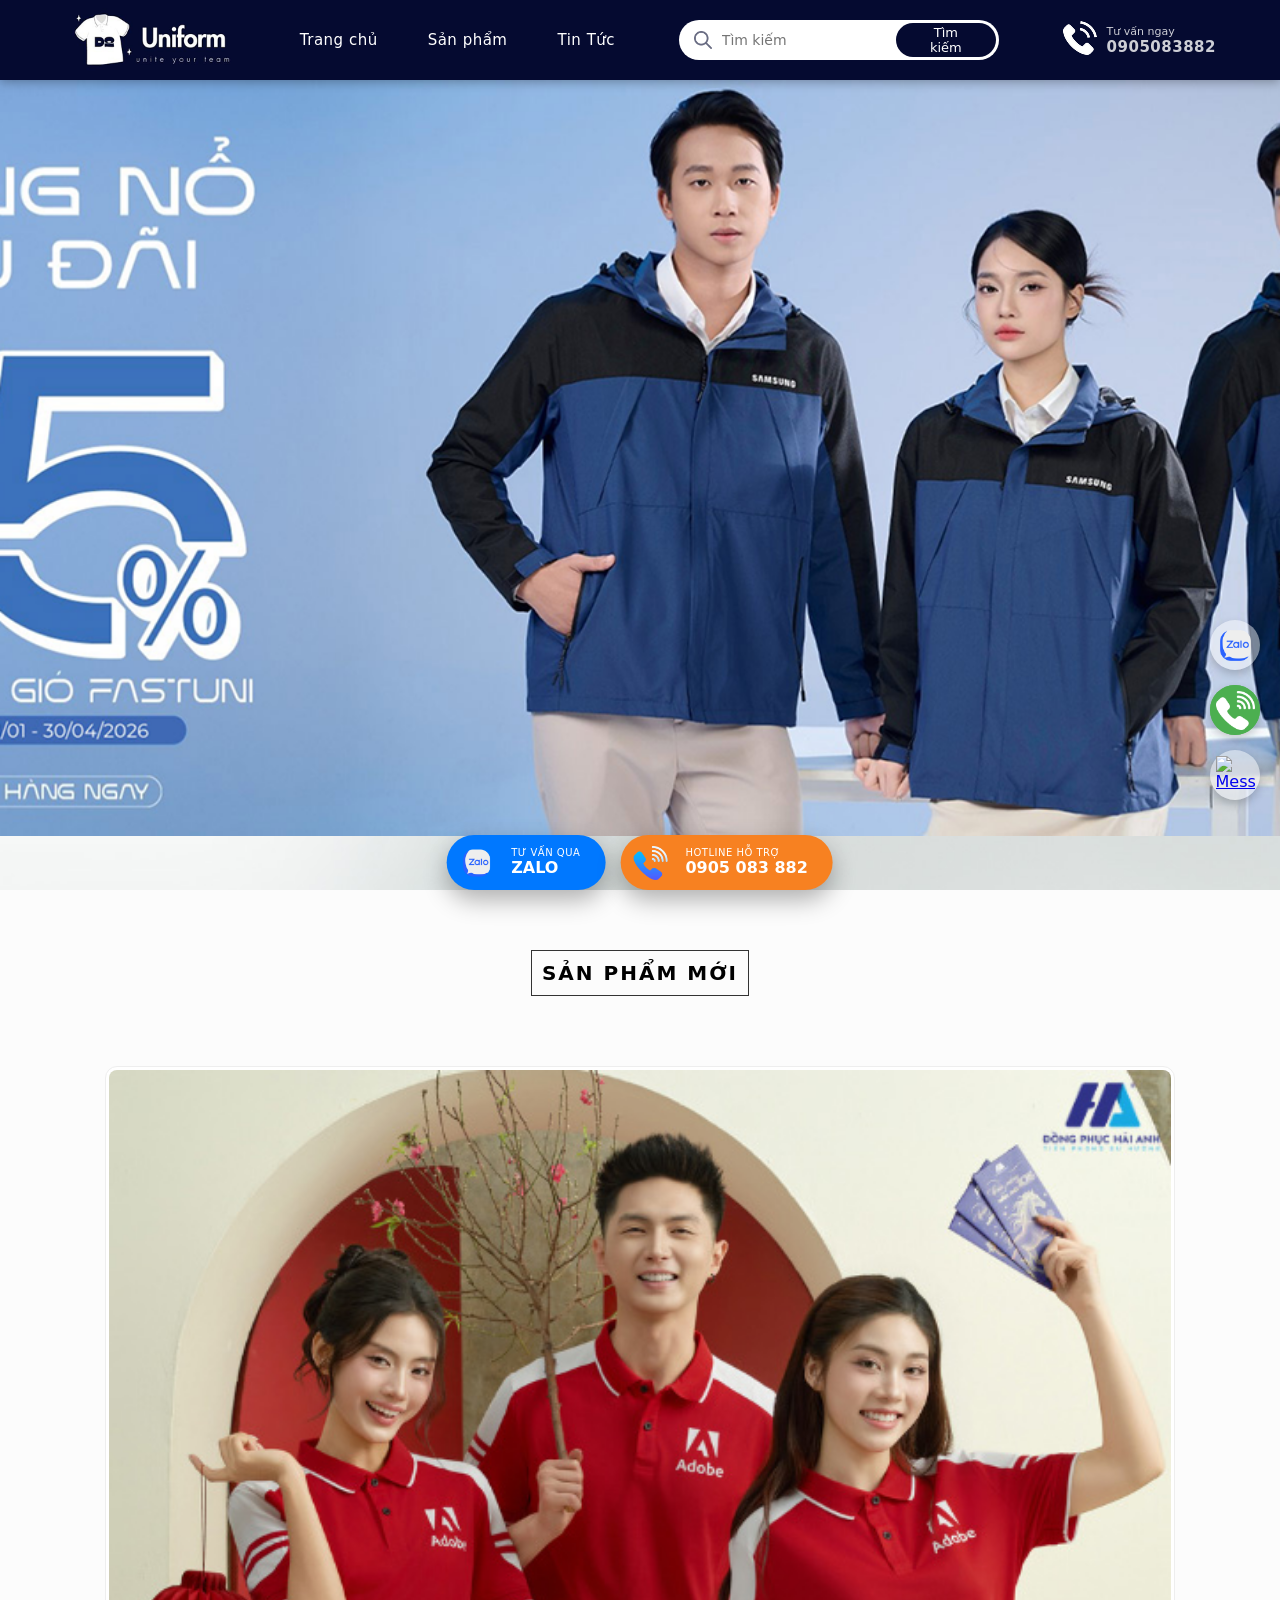
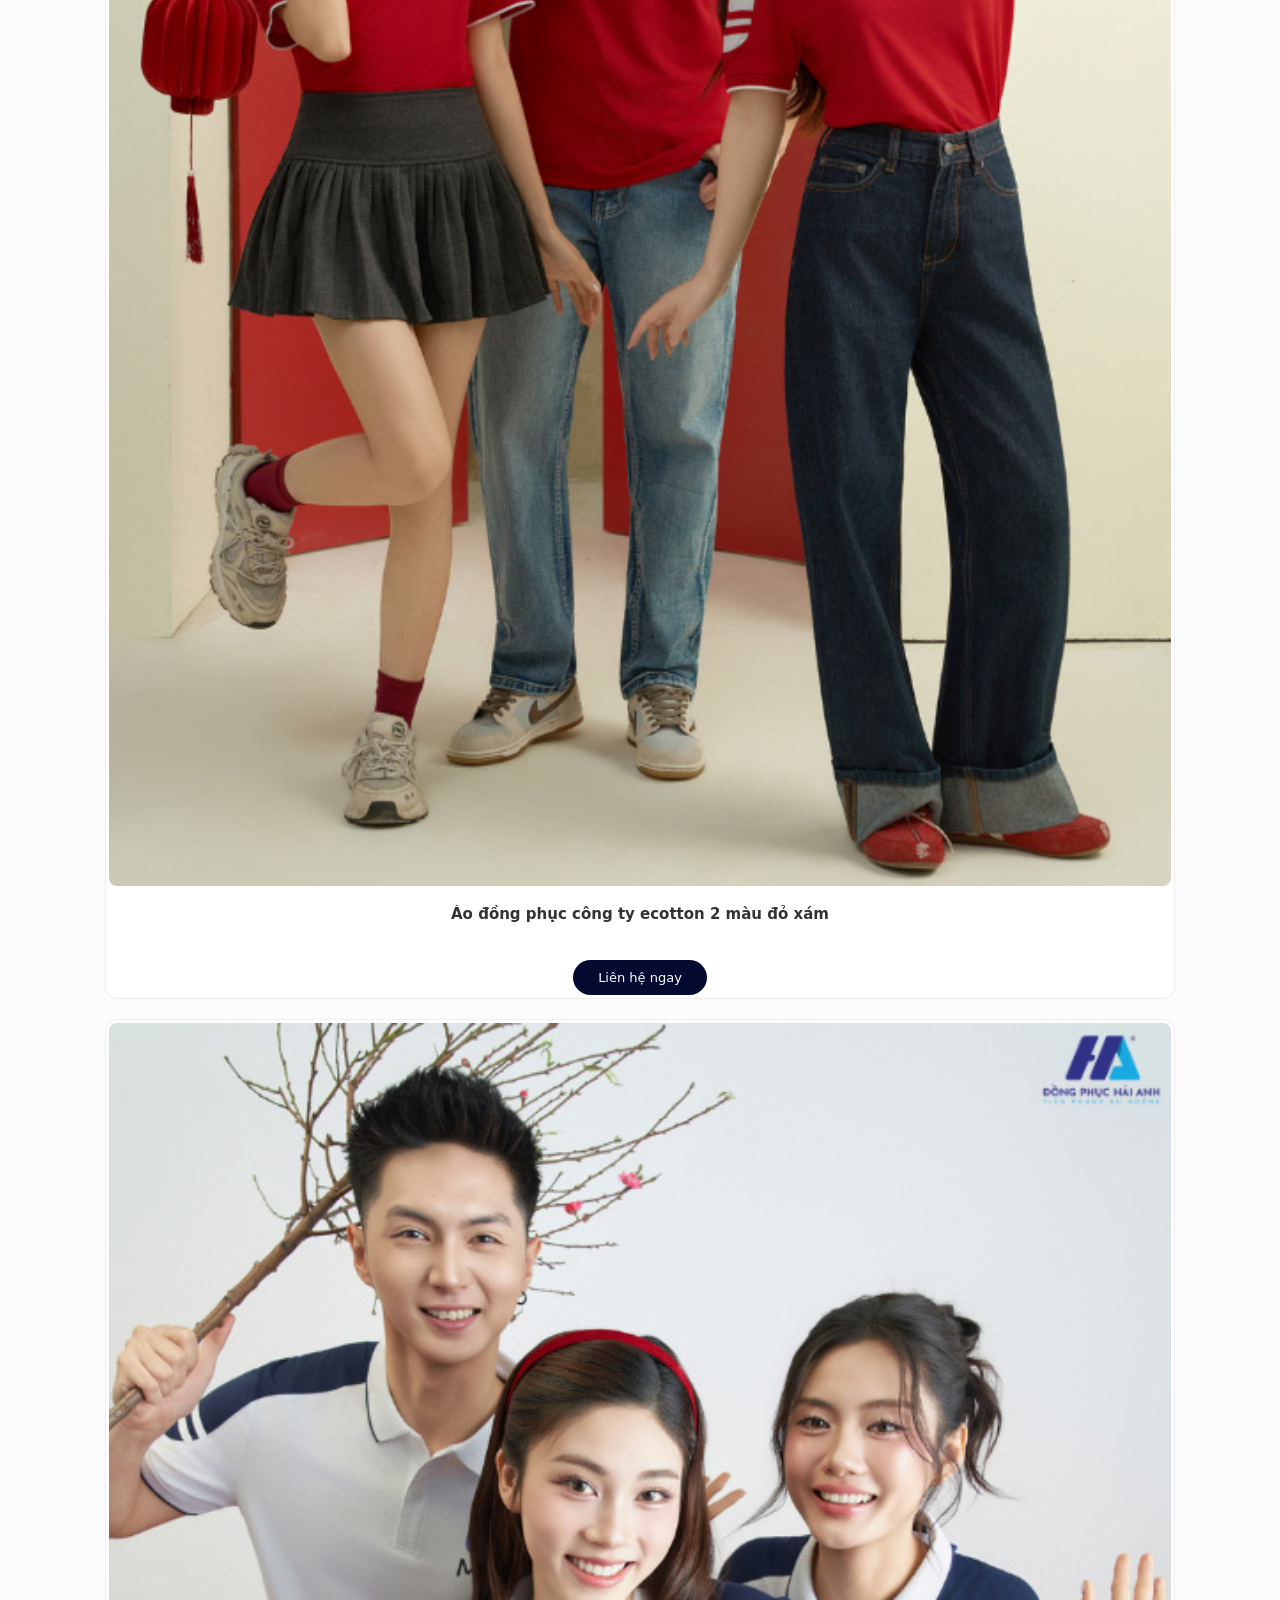
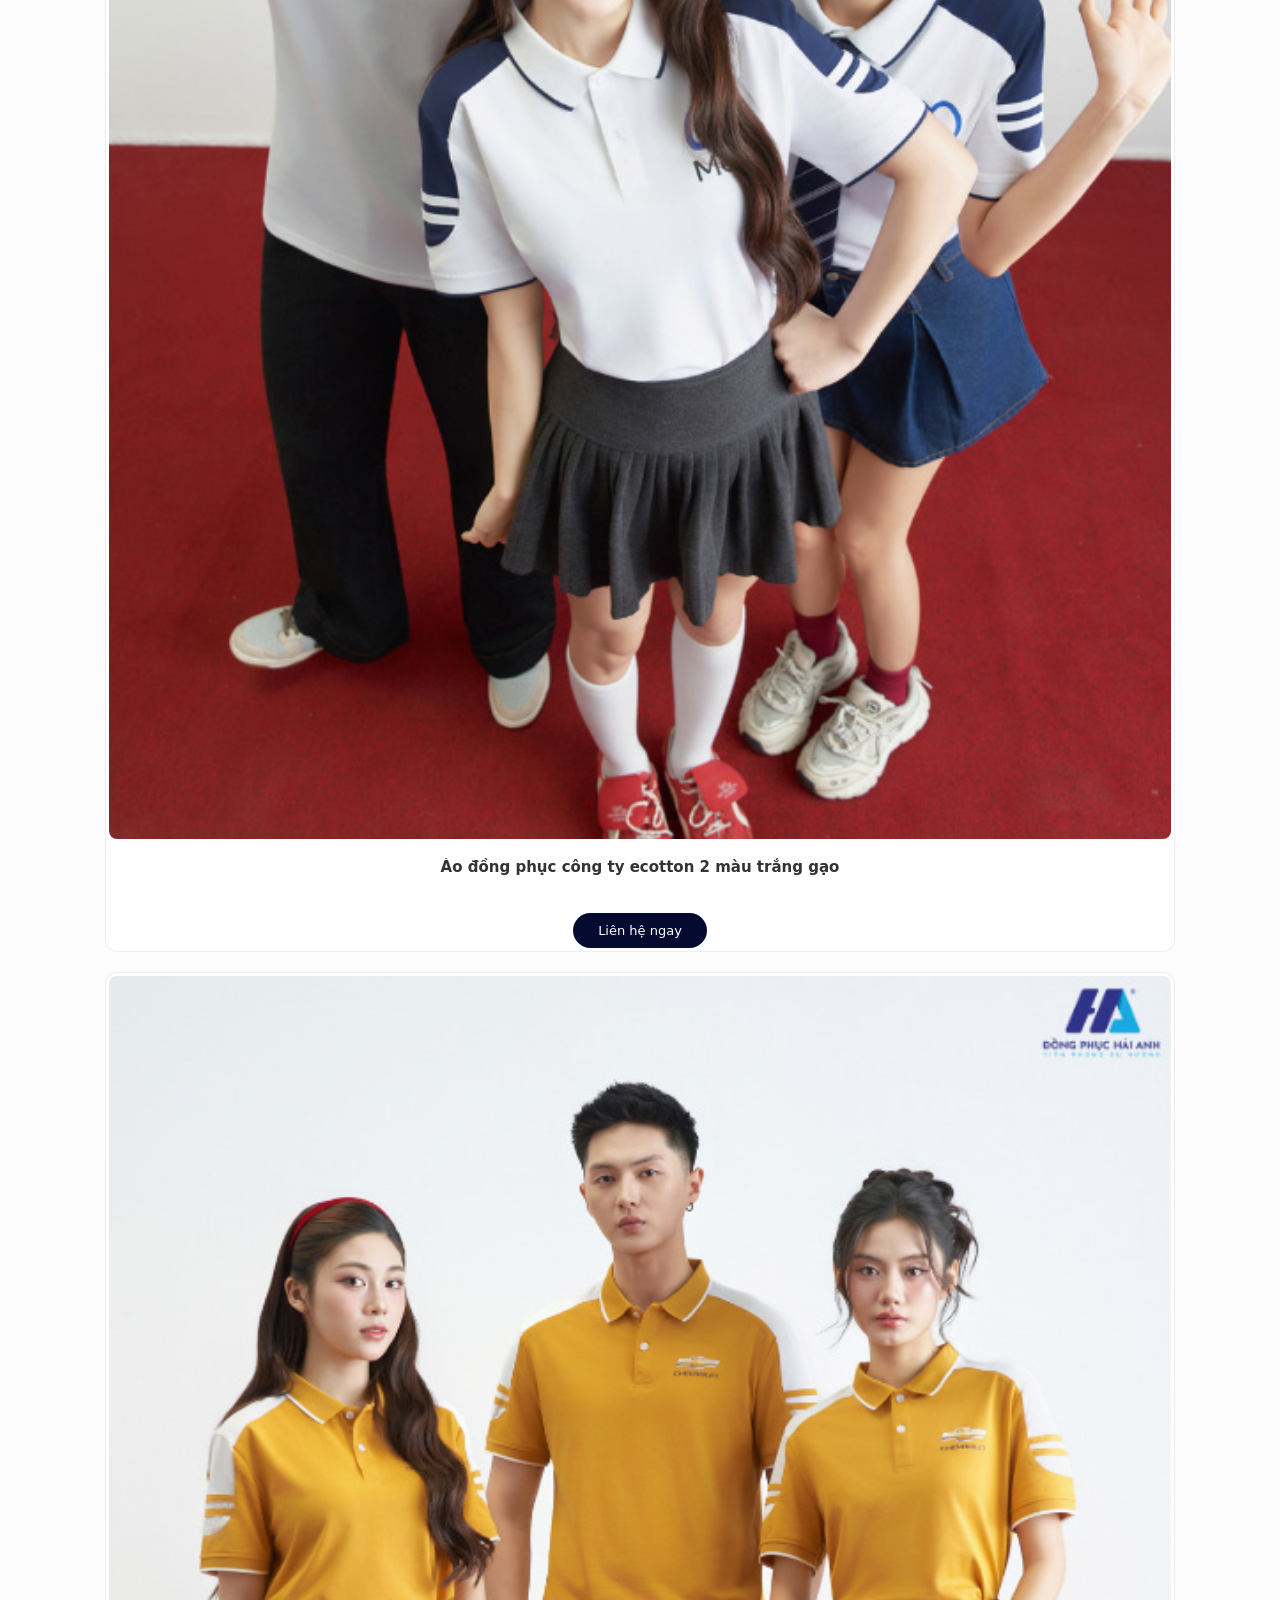
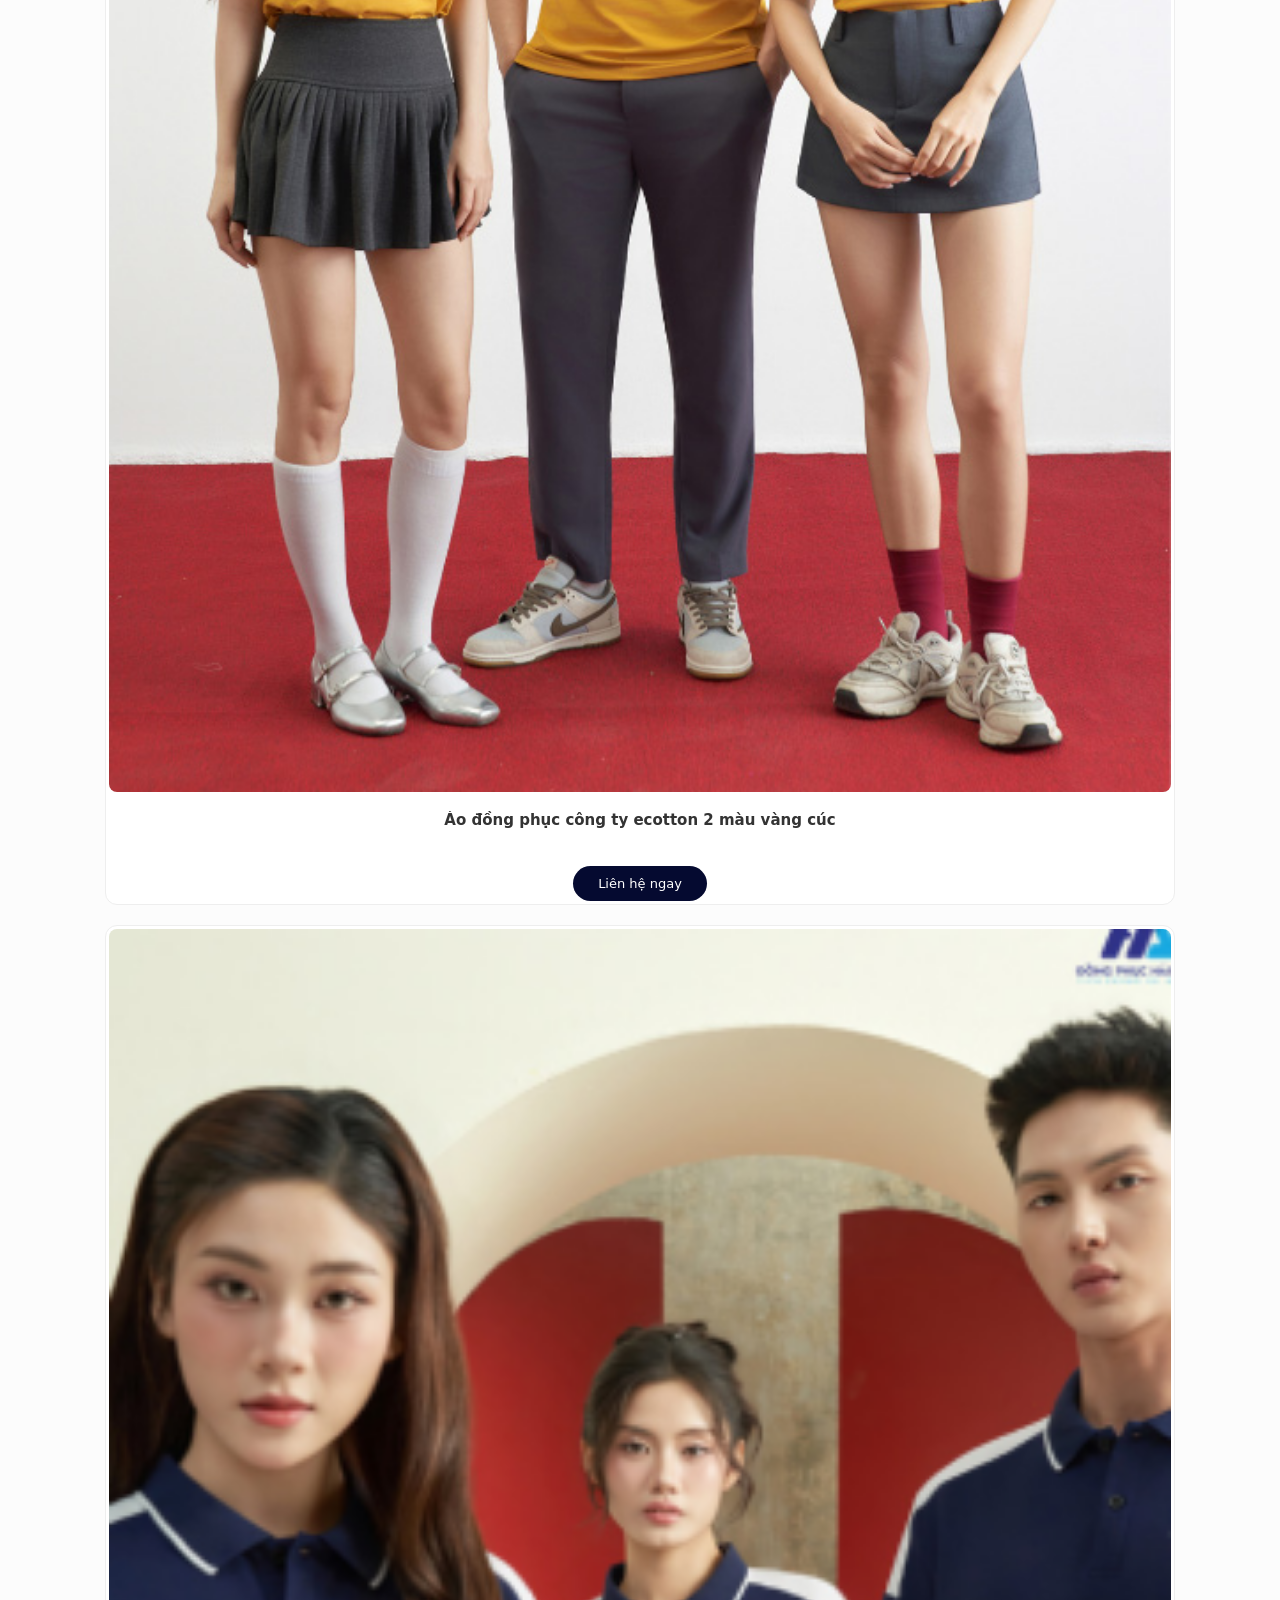
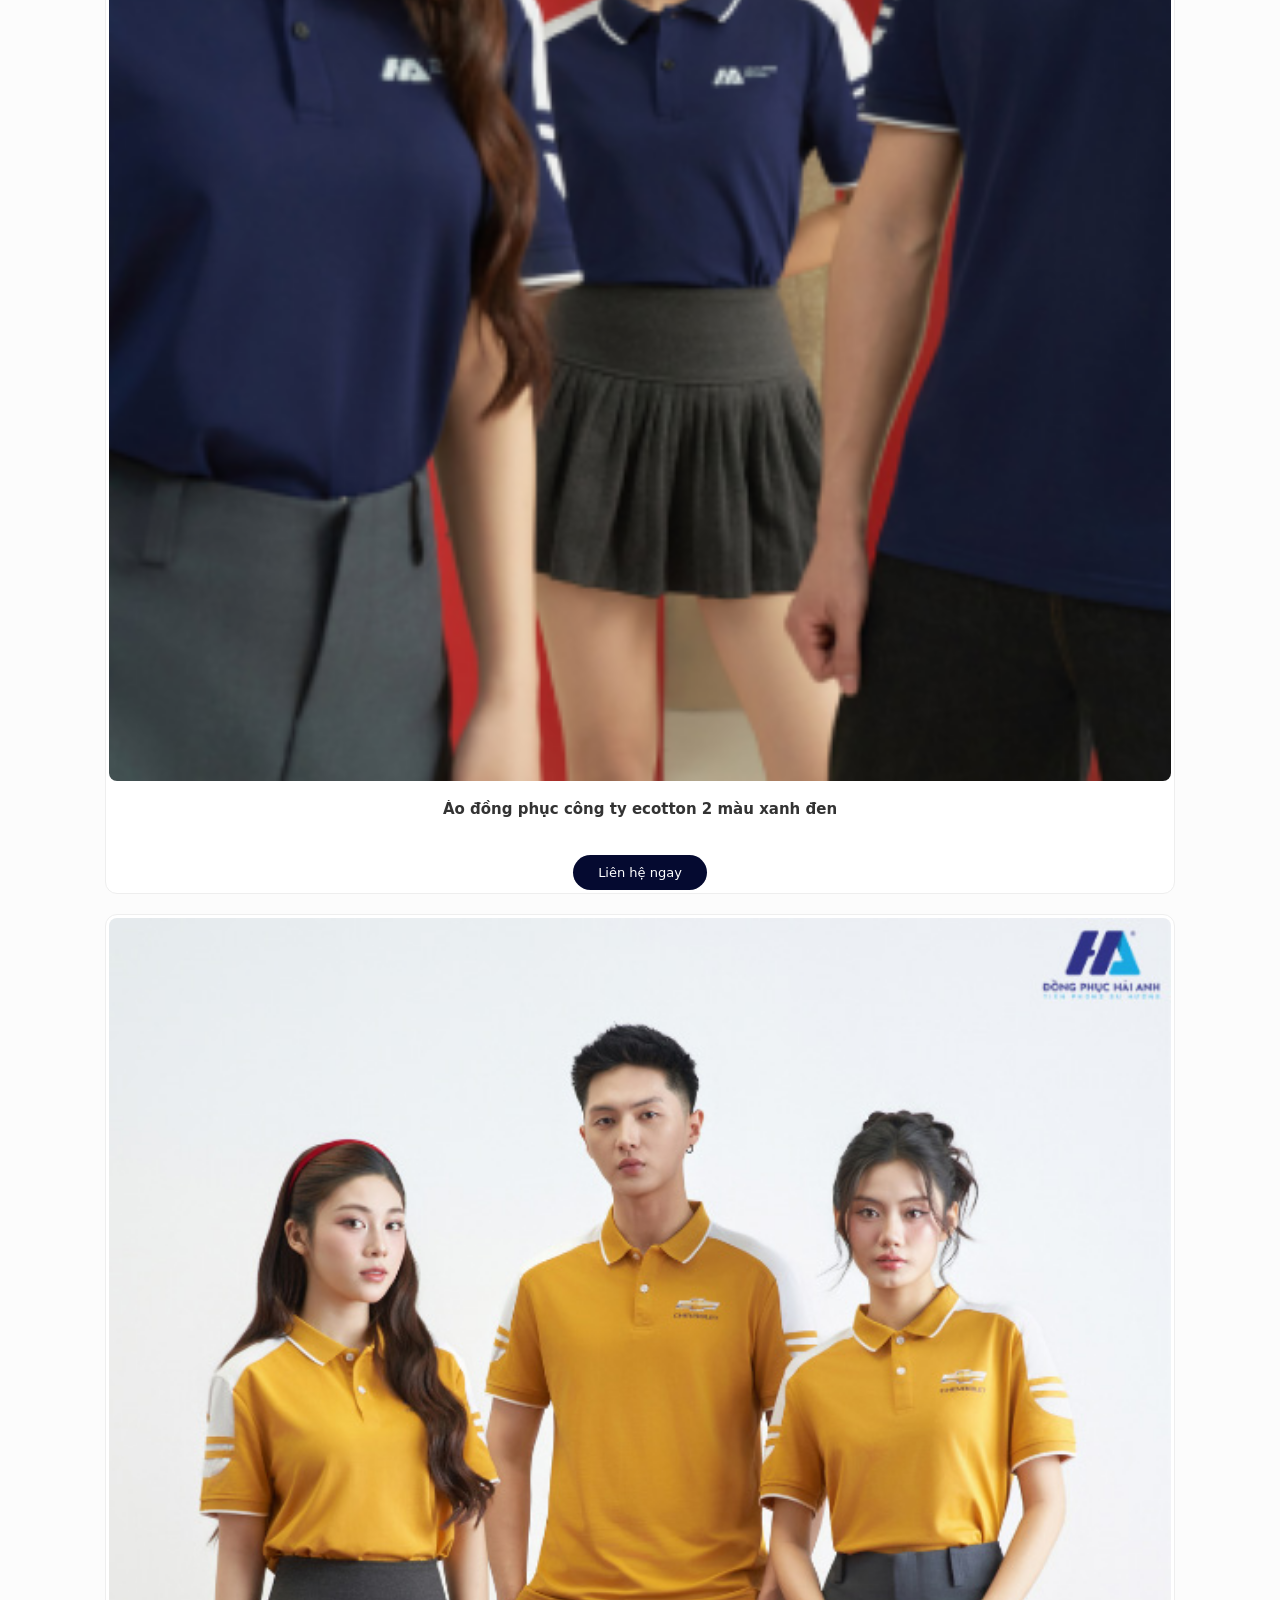
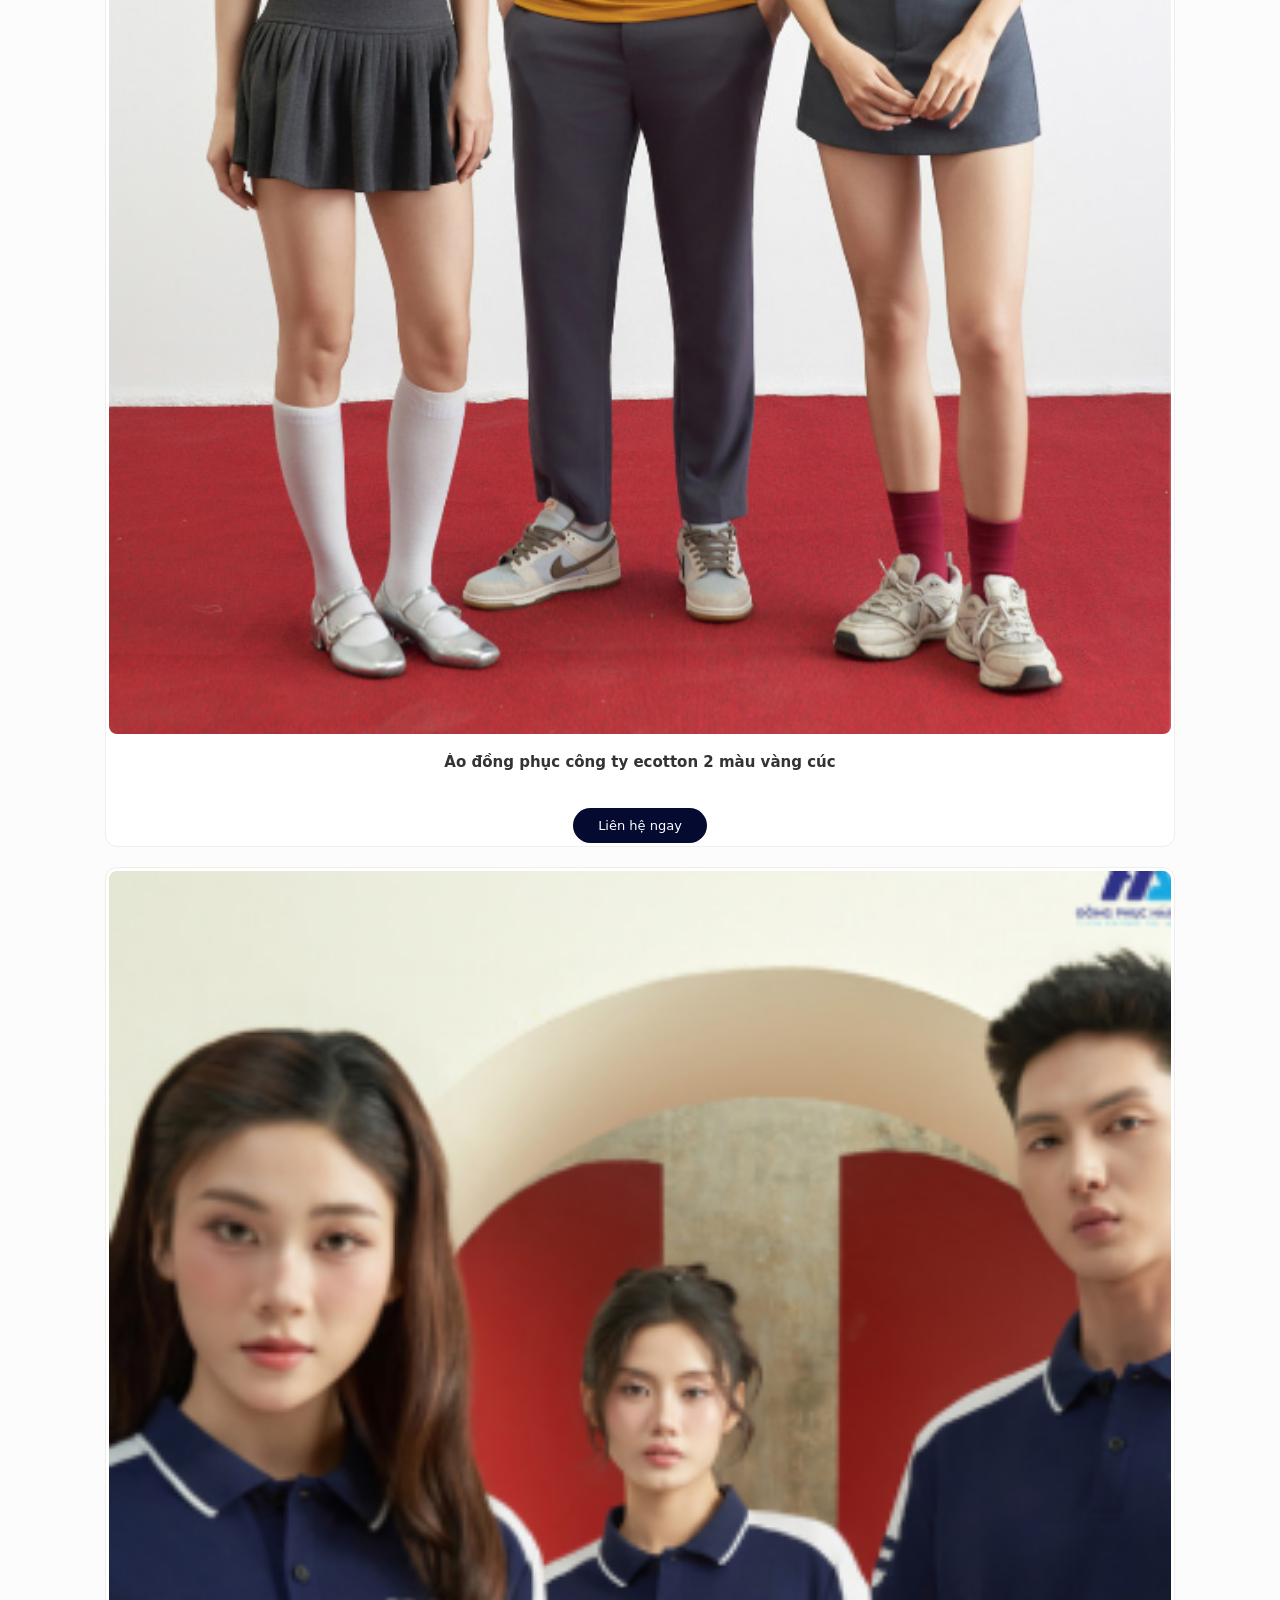
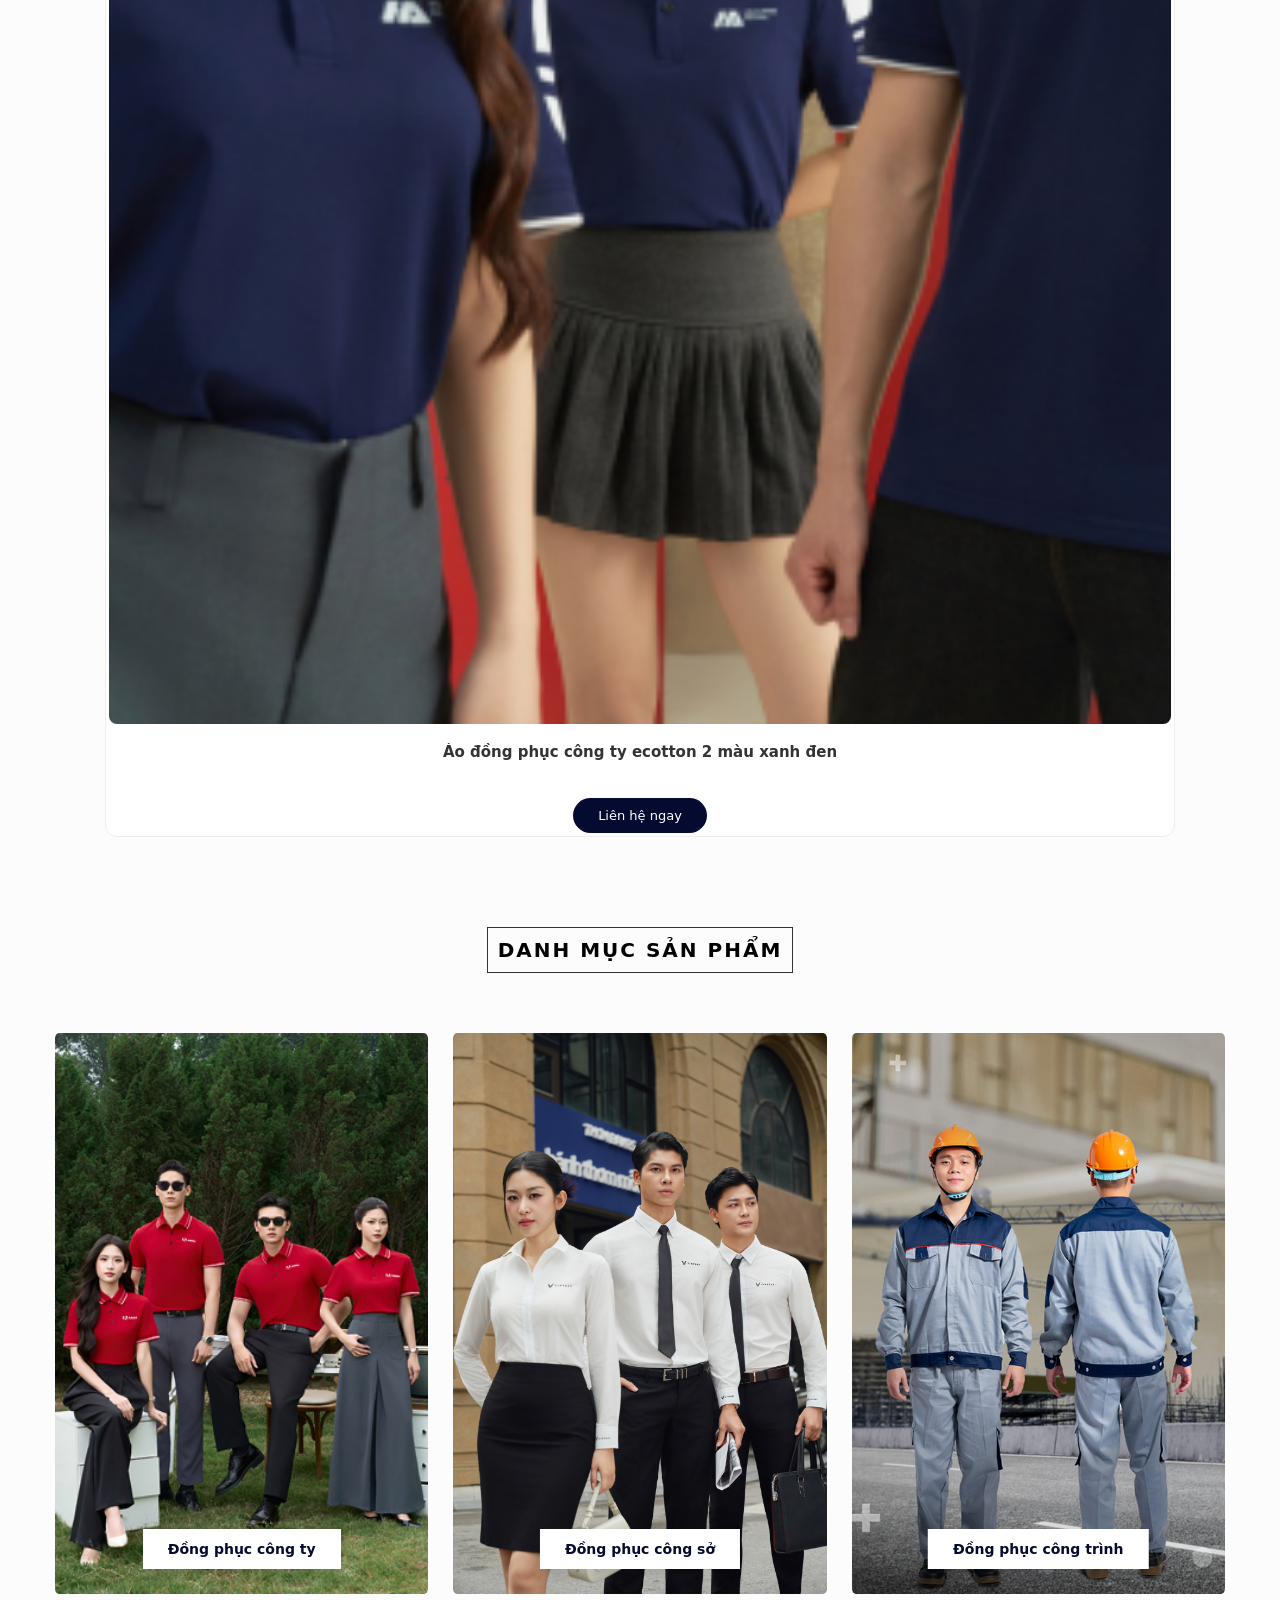
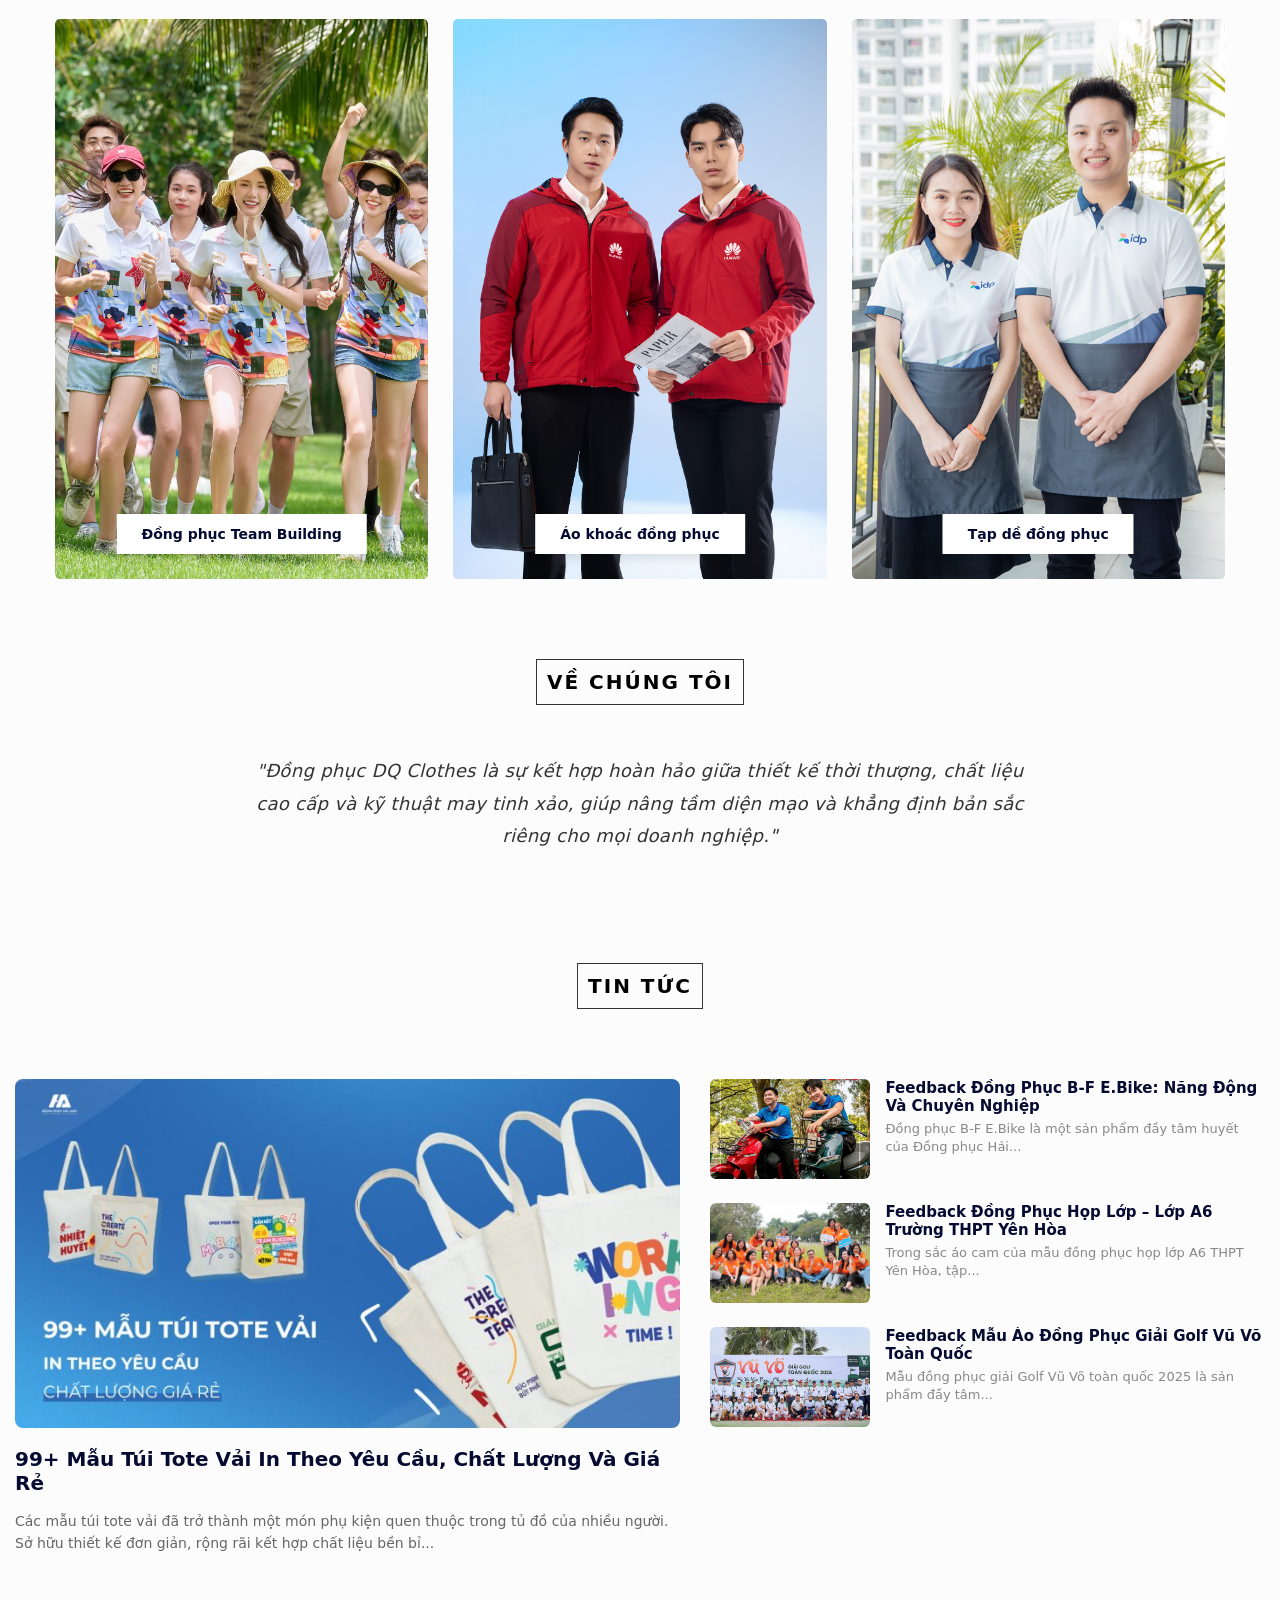
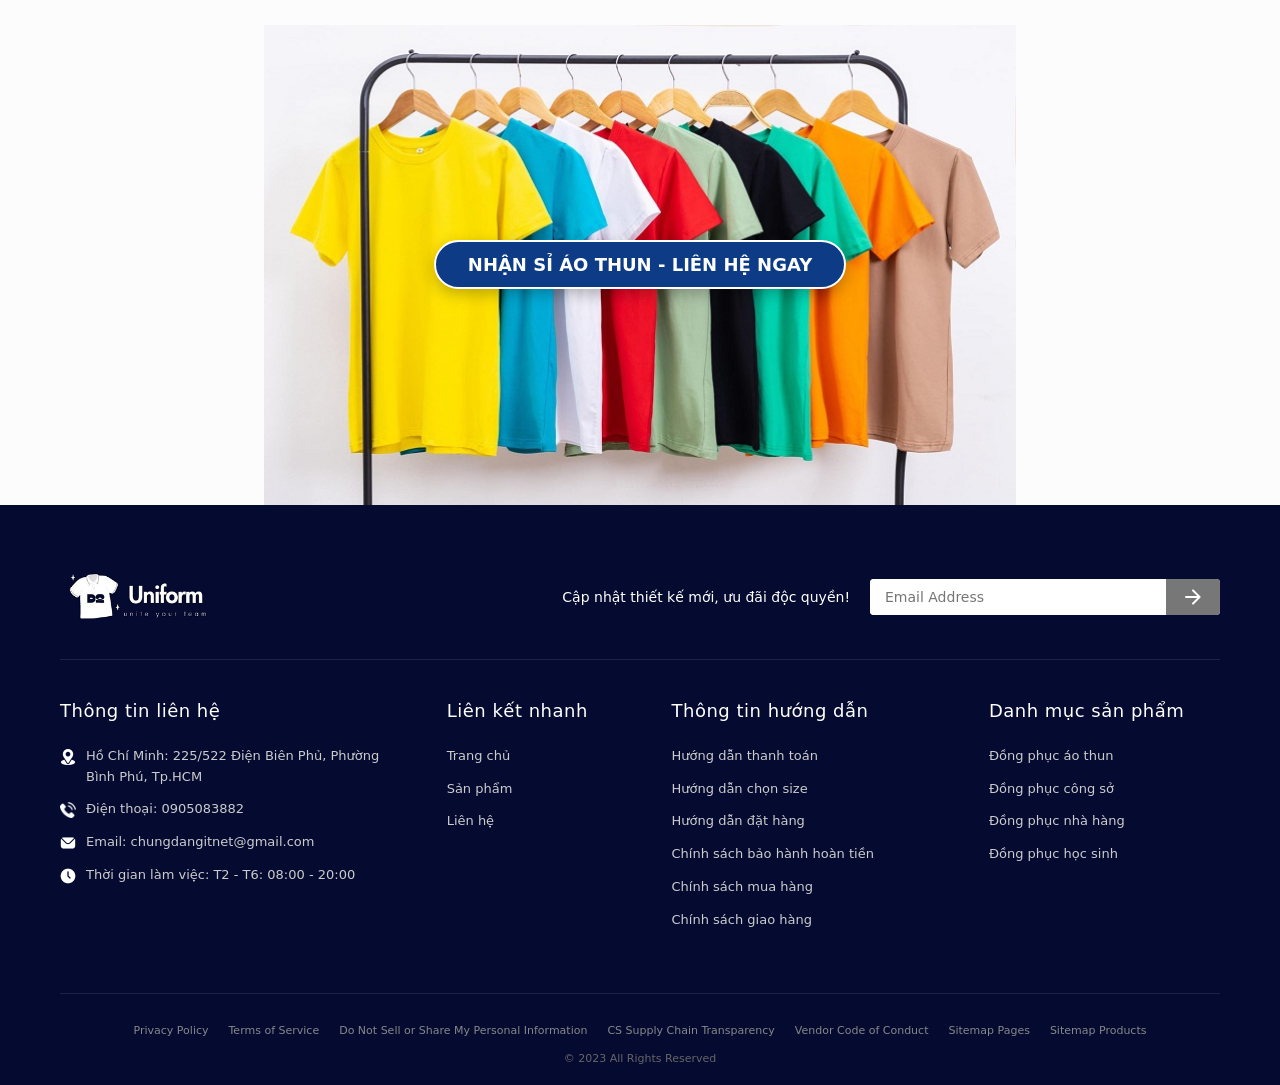
==== index.html @ 07685809 "upload code 8" ====
<!doctype html>
<html lang="vi">
  <head>
    <meta charset="UTF-8" />
    <title>DQ Uniform - Đồng Phục Chất Lượng</title>
    <link
      rel="stylesheet"
      href="https://fonts.googleapis.com/css2?family=Material+Symbols+Rounded:opsz,wght,FILL,GRAD@24,400,0,0&icon_names=arrow_forward"
    />
    <link
      rel="stylesheet"
      href="https://cdn.jsdelivr.net/npm/swiper@12/swiper-bundle.min.css"
    />
    <link rel="stylesheet" href="style.css" />
    <link rel="stylesheet" href="responsive.css" />
    <meta name="viewport" content="width=device-width, initial-scale=1.0" />
  </head>
  <body>
    <header class="main-header">
      <nav class="navbar">
        <div class="logo">
          <a href="index.html">
            <img src="image/logo.png" alt="DQ Uniform Logo" />
          </a>
        </div>

        <ul class="nav-menu">
          <li><a href="index.html">Trang chủ</a></li>
          <li><a href="products.html">Sản phẩm</a></li>
          <li><a href="news.html">Tin Tức</a></li>
        </ul>

        <div class="search-box">
          <div class="search-container">
            <img src="image/search.png" class="search-icon" alt="search" />
            <input type="text" placeholder="Tìm kiếm" class="search-input" />
            <button type="submit" class="search-btn">Tìm kiếm</button>
          </div>
        </div>

        <div class="hotline">
          <div class="hotline-icon">
            <img src="image/telephone 1.png" alt="Hotline Icon" />
          </div>
          <div class="hotline-text">
            <span class="text-top">Tư vấn ngay</span>
            <span class="phone-number">0905083882</span>
          </div>
        </div>

        <div class="menu-toggle" id="mobile-menu">
          <span class="bar"></span>
          <span class="bar"></span>
          <span class="bar"></span>
        </div>
      </nav>
    </header>

    <section class="hero">
      <div class="hero-slider swiper">
        <div class="swiper-wrapper">
          <div class="swiper-slide">
            <div
              class="hero-item bn-1"
              style="background-image: url(&quot;image/banner.png&quot;)"
            ></div>
          </div>
          <div class="swiper-slide">
            <div
              class="hero-item bn-2"
              style="background-image: url(&quot;image/banner-1.jpg&quot;)"
            ></div>
          </div>
          <div class="swiper-slide">
            <div
              class="hero-item bn-3"
              style="background-image: url(&quot;image/banner-2.jpg&quot;)"
            ></div>
          </div>
        </div>
      </div>
      <div class="hero-actions">
        <a
          href="https://zalo.me/0905083882"
          class="action-btn zalo-btn"
          target="_blank"
        >
          <div class="btn-icon">
            <img src="image/icons8-zalo-480.png" alt="Zalo" />
          </div>
          <div class="btn-text">
            <span>TƯ VẤN QUA</span>
            <strong>ZALO</strong>
          </div>
        </a>

        <a href="tel:0905083882" class="action-btn hotline-btn">
          <div class="btn-icon">
            <img src="image/phone-call.png" alt="Hotline" />
          </div>
          <div class="btn-text">
            <span>HOTLINE HỖ TRỢ</span>
            <strong>0905 083 882</strong>
          </div>
        </a>
      </div>
    </section>
    <section class="new-products">
      <div class="section-header">
        <h2>SẢN PHẨM MỚI</h2>
      </div>
      <div class="product-container swiper">
        <div class="card-wrapper">
          <ul class="card-list swiper-wrapper">
            <li class="card-item swiper-slide">
              <a href="#" class="card-link">
                <img
                  src="image/ao-dong-phuc-cong-ty-ecotton-2-mau-do.jpg"
                  alt="Card Image"
                  class="card-imge"
                />
                <h3 class="card-title">
                  Áo đồng phục công ty ecotton 2 màu đỏ xám
                </h3>
                <button class="btn-contact">Liên hệ ngay</button>
              </a>
            </li>
            <li class="card-item swiper-slide">
              <a href="#" class="card-link">
                <img
                  src="image/ao-dong-phuc-cong-ty-ecotton-2-mau-trang-gao-phoi-trang.jpg"
                  alt="Card Image"
                  class="card-imge"
                />
                <h3 class="card-title">
                  Áo đồng phục công ty ecotton 2 màu trắng gạo
                </h3>
                <button class="btn-contact">Liên hệ ngay</button>
              </a>
            </li>
            <li class="card-item swiper-slide">
              <a href="#" class="card-link">
                <img
                  src="image/ao-dong-phuc-cong-ty-ecotton-2-mau-vang-cuc.jpg"
                  alt="Card Image"
                  class="card-imge"
                />
                <h3 class="card-title">
                  Áo đồng phục công ty ecotton 2 màu vàng cúc
                </h3>
                <button class="btn-contact">Liên hệ ngay</button>
              </a>
            </li>
            <li class="card-item swiper-slide">
              <a href="#" class="card-link">
                <img
                  src="image/ao-dong-phuc-cong-ty-ecotton-2-mau-xanh-den.png"
                  alt="Card Image"
                  class="card-imge"
                />
                <h3 class="card-title">
                  Áo đồng phục công ty ecotton 2 màu xanh đen
                </h3>
                <button class="btn-contact">Liên hệ ngay</button>
              </a>
            </li>
            <li class="card-item swiper-slide">
              <a href="#" class="card-link">
                <img
                  src="image/ao-dong-phuc-cong-ty-ecotton-2-mau-vang-cuc.jpg"
                  alt="Card Image"
                  class="card-imge"
                />
                <h3 class="card-title">
                  Áo đồng phục công ty ecotton 2 màu vàng cúc
                </h3>
                <button class="btn-contact">Liên hệ ngay</button>
              </a>
            </li>
            <li class="card-item swiper-slide">
              <a href="#" class="card-link">
                <img
                  src="image/ao-dong-phuc-cong-ty-ecotton-2-mau-xanh-den.png"
                  alt="Card Image"
                  class="card-imge"
                />
                <h3 class="card-title">
                  Áo đồng phục công ty ecotton 2 màu xanh đen
                </h3>
                <button class="btn-contact">Liên hệ ngay</button>
              </a>
            </li>
          </ul>
          <!-- If we need pagination -->
          <div class="swiper-pagination"></div>

          <!-- If we need navigation buttons -->
          <div class="swiper-button-prev"></div>
          <div class="swiper-button-next"></div>
        </div>
      </div>
    </section>
    <section class="product-categories">
      <div class="section-header">
        <h2>DANH MỤC SẢN PHẨM</h2>
      </div>

      <div class="category-grid">
        <div class="category-item">
          <a href="#">
            <img
              src="image/dong-phuc-cong-ty-polo.png"
              alt="Đồng phục công ty"
            />
            <div class="category-label">Đồng phục công ty</div>
          </a>
        </div>

        <div class="category-item">
          <a href="#">
            <img
              src="image/dong-phuc-cong-so-ao-so-mi-dm-1.jpg"
              alt="Đồng phục công sở"
            />
            <div class="category-label">Đồng phục công sở</div>
          </a>
        </div>

        <div class="category-item">
          <a href="#">
            <img
              src="image/bao-ho-lao-dong-mau-xam-xanh.jpg"
              alt="Đồng phục công trình"
            />
            <div class="category-label">Đồng phục công trình</div>
          </a>
        </div>

        <div class="category-item">
          <a href="#">
            <img
              src="image/dong-phuc-du-lich-team-buidling-dm.jpg"
              alt="Đồng phục Team Building"
            />
            <div class="category-label">Đồng phục Team Building</div>
          </a>
        </div>

        <div class="category-item">
          <a href="#">
            <img
              src="image/ao-khoac-dong-phuc-dong-san-pham-chinh.jpg"
              alt="Áo khoác đồng phục"
            />
            <div class="category-label">Áo khoác đồng phục</div>
          </a>
        </div>

        <div class="category-item">
          <a href="#">
            <img
              src="image/tap-de-mau-xam-dong-phuc.jpg"
              alt="Tạp dề đồng phục"
            />
            <div class="category-label">Tạp dề đồng phục</div>
          </a>
        </div>
      </div>
    </section>
    <section class="about-us">
      <div class="section-header">
        <h2>VỀ CHÚNG TÔI</h2>
      </div>

      <div class="about-content">
        <p>
          "Đồng phục DQ Clothes là sự kết hợp hoàn hảo giữa thiết kế thời
          thượng, chất liệu cao cấp và kỹ thuật may tinh xảo, giúp nâng tầm diện
          mạo và khẳng định bản sắc riêng cho mọi doanh nghiệp."
        </p>
      </div>
    </section>
    <section class="news-section">
      <div class="section-header">
        <h2>TIN TỨC</h2>
      </div>

      <div class="news-homepage">
        <div class="news-main">
          <div class="news-image">
            <img
              src="image/99-mau-tui-vai-in-theo-yeu-cau-chat-luong-gia-re-762x400.jpg"
              alt="Tin tức nổi bật"
            />
          </div>
          <div class="news-info">
            <h3>99+ Mẫu Túi Tote Vải In Theo Yêu Cầu, Chất Lượng Và Giá Rẻ</h3>
            <p>
              Các mẫu túi tote vải đã trở thành một món phụ kiện quen thuộc
              trong tủ đồ của nhiều người. Sở hữu thiết kế đơn giản, rộng rãi
              kết hợp chất liệu bền bỉ...
            </p>
          </div>
        </div>

        <div class="news-list">
          <div class="news-item">
            <div class="thumb">
              <img
                src="image/feedback-dong-phuc-b-f-e-bike-1.jpg"
                alt="News 1"
              />
            </div>
            <div class="content">
              <h4>Feedback Đồng Phục B-F E.Bike: Năng Động Và Chuyên Nghiệp</h4>
              <p>
                Đồng phục B-F E.Bike là một sản phẩm đầy tâm huyết của Đồng phục
                Hải...
              </p>
            </div>
          </div>

          <div class="news-item">
            <div class="thumb">
              <img
                src="image/feedback-dong-phuc-hop-lop-lop-a6-truong-thpt-yen-hoa-2.jpg"
                alt="News 2"
              />
            </div>
            <div class="content">
              <h4>Feedback Đồng Phục Họp Lớp – Lớp A6 Trường THPT Yên Hòa</h4>
              <p>
                Trong sắc áo cam của mẫu đồng phục họp lớp A6 THPT Yên Hòa,
                tập...
              </p>
            </div>
          </div>

          <div class="news-item">
            <div class="thumb">
              <img
                src="image/feedback-mau-ao-dong-phuc-giai-golf-vu-vo-toan-quoc-1.jpg"
                alt="News 3"
              />
            </div>
            <div class="content">
              <h4>Feedback Mẫu Áo Đồng Phục Giải Golf Vũ Võ Toàn Quốc</h4>
              <p>
                Mẫu đồng phục giải Golf Vũ Võ toàn quốc 2025 là sản phẩm đầy
                tâm...
              </p>
            </div>
          </div>
        </div>
      </div>
    </section>
    <section class="wholesale-section">
      <div class="wholesale-overlay"></div>
      <div class="wholesale-content">
        <a href="tel:0905083882" class="wholesale-btn">
          NHẬN SỈ ÁO THUN - LIÊN HỆ NGAY
        </a>
      </div>
    </section>
    <footer class="main-footer">
      <div class="footer-container">
        <div class="footer-top">
          <div class="footer-logo">
            <img src="image/logo.png" alt="DQ Uniform Logo" />
          </div>
          <div class="footer-newsletter">
            <p>Cập nhật thiết kế mới, ưu đãi độc quyền!</p>
            <div class="newsletter-form">
              <input type="email" placeholder="Email Address" />
              <button type="submit">
                <span class="material-symbols-rounded">arrow_forward</span>
              </button>
            </div>
          </div>
        </div>

        <hr class="footer-divider" />

        <div class="footer-content">
          <div class="footer-col">
            <h3>Thông tin liên hệ</h3>
            <ul>
              <li>
                <img src="image/location.png" class="footer-icon" /> Hồ Chí
                Minh: 225/522 Điện Biên Phủ, Phường Bình Phú, Tp.HCM
              </li>
              <li>
                <img src="image/telephone 1.png" class="footer-icon" /> Điện
                thoại: 0905083882
              </li>
              <li>
                <img src="image/mail.png" class="footer-icon" /> Email:
                chungdangitnet@gmail.com
              </li>
              <li>
                <img src="image/clock.png" class="footer-icon" /> Thời gian làm
                việc: T2 - T6: 08:00 - 20:00
              </li>
            </ul>
          </div>

          <div class="footer-col">
            <h3>Liên kết nhanh</h3>
            <ul>
              <li><a href="#">Trang chủ</a></li>
              <li><a href="#">Sản phẩm</a></li>
              <li><a href="#">Liên hệ</a></li>
            </ul>
          </div>

          <div class="footer-col">
            <h3>Thông tin hướng dẫn</h3>
            <ul>
              <li><a href="#">Hướng dẫn thanh toán</a></li>
              <li><a href="#">Hướng dẫn chọn size</a></li>
              <li><a href="#">Hướng dẫn đặt hàng</a></li>
              <li><a href="#">Chính sách bảo hành hoàn tiền</a></li>
              <li><a href="#">Chính sách mua hàng</a></li>
              <li><a href="#">Chính sách giao hàng</a></li>
            </ul>
          </div>

          <div class="footer-col">
            <h3>Danh mục sản phẩm</h3>
            <ul>
              <li><a href="#">Đồng phục áo thun</a></li>
              <li><a href="#">Đồng phục công sở</a></li>
              <li><a href="#">Đồng phục nhà hàng</a></li>
              <li><a href="#">Đồng phục học sinh</a></li>
            </ul>
          </div>
        </div>

        <div class="footer-bottom">
          <div class="footer-legal">
            <a href="#">Privacy Policy</a>
            <a href="#">Terms of Service</a>
            <a href="#">Do Not Sell or Share My Personal Information</a>
            <a href="#">CS Supply Chain Transparency</a>
            <a href="#">Vendor Code of Conduct</a>
            <a href="#">Sitemap Pages</a>
            <a href="#">Sitemap Products</a>
          </div>
          <p class="copyright">© 2023 All Rights Reserved</p>
        </div>
      </div>
    </footer>
    <div class="floating-contact">
      <a
        href="https://zalo.me/0905083882"
        target="_blank"
        class="contact-icon zalo"
      >
        <img src="image/icons8-zalo-480.png" alt="Zalo" />
      </a>

      <a href="tel:0905083882" class="contact-icon phone">
        <div class="phone-ring"></div>
        <img src="image/phone-call.png" alt="Phone" />
      </a>

      <a
        href="https://m.me/yourprofile"
        target="_blank"
        class="contact-icon messenger"
      >
        <img
          src="https://upload.wikimedia.org/wikipedia/commons/b/be/Facebook_Messenger_logo_2020.svg"
          alt="Messenger"
        />
      </a>
    </div>
    <button
      id="back-to-top"
      class="back-to-top-btn"
      aria-label="Cuộn lên đầu trang"
    >
      <img src="image/up-arrow.png" alt="Mũi tên lên" class="arrow-up-png" />
    </button>
    <script>
      window.addEventListener("shadow-scroll-init", () => {}); // Mẹo kích hoạt ngầm

      const bttBtn = document.getElementById("back-to-top");
      if (bttBtn) {
        // Hiện nút khi cuộn xuống quá 300px
        window.addEventListener("scroll", function () {
          if (window.scrollY > 300) {
            bttBtn.classList.add("show");
          } else {
            bttBtn.classList.remove("show");
          }
        });

        // Cuộn lên đầu trang mượt mà khi click
        bttBtn.addEventListener("click", function () {
          window.scrollTo({
            top: 0,
            behavior: "smooth",
          });
        });
      }
    </script>

    <!--Linking SwipperJS-->
    <script src="https://cdn.jsdelivr.net/npm/swiper@12/swiper-bundle.min.js"></script>
    <script src="script.js"></script>
  </body>
</html>
---- style.css ----
/* Reset CSS cơ bản */
* {
    margin: 0;
    padding: 0;
    box-sizing: border-box;
    font-family: system-ui, -apple-system, sans-serif;
}

body {
    padding-top: 80px; /* Tránh bị Header che khuất */
    background-color: #fcfcfc;
}

/* --- Header Cố định --- */
.main-header {
    background-color: #050A30; 
    width: 100%;
    position: fixed;
    top: 0;
    left: 0;
    z-index: 1000;
    box-shadow: 0 2px 10px rgba(0,0,0,0.3);
}
.menu-toggle {
    display: none;
    flex-direction: column;
    cursor: pointer;
    gap: 5px;
}

.menu-toggle .bar {
    width: 25px;
    height: 3px;
    background-color: white;
    transition: 0.3s;
    border-radius: 2px;
}

.navbar {
    display: flex;
    justify-content: space-between;
    align-items: center;
    padding: 6px 5%;
    height: 80px;
}

.logo img {
    height: 68px;
    width: auto;
}

/* Menu điều hướng */
.nav-menu {
    display: flex;
    list-style: none;
    gap: 50px;
    margin: 0;
    padding: 0;
}

/* Sửa lỗi bộ chọn để nhận màu trắng */
.nav-menu li a {
    color: #ffffff !important; /* Luôn là màu trắng */
    text-decoration: none !important; /* Bỏ gạch chân */
    font-size: 15px; 
    font-weight: 300; 
    letter-spacing: 0.5px; 
    transition: all 0.3s ease;
    display: block;
}

.nav-menu li a:hover {
    color: #cccccc !important;
    opacity: 0.8;
}

/* Nút Hamburger (Mặc định ẩn trên PC) */
.menu-toggle {
    display: none; 
    flex-direction: column;
    cursor: pointer;
    gap: 5px;
    z-index: 1001;
}

/* --- Thanh tìm kiếm viên thuốc --- */
.search-container {
    display: flex;
    align-items: center;
    background-color: #ffffff;
    border-radius: 50px; 
    padding: 3px 3px 3px 15px; 
    width: 320px; 
    height: 40px;
}

.search-icon {
    width: 18px;
    height: auto;
    margin-right: 10px;
    opacity: 0.6;
}

.search-input {
    flex: 1;
    border: none;
    outline: none;
    background: transparent;
    font-size: 14px;
    color: #333;
}

.search-btn {
    background-color: #050A30;
    color: #ffffff;
    border: none;
    border-radius: 50px; 
    padding: 0 20px;
    font-size: 13px;
    font-weight: 500;
    cursor: pointer;
    height: 100%;
    transition: all 0.3s ease;
}

.search-btn:hover {
    background-color: #1a237e;
}

/* --- Hotline --- */
.hotline {
    display: flex;
    align-items: center;
    gap: 10px;
    color: white;
}

.hotline-text span {
    display: block;
    font-size: 11px;
    opacity: 0.8;
}

.hotline-text .phone-number {
    font-size: 15px;
    font-weight: bold;
    letter-spacing: 0.5px;
}
/* --- Hero Banner Slider --- */
.hero {
    height: 90vh;
    width: 100%;
    overflow: hidden;
    position: relative;
}

.hero-slider {
    max-width: 100%;
    height: 100%;
}

.hero-item {
    width: auto;
    height: 84vh;
    background-repeat: no-repeat;
    background-position: center 40%;
    background-size: cover;
}

/* --- Tùy chỉnh dấu chấm phân trang --- */
.hero .swiper-pagination-bullet {
    width: 10px;
    height: 10px;
    background: #ffffff; /* Màu các chấm không hoạt động */
    opacity: 0.6;
    transition: all 0.3s ease;
}

.hero .swiper-pagination-bullet-active {
    width: 30px; /* Làm dấu chấm đang chọn dài ra nhìn chuyên nghiệp hơn */
    border-radius: 5px;
    background: #ffffff; /* Màu dấu chấm đang hoạt động */
    opacity: 1;
}

/* Đưa các dấu chấm lên cao một chút so với đáy */
.hero .swiper-pagination {
    bottom: 30px !important;
}
/* --- Khung chứa 2 nút --- */
/* --- Khung chứa 2 nút cố định (Sticky) --- */
.hero-actions {
    position: fixed; /* Chuyển từ absolute sang fixed để cố định khi lăn chuột */
    bottom: 10px;    /* Khoảng cách từ đáy màn hình lên */
    left: 50%;
    transform: translateX(-50%);
    display: flex;
    gap: 15px;
    z-index: 9999;   /* Số lớn để luôn nằm trên tất cả các thành phần khác của web */
    width: max-content;
    pointer-events: auto; /* Đảm bảo vẫn click được */
}

/* --- Style chung cho nút --- */
.action-btn {
    display: flex;
    align-items: center;
    text-decoration: none;
    color: white;
    border-radius: 50px;
    padding: 5px 25px 5px 8px;
    transition: all 0.3s ease;
    /* Đổ bóng đậm hơn để nổi bật khi lăn chuột qua các vùng màu trắng */
    box-shadow: 0 10px 25px rgba(0,0,0,0.3); 
}

/* Hiệu ứng khi hover */
.action-btn:hover {
    transform: translateY(-5px) translateX(0); /* Nhảy nhẹ lên trên */
    box-shadow: 0 15px 30px rgba(0,0,0,0.4);
}

/* Icon hình tròn trắng bên trái nút */
.btn-icon {
    background: rgba(255, 255, 255, 0);
    width: 45px;
    height: 45px;
    border-radius: 50%;
    display: flex;
    align-items: center;
    justify-content: center;
    margin-right: 12px;
}

.btn-icon img {
    width: 34px;
    height: 34px;
}

/* Phần chữ bên phải */
.btn-text {
    display: flex;
    flex-direction: column;
    text-align: left;
}

.btn-text span {
    font-size: 10px;
    font-weight: 400;
    letter-spacing: 0.5px;
}

.btn-text strong {
    font-size: 16px;
    font-weight: bold;
    line-height: 1.2;
}

/* --- Màu sắc riêng từng nút --- */
.zalo-btn {
    background-color: #0078FF; /* Màu xanh Zalo */
}

.hotline-btn {
    background-color: #F78121; /* Màu cam Hotline */
}
/* --- Section Sản phẩm mới --- */
.new-products {
    max-width: 1250px;
    margin: 60px auto;
    padding: 0 20px;
    text-align: center;
}

.section-header {
    display: inline-block;
    border: 1px solid #333;
    padding: 10px 10px;
    margin-bottom: 40px;
}

.section-header h2 {
    font-size: 20px;
    text-transform: uppercase;
    letter-spacing: 2px;
}

/* Card Swiper Item */
.card-item {
    list-style: none;
    padding: 10px;
}

.card-link {
    display: block;
    background: white;
    padding: 3px;
    border-radius: 12px;
    text-decoration: none;
    border: 1px solid #eee;
    transition: all 0.3s ease;
}

.card-link:hover {
    border-color: #050A30;
    box-shadow: 0 10px 20px rgba(0,0,0,0.05);
}

.card-imge {
    width: 100%;
    border-radius: 8px;
    margin-bottom: 15px;
}

.card-title {
    color: #333;
    font-size: 15px;
    margin-bottom: 15px;
    height: 40px;
    overflow: hidden;
}
.card-wrapper{
    max-width: 1400px;
    margin: 0 50px 20px;
    padding: 20px 10px;
    overflow: hidden;
}

.btn-contact {
    background-color: #050A30;
    color: #ffffff;
    padding: 10px 25px;
    border-radius: 50px;
    font-size: 13px;
    font-weight: 500;
    transition: 0.3s;
    border: none;
    cursor: pointer;
}

.btn-contact:hover {
    background-color: #1a237e;
    transform: translateY(-2px);
}

/* --- Lưới danh mục (Category Grid) --- */
/* Tổng thể section danh mục */
.product-categories {
    max-width: 1200px;
    margin: 60px auto;
    padding: 0 15px;
    text-align: center;
}

/* Lưới Grid: 3 cột đều nhau */
.category-grid {
    display: grid;
    grid-template-columns: repeat(3, 1fr); /* 3 cột */
    gap: 25px; /* Khoảng cách giữa các ô */
    margin-top: 20px;
}

/* Từng ô sản phẩm */
.category-item {
    position: relative; /* Cần thiết để nhãn chữ căn theo ảnh */
    overflow: hidden;
    border-radius: 4px;
}

.category-item img {
    width: 100%;
    height: 100%;
    object-fit: cover; /* Giúp ảnh không bị méo khi kích thước khác nhau */
    display: block;
    transition: transform 0.5s ease;
    border-radius: 1%;
}

/* Nhãn chữ trắng đè lên ảnh */
.category-label {
    position: absolute;
    bottom: 25px; /* Cách đáy ảnh */
    left: 50%;
    transform: translateX(-50%); /* Căn giữa hoàn hảo */
    background-color: white;
    color: #050A30; /* Màu xanh Navy của bạn */
    padding: 12px 25px;
    font-size: 14px;
    font-weight: bold;
    white-space: nowrap; /* Giữ chữ trên 1 hàng */
    box-shadow: 0 4px 10px rgba(0,0,0,0.1);
    z-index: 2;
    pointer-events: none; /* Tránh cản trở việc click vào link */
    min-width: 180px;
}

/* Hiệu ứng Zoom ảnh khi hover */
.category-item:hover img {
    transform: scale(1.08);
}

/* Responsive: Trên điện thoại chỉ hiện 1-2 cột */

/* Section Về chúng tôi */
.about-us {
    max-width: 1200px;
    margin: 80px auto; /* Khoảng cách rộng rãi giữa các phần */
    padding: 0 20px;
    text-align: center;
}

/* Nội dung văn bản */
.about-content {
    max-width: 800px; /* Giới hạn độ rộng để chữ không bị trải quá dài */
    margin: 0 auto;
    margin-top: 30px;
}

.about-content p {
    font-family: 'SVN-Font-Chinh', system-ui, sans-serif; /* Sử dụng font mảnh của bạn */
    font-size: 18px;
    line-height: 1.8; /* Khoảng cách dòng thoáng */
    color: #333;
    font-weight: 300; /* Nét chữ mảnh */
    font-style: italic; /* Nếu bạn muốn nghiêng như một câu trích dẫn */
    letter-spacing: 0.3px;
}

/* Tùy chỉnh riêng cho tiêu đề nếu cần khác biệt */
.about-us .section-header {
    margin-bottom: 20px;
}

.news-section {
    max-width: 1200px;
    margin: 60px auto;
    padding: 0 15px;
    text-align: center;
}

.news-homepage {
    display: grid;
    grid-template-columns: 1.2fr 1fr; /* Bên trái to hơn bên phải một chút */
    gap: 30px;
    margin-top: 30px;
    text-align: left;
}

/* Tin chính bên trái */
.news-main .news-image img {
    width: 100%;
    border-radius: 8px;
    object-fit: cover;
}

.news-main h3 {
    font-size: 20px;
    margin: 15px 0;
    color: #050A30;
    font-weight: bold;
}

.news-main p {
    font-size: 14px;
    color: #666;
    line-height: 1.6;
}

/* Danh sách tin bên phải */
.news-list {
    display: flex;
    flex-direction: column;
    gap: 20px;
}

.news-item {
    display: flex;
    gap: 15px;
    align-items: flex-start;
}

.news-item .thumb {
    flex: 0 0 160px; /* Độ rộng cố định cho ảnh nhỏ */
}

.news-item .thumb img {
    width: 100%;
    height: 100px;
    object-fit: cover;
    border-radius: 6px;
}

.news-item h4 {
    font-size: 15px;
    color: #050A30;
    margin-bottom: 5px;
    display: -webkit-box;
    -webkit-line-clamp: 2; /* Giới hạn 2 dòng tiêu đề */
    -webkit-box-orient: vertical;
    overflow: hidden;
}

.news-item p {
    font-size: 13px;
    color: #888;
    line-height: 1.4;
    display: -webkit-box;
    -webkit-line-clamp: 2; /* Giới hạn 2 dòng mô tả */
    -webkit-box-orient: vertical;
    overflow: hidden;
}

/* Hover hiệu ứng */
.news-item:hover h4, .news-main:hover h3 {
    color: #1a237e;
    text-decoration: underline;
    cursor: pointer;
}

.main-footer {
    background-color: #050A30; /* Màu xanh Navy đậm */
    color: #ffffff;
    padding: 60px 0 20px;
    font-family: 'SVN-Font-Chinh', sans-serif;
}

.footer-container {
    max-width: 1200px;
    margin: 0 auto;
    padding: 0 20px;
}

/* Footer Top: Logo & Newsletter */
.footer-top {
    display: flex;
    justify-content: space-between;
    align-items: center;
    margin-bottom: 30px;
}

.footer-logo img {
    height: 60px;
}

.footer-newsletter {
    display: flex;
    align-items: center;
    gap: 20px;
}

.footer-newsletter p {
    font-size: 14px;
    font-weight: 300;
}

.newsletter-form {
    display: flex;
    background: white;
    border-radius: 4px;
    overflow: hidden;
    width: 350px;
}

.newsletter-form input {
    border: none;
    padding: 10px 15px;
    flex: 1;
    outline: none;
    font-size: 14px;
}

.newsletter-form button {
    background-color: #777; /* Màu xám như mẫu */
    color: white;
    border: none;
    padding: 0 15px;
    cursor: pointer;
    display: flex;
    align-items: center;
    transition: 0.3s;
}

.newsletter-form button:hover {
    background-color: #555;
}

.footer-divider {
    border: 0;
    border-top: 1px solid rgba(255,255,255,0.1);
    margin-bottom: 40px;
}

/* Footer Content: Columns */
.footer-content {
    display: grid;
    grid-template-columns: 1.5fr 0.8fr 1.2fr 1fr;
    gap: 40px;
    margin-bottom: 50px;
}

.footer-col h3 {
    font-size: 18px;
    font-weight: 500;
    margin-bottom: 25px;
    letter-spacing: 0.5px;
}

.footer-col ul {
    list-style: none;
}

.footer-col ul li {
    margin-bottom: 12px;
    font-size: 13px;
    font-weight: 300;
    line-height: 1.6;
    color: #ccc;
    display: flex;
    align-items: flex-start;
    gap: 10px;
}

.footer-col ul li a {
    color: #ccc;
    text-decoration: none;
    transition: 0.3s;
}

.footer-col ul li a:hover {
    color: white;
    padding-left: 5px;
}

.footer-icon {
    width: 16px;
    margin-top: 3px;
}

/* Footer Bottom: Legal & Copyright */
.footer-bottom {
    text-align: center;
    border-top: 1px solid rgba(255,255,255,0.1);
    padding-top: 30px;
}

.footer-legal {
    display: flex;
    justify-content: center;
    flex-wrap: wrap;
    gap: 20px;
    margin-bottom: 15px;
}

.footer-legal a {
    color: #888;
    text-decoration: none;
    font-size: 11px;
    transition: 0.3s;
}

.footer-legal a:hover {
    color: #ccc;
}

.copyright {
    font-size: 11px;
    color: #666;
}

/* Container chứa các icon */
.floating-contact {
    position: fixed;
    bottom: 100px;
    right: 20px;
    z-index: 9999;
    display: flex;
    flex-direction: column;
    gap: 15px;
}

/* Định dạng chung cho icon */
.contact-icon {
    width: 50px;
    height: 50px;
    display: flex;
    align-items: center;
    justify-content: center;
    border-radius: 50%;
    transition: all 0.3s ease;
    box-shadow: 0 4px 10px rgba(0,0,0,0.2);
    background: rgba(255, 255, 255, 0.457);
}

.contact-icon img {
    width: 39px;
    height: 39px;
}

/* Hiệu ứng phóng to khi hover */
.contact-icon:hover {
    transform: scale(1.1) translateX(-5px);
}

/* Hiệu ứng rung cho nút Phone */
.phone {
    background-color: #4CAF50; /* Màu xanh lá cho hotline */
    position: relative;
}

.phone img {
    filter: brightness(0) invert(1); /* Chuyển icon phone sang màu trắng */
}

/* Vòng tròn lan tỏa xung quanh nút điện thoại */
.phone-ring {
    position: absolute;
    top: 0; left: 0;
    width: 100%; height: 100%;
    border-radius: 50%;
    border: 2px solid #4CAF50;
    animation: phone-ring-out 1.5s infinite ease-out;
}

@keyframes phone-ring-out {
    0% { transform: scale(1); opacity: 1; }
    100% { transform: scale(1.8); opacity: 0; }
}

/* Animation nhẹ cho toàn bộ khối (nhấp nhô) */
@keyframes bounce {
    0%, 100% { transform: translateY(0); }
    50% { transform: translateY(-10px); }
}

.floating-contact {
    animation: bounce 3s infinite ease-in-out;
}
/* Products*/
/* --- Breadcrumb Style --- */
.breadcrumb-area {
    background-color: #ffffff; /* Nền trắng sạch sẽ */
    padding: 20px 0; /* Khoảng cách trên dưới */
    border-bottom: 1px solid #f1f1f1; /* Đường kẻ mờ bên dưới */
}

.breadcrumb-area .container {
    max-width: 1250px;
    margin: 0 auto;
    padding: 0 15px;
}

.breadcrumb {
    display: flex;
    align-items: center;
    font-size: 16px;
    color: #333;
}

.breadcrumb a {
    text-decoration: none;
    color: #666; /* Màu xám cho Trang chủ */
    transition: 0.3s;
}

.breadcrumb a:hover {
    color: #050A30; /* Hover đổi màu Navy */
}

.breadcrumb .delimiter {
    margin: 0 10px;
    color: #ccc; /* Màu cho dấu gạch chéo / */
}

.breadcrumb .current {
    font-weight: bold; /* Chữ Shop in đậm như mẫu */
    color: #000;
}
.shop-header {
    display: flex;
    justify-content: space-between; /* Đẩy 2 bên về 2 đầu */
    align-items: center;            /* Căn giữa theo chiều dọc */
    padding: 20px 0;
    margin-bottom: 20px;
}   

.results-count {
    font-size: 16px;
    color: #333;
}
.filter-mobile-wrapper {
    display: none;
    cursor: pointer;
    align-items: center;
    gap: 8px;
    font-weight: 500;
    font-size: 16px;
}
.support-box p {
    padding-left: 10px;
    padding-right: 10px;
}

.filter-icon-img {
    width: 20px; /* Điều chỉnh kích thước icon */
    height: auto;
}
/* Tùy chỉnh ô chọn Mới nhất */
.sort-select {
    padding: 10px 15px;
    border: 1px solid #000; /* Viền đen mỏng như ảnh */
    background-color: #fff;
    font-size: 14px;
    cursor: pointer;
    outline: none;
    min-width: 200px; /* Độ rộng của ô chọn */
    appearance: none; /* Xóa mũi tên mặc định của trình duyệt để tự custom nếu muốn */
    background-image: url('data:image/svg+xml;charset=US-ASCII,<svg xmlns="http://www.w3.org/2000/svg" width="12" height="12" viewBox="0 0 24 24" fill="none" stroke="black" stroke-width="2" stroke-linecap="round" stroke-linejoin="round"><path d="M6 9l6 6 6-6"/></svg>');
    background-repeat: no-repeat;
    background-position: right 15px center; /* Đặt mũi tên bên phải */
}

.sort-select:hover {
    border-color: #666;
}
.shop-container {
    max-width: 1250px;
    margin: 30px auto;
    display: flex;
    gap: 25px;
    padding: 0 15px;
}

.sidebar { flex: 0 0 280px; }
.main-content { flex: 1; }

/* Sidebar Box */
.sidebar-box { 
    border: 1px solid #eee; 
    margin-bottom: 20px;
    border-radius: 8px; /* Bạn có thể tăng/giảm số này để bo nhiều hay ít */
    overflow: hidden;
 }
.sidebar-box h3 { 
    background: #050A30; color: #fff; 
    padding: 10px 15px; font-size: 15px; text-transform: uppercase;
}

.cat-list { list-style: none; }
.cat-list li a { 
    display: flex; justify-content: space-between;
    padding: 12px 15px; color: #333; text-decoration: none;
    border-bottom: 1px solid #f5f5f5; font-size: 14px;
}

/* Lưới sản phẩm 4 cột */
.product-grid {
    display: grid;
    /* Tự động chia cột, mỗi cột tối thiểu 200px, tối đa là 1 phần đều nhau */
    grid-template-columns: repeat(auto-fill, minmax(210px,2fr)); 
    gap: 20px;
}

.product-card { text-align: left; }
.product-card img { 
    width: 100%; aspect-ratio: 3/4; object-fit: cover; 
    border-radius: 4px;
}
.product-info h4 {
    font-size: 13px;
    margin: 10px 0 5px;
    color: #333;
    height: 38px; /* Đủ cho 2 dòng */
    line-height: 1.4;
    display: -webkit-box;
    -webkit-line-clamp: 2; /* Giới hạn đúng 2 dòng */
    -webkit-box-orient: vertical;
    overflow: hidden;
}
.product-info .price { font-weight: bold; color: #000; font-size: 14px; }

/* Nút hỗ trợ sidebar */
.support-btns a {
    display: block; text-align: center; padding: 8px;
    margin: 10px 15px; border-radius: 5px; text-decoration: none;
    border: 1px solid #050A30; font-size: 13px;
}
.btn-zalo-sidebar { background: #050A30; color: #fff; }
.btn-call-sidebar { color: #050A30; }
.pagination-product{
   display: flex;
    justify-content: center;
    align-items: center;
    gap: 10px; /* Khoảng cách giữa các ô số */
    margin: 40px 0;
}
/* Định dạng từng ô số */
.pagination-product a, 
.pagination-product span {
    display: flex;           /* Quan trọng: Để căn số vào giữa ô */
    justify-content: center;
    align-items: center;
    width: 40px;             /* Chiều rộng ô vuông */
    height: 40px;            /* Chiều cao ô vuông */
    
    border: 1px solid #000;  /* VIỀN ĐEN NGOÀI */
    text-decoration: none !important; /* BỎ GẠCH CHÂN DƯỚI SỐ */
    color: #000;             /* Màu chữ đen */
    font-weight: bold;       /* Chữ in đậm */
    background-color: #fff;  /* NỀN TRẮNG mặc định */
    transition: all 0.3s ease;
}

/* Ô đang hiển thị (Số 1 có nền xám đen) */
.pagination-product a.active, 
.pagination-product .active {
    background-color: #444;  /* BACKGROUND TỪNG SỐ (màu tối) */
    color: #fff;             /* Chữ trắng để nổi bật trên nền tối */
    border-color: #444;
}

/* Hiệu ứng khi di chuột qua các số */
.pagination-product a:hover:not(.active) {
    background-color: #050A30; /* Đổi sang màu xanh navy khi hover */
    color: #fff;
    border-color: #050A30;
}
/* --- News Page Style --- */
.news-container {
   max-width: 1250px;
    margin: 30px auto;
    padding: 0 15px;
    display: block;
}

.news-intro {
  width: 100%;
    margin-bottom: 30px;
}

.news-intro h1 {
    font-size: 26px;
    margin-bottom: 10px;
}

.news-intro p {
    color: #666;
    line-height: 1.6;
}

.news-section {
    padding: 30px 0;
    max-width: 1250px;
    margin: 0 auto;
}

/* Hệ thống Row và Col */
.row {
    display: grid;
    grid-template-columns: 1.4fr 1fr; /* Chia tỉ lệ 65/35 */
    gap: 40px;
}

.section-title {
    font-size: 24px;
    font-weight: bold;
    margin-bottom: 20px;
    color: #333;
}

/* Bài viết nổi bật (Bên trái) */
.featured-post img {
    width: 100%;
    border-radius: 8px;
    margin-bottom: 15px;
}

.featured-post h3 {
    font-size: 20px;
    margin-bottom: 10px;
    color: #000;
    line-height: 1.4;
}
.featured-post{
    text-align: left;
}

.post-date {
    display: block;
    color: #888;
    font-size: 13px;
    margin-bottom: 10px;
}

.featured-post p {
    color: #555;
    line-height: 1.6;
    font-size: 15px;
}

/* Danh sách xem nhiều (Bên phải) */
.side-post-item {
    display: flex;
    gap: 15px;
    margin-bottom: 25px;
    align-items: flex-start; /* Đảm bảo nội dung luôn căn đỉnh cùng ảnh */
}

.side-post-item img {
    width: 180px;
    height: 101px;
    object-fit: cover;
    border-radius: 4px;
}

.side-post-info h4 {
    font-size: 16px;
    line-height: 1.4;
    margin-bottom: 5px;
    color: #333;
    text-align: left;
}
.side-post-info .post-date {
    font-size: 12px;
    color: #999;
    text-align: left;
}
.side-post-info {
    
}

/* News Grid (3 columns) */
.news-grid {
    display: grid;
    grid-template-columns: repeat(3, 1fr);
    gap: 30px;
}

.news-card img {
    width: 100%;
    aspect-ratio: 16/9;
    object-fit: cover;
    border-radius: 8px;
    margin-bottom: 15px;
}

.news-card-body h4 {
    font-size: 15px;
    font-weight: bold;
    margin-bottom: 10px;
    height: 42px;
    overflow: hidden;
    display: -webkit-box;
    -webkit-line-clamp: 2;
    -webkit-box-orient: vertical;
}

.news-card-body p {
    font-size: 13px;
    color: #666;
    line-height: 1.5;
}
/* Khung nút tròn bọc bên ngoài */
.back-to-top-btn {
  position: fixed;
  bottom: 40px;
  right: 20px;
  width: 50px;
  height: 50px;
  border-radius: 50%;
  background-color: #ffffff;
  border: 2px solid #0d3b85; /* Màu xanh thương hiệu của bạn */
  cursor: pointer;
  display: flex;
  align-items: center;
  justify-content: center;
  z-index: 999;
  opacity: 0;
  visibility: hidden;
  transition: all 0.3s ease-in-out;
}

/* Định dạng cho ảnh PNG mũi tên bên trong */
.back-to-top-btn .arrow-up-png {
  width: 20px; /* Điều chỉnh kích thước mũi tên cho vừa vặn */
  height: 20px;
  transition: transform 0.3s ease, filter 0.3s ease;
}

/* Class hiển thị nút khi cuộn chuột xuống */
.back-to-top-btn.show {
  opacity: 1 !important;
  visibility: visible !important;
}

/* Hiệu ứng khi di chuột vào nút (Hover) */
.back-to-top-btn:hover {
  background-color: #0d3b85; /* Nền chuyển sang màu xanh */
}

.back-to-top-btn:hover .arrow-up-png {
  transform: translateY(-3px); /* Mũi tên nhích nhẹ lên */
  
  /* Khử màu cũ và chuyển ảnh PNG thành màu TRẮNG tinh để nổi bật trên nền xanh */
  filter: brightness(0) invert(1); 
}

.back-to-top-btn:hover .arrow-up-icon {
  transform: translateY(-3px); /* Mũi tên nhích nhẹ lên khi hover tạo cảm giác chuyển động */
}

/* Khung bao ngoài phần nhận sỉ */
.wholesale-section {
  position: relative;
  width: 100%;
  height: 480px; /* Chiều cao hiển thị của dải hình ảnh ngang */
  display: flex;
  align-items: center;
  justify-content: center;
  overflow: hidden;
  background-image: url('image/may-ao-thun-co-tron.jpg'); /* Thay đường dẫn ảnh của bạn ở đây */
  background-position: center;
  background-size: contain;
  background-repeat: no-repeat;
  margin-top: 40px; /* Tạo khoảng cách với phần tin tức phía trên */
}

/* Lớp phủ mờ (Overlay) giúp làm nổi bật chữ */
.wholesale-overlay {
  position: absolute;
  top: 0;
  left: 0;
  width: 100%;
  height: 100%;
  z-index: 1;
}

/* Khung chứa nội dung bên trong */
.wholesale-content {
  position: relative;
  z-index: 2; /* Đảm bảo chữ luôn nằm trên lớp nền mờ */
  width: 100%;
  text-align: center;
  padding: 0 15px;
}

/* Điều chỉnh lại Button cho nhỏ gọn và tinh tế hơn */
.wholesale-btn {
  display: inline-block;
  
  /* ĐÃ THAY ĐỔI: Thu nhỏ độ dày bọc ngoài (padding) từ 16px 40px xuống 12px 32px */
  padding: 12px 32px;
  
  /* ĐÃ THAY ĐỔI: Hạ cỡ chữ xuống 18px (vừa sang vừa nét, không bị quá to) */
  font-size: 18px;         
  
  font-weight: 700;        
  color: #ffffff;          
  text-transform: uppercase;
  text-decoration: none;   
  background-color: #0d3b85; 
  border: 2px solid #ffffff; 
  border-radius: 30px;     
  box-shadow: 0 5px 15px rgba(0, 0, 0, 0.25); 
  transition: all 0.3s ease; 
}
/* Hiệu ứng tương tác khi di chuột vào Button (Hover) */
.wholesale-btn:hover {
  background-color: #ffffff; /* Đổi nền sang trắng */
  color: #0d3b85;            /* Đổi chữ sang màu xanh đậm */
  border-color: #0d3b85;     /* Đổi viền sang màu xanh */
  transform: scale(1.05);    /* Nút phóng to nhẹ lên một chút tạo độ nhạy */
  box-shadow: 0 8px 25px rgba(0, 0, 0, 0.4);
}
---- responsive.css ----
@media (max-width: 768px) {
    .navbar {
        padding: 0 20px;
    }

    /* Ẩn Tìm kiếm và Hotline trên Mobile để Header không bị quá cao */
    .search-box, .hotline {
        display: none;
    }
    .floating-contact{
        padding-bottom: 40px;
    }
    .back-to-top-btn {
        bottom: 75px;
    }
    /* Biến Menu thành Menu trượt (Mobile Menu) */
    .nav-menu {
        position: fixed;
        top: 0;
        right: -100%; /* Ẩn menu sang phải */
        width: 250px;
        height: 100vh;
        background-color: #050A30;
        flex-direction: column;
        align-items: center;
        padding-top: 100px;
        gap: 30px;
        transition: 0.4s ease;
        box-shadow: -5px 0 15px rgba(0,0,0,0.5);
    }

    .nav-menu.active {
        right: 0; /* Hiện menu khi bấm nút */
    }

    /* Hiện nút Hamburger */
    .menu-toggle {
        display: flex;
    }

    /* Hiệu ứng nút Hamburger khi mở */
    .menu-toggle.is-active .bar:nth-child(2) { opacity: 0; }
    .menu-toggle.is-active .bar:nth-child(1) { transform: translateY(8px) rotate(45deg); }
    .menu-toggle.is-active .bar:nth-child(3) { transform: translateY(-8px) rotate(-45deg); }

    /* Responsive cho các Section khác */
    .category-grid {
        grid-template-columns: repeat(2, 1fr); /* 2 cột trên Tablet */
    }
    /* Ẩn bớt thanh tìm kiếm hoặc Hotline nếu quá chật */
    .search-container {
        display: none; /* Thông thường trên Mobile tìm kiếm sẽ thu gọn vào 1 icon */
    }
    
    .hotline {
        display: none; /* Hoặc ẩn để ưu tiên không gian */
    }
    .category-grid {
        grid-template-columns: repeat(2, 1fr); /* 2 cột trên máy tính bảng */
    }
    .category-grid {
        grid-template-columns: 1fr; /* 1 cột trên điện thoại */
    }
    .about-content p {
        font-size: 16px;
        line-height: 1.6;
    }
    
    .about-us {
        margin: 50px auto;
    }
    .news-homepage {
        grid-template-columns: 1fr; /* Chuyển thành 1 cột trên mobile */
    }
     .footer-top {
        flex-direction: column;
        gap: 30px;
        text-align: center;
    }
    .footer-content {
        grid-template-columns: 1fr 1fr;
    }
    .newsletter-form {
        width: 100%;
    }
    .shop-header {
        display: flex;
        align-items: flex-start; /* Căn lề trái */
        gap: 15px;
        justify-content: space-between;
        padding-top: 0;
    }
    .shop-header p {
        display: none;
    }
   .filter-mobile-wrapper {
        display: flex; /* Hiện nút lọc trên mobile */
    }


    .sort-select {
        min-width: 140px; /* Độ rộng vừa phải cho mobile */
        border: 1px solid #000;
        padding: 8px 30px 8px 12px;
        font-size: 14px;
        background-position: right 10px center; /* Căn lại mũi tên xuống */
    }

    /* Đưa Sidebar thành Menu trượt */
    .sidebar {
        position: fixed;
        top: 0;
        left: -100%; /* Giấu sang trái */
        width: 80%; /* Chiếm 80% chiều rộng màn hình */
        max-width: 300px;
        height: 100%;
        background: #fff;
        z-index: 10000;
        transition: 0.4s ease;
        padding: 20px;
        box-shadow: 5px 0 15px rgba(0,0,0,0.1);
    }

    .sidebar.active {
        left: 0; /* Hiện ra khi có class active */
    }

    .sidebar-overlay.active {
        display: block;
        position: fixed;
        inset: 0;
        background: rgba(0,0,0,0.5);
        z-index: 9999;
    }

    
    .sidebar-header-mobile span { font-weight: bold; color: #050a30; }
    .close-filter { font-size: 30px; cursor: pointer; line-height: 1; }

    /* 4. Lớp nền mờ */
    .filter-overlay {
        position: fixed;
        top: 0; left: 0;
        width: 100%; height: 100%;
        background: rgba(0,0,0,0.5);
        z-index: 9998;
        display: none;
    }
    .filter-overlay.active { display: block; }
    .product-grid {
    display: grid;
    /* Tự động chia cột, mỗi cột tối thiểu 200px, tối đa là 1 phần đều nhau */
    grid-template-columns: repeat(auto-fill, minmax(160px,2fr)); 
    gap: 20px;
    }
    .pagination-product {
        flex-wrap: wrap; /* Cho phép rớt dòng nếu quá dài */
        gap: 5px;
    }

    .pagination-product .page-item {
        width: 30px; /* Thu nhỏ ô số */
        height: 30px;
        font-size: 12px;
    }
    .pagination-product .dots {
        width: 30px; /* Thu nhỏ ô số */
        height: 30px;
        font-size: 12px;
    }
    /*news*/
     .featured-section {
        flex-direction: column;
    }
    .news-grid {
        grid-template-columns: repeat(2, 1fr);
    }
    /* 1. Mở rộng container ra sát mép màn hình một chút để lấy không gian */
    .news-container, 
    .news-section {
        max-width: 100%;
        padding: 0 15px;
        margin: 15px auto;
    }

    /* 2. Chuyển Grid từ 2 cột thành 1 cột */
    .row {
        grid-template-columns: 1fr; /* Ép về 1 cột */
        gap: 30px; /* Thu hẹp khoảng cách giữa các phần */
    }

    /* 3. Tiêu đề nhỏ lại cho vừa màn hình điện thoại */
    .section-title {
        font-size: 20px;
        margin-bottom: 15px;
    }

    /* 4. Điều chỉnh Bài viết nổi bật */
    .featured-post h3 {
        font-size: 18px;
        line-height: 1.4;
    }
    
    .featured-post p {
        font-size: 14px;
        /* Giới hạn dòng để không quá dài trên mobile */
        display: -webkit-box;
        -webkit-line-clamp: 3;
        -webkit-box-orient: vertical;
        overflow: hidden;
    }

    /* 5. Quan trọng: Chỉnh lại phần Xem nhiều nhất */
    .side-post-item {
        gap: 10px;
        margin-bottom: 15px;
        padding-bottom: 15px;
        border-bottom: 1px dashed #eee; /* Thêm đường kẻ mờ phân cách giữa các bài */
    }

    .side-post-item img {
        width: 100px;  /* Trên mobile ảnh sidebar nhỏ lại */
        height: 70px;
        border-radius: 4px;
    }

    .side-post-info h4 {
        font-size: 14px;
        line-height: 1.3;
    }
    .wholesale-section {
    height: 180px; /* Thu nhỏ chiều cao nền trên mobile */
  }
  .wholesale-btn {
    font-size: 8px; /* Thu nhỏ cỡ chữ để không bị tràn dòng */
    padding: 12px 25px;
  }
}
@media (max-width: 549px) {
    .bn-1 {
        background-image: url('image/ra-mat-dong-phuc-may-san-fastuni-doc') !important;
    }
    .bn-2{
         background-image: url('image/bo-suu-tap-elegant-era-so-mi-600x800.jpg') !important;
    }
    .bn-3{
         background-image: url('image/banner-bst-dong-phuc-teambuilding-mobile-1.jpg') !important;
    }
}
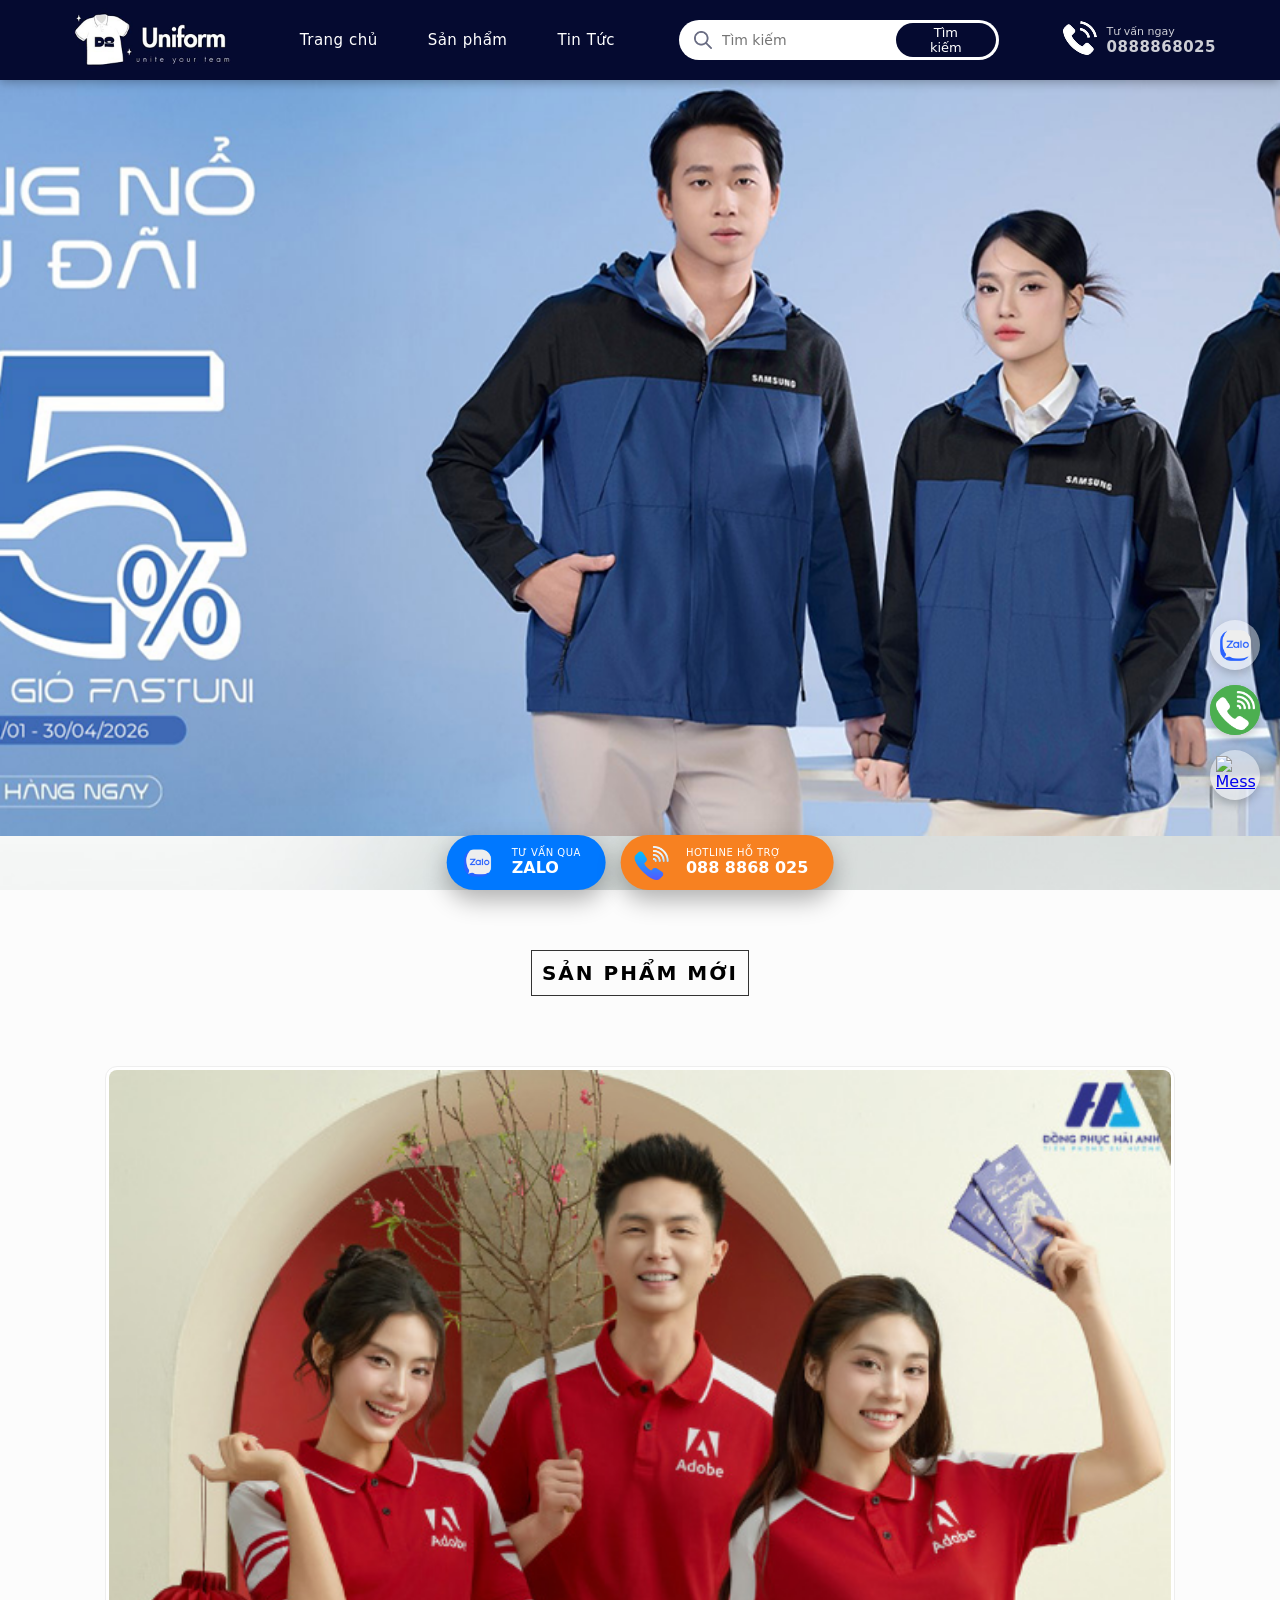
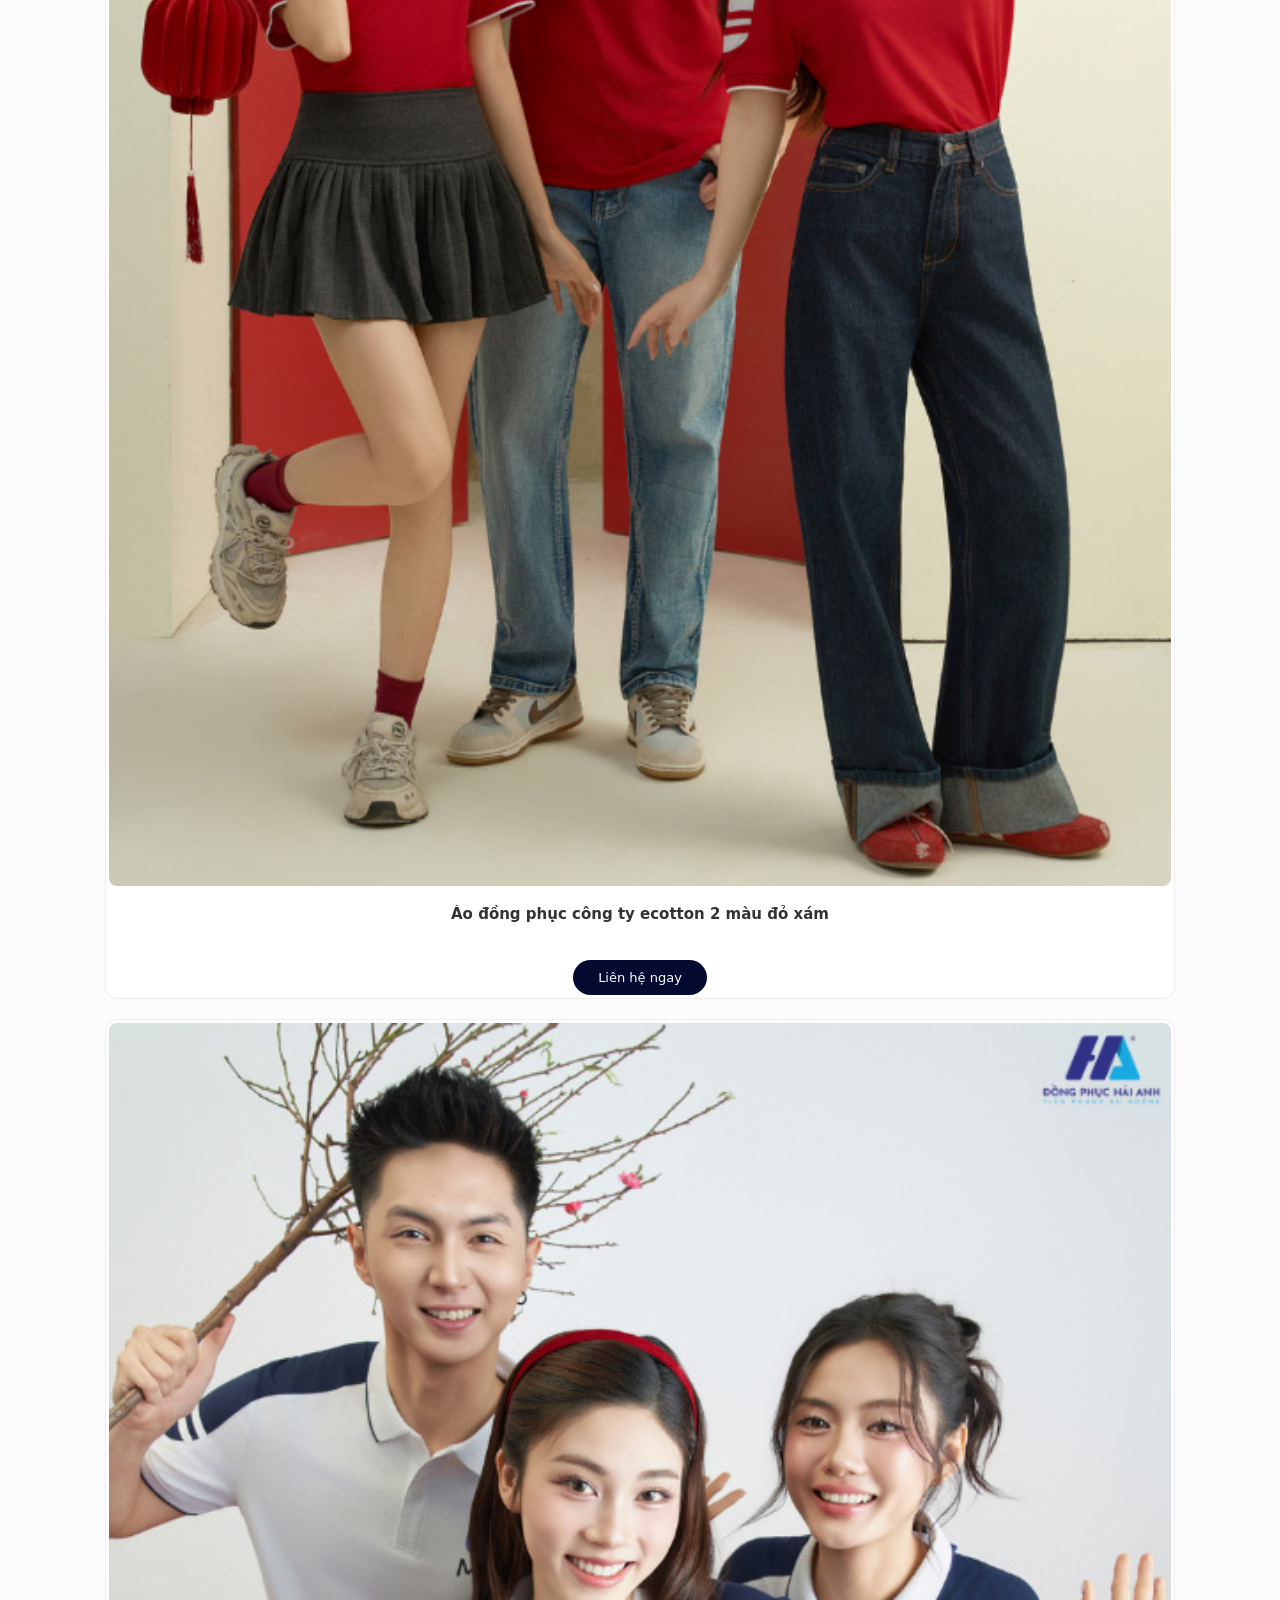
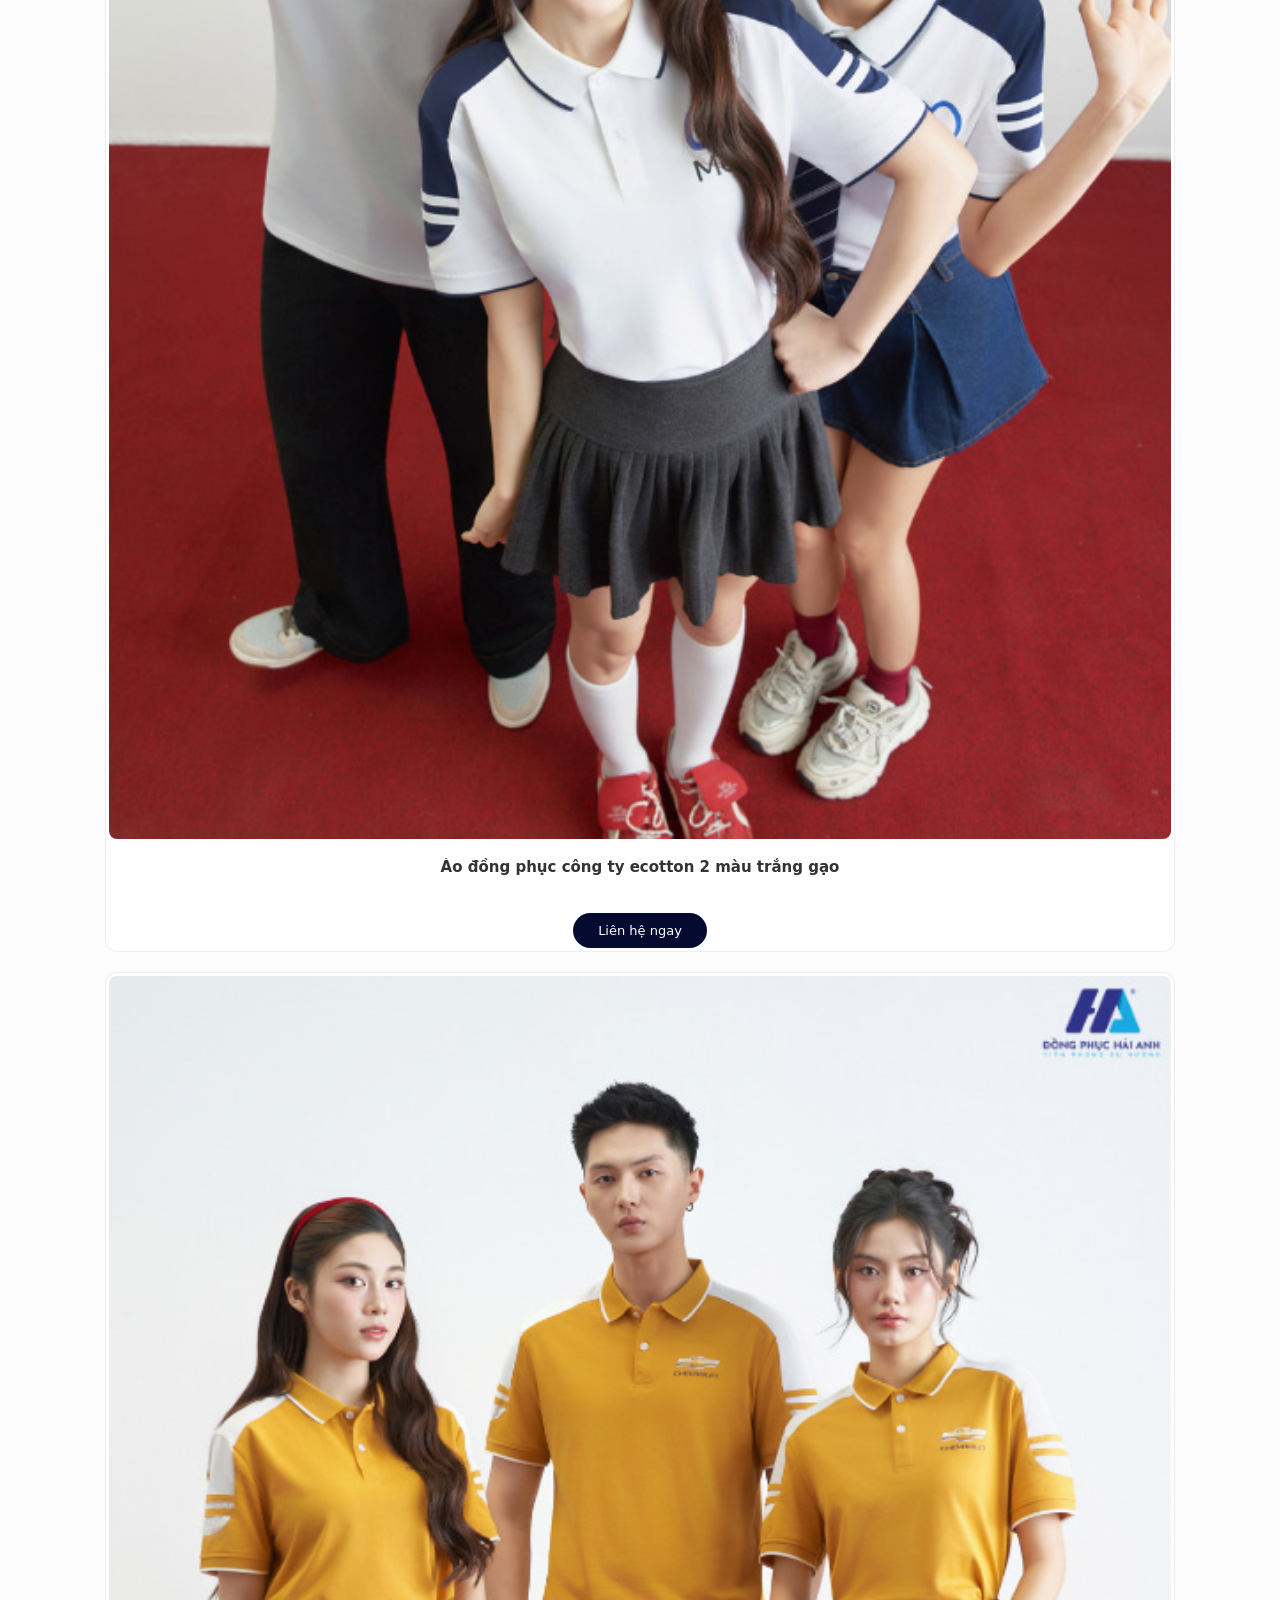
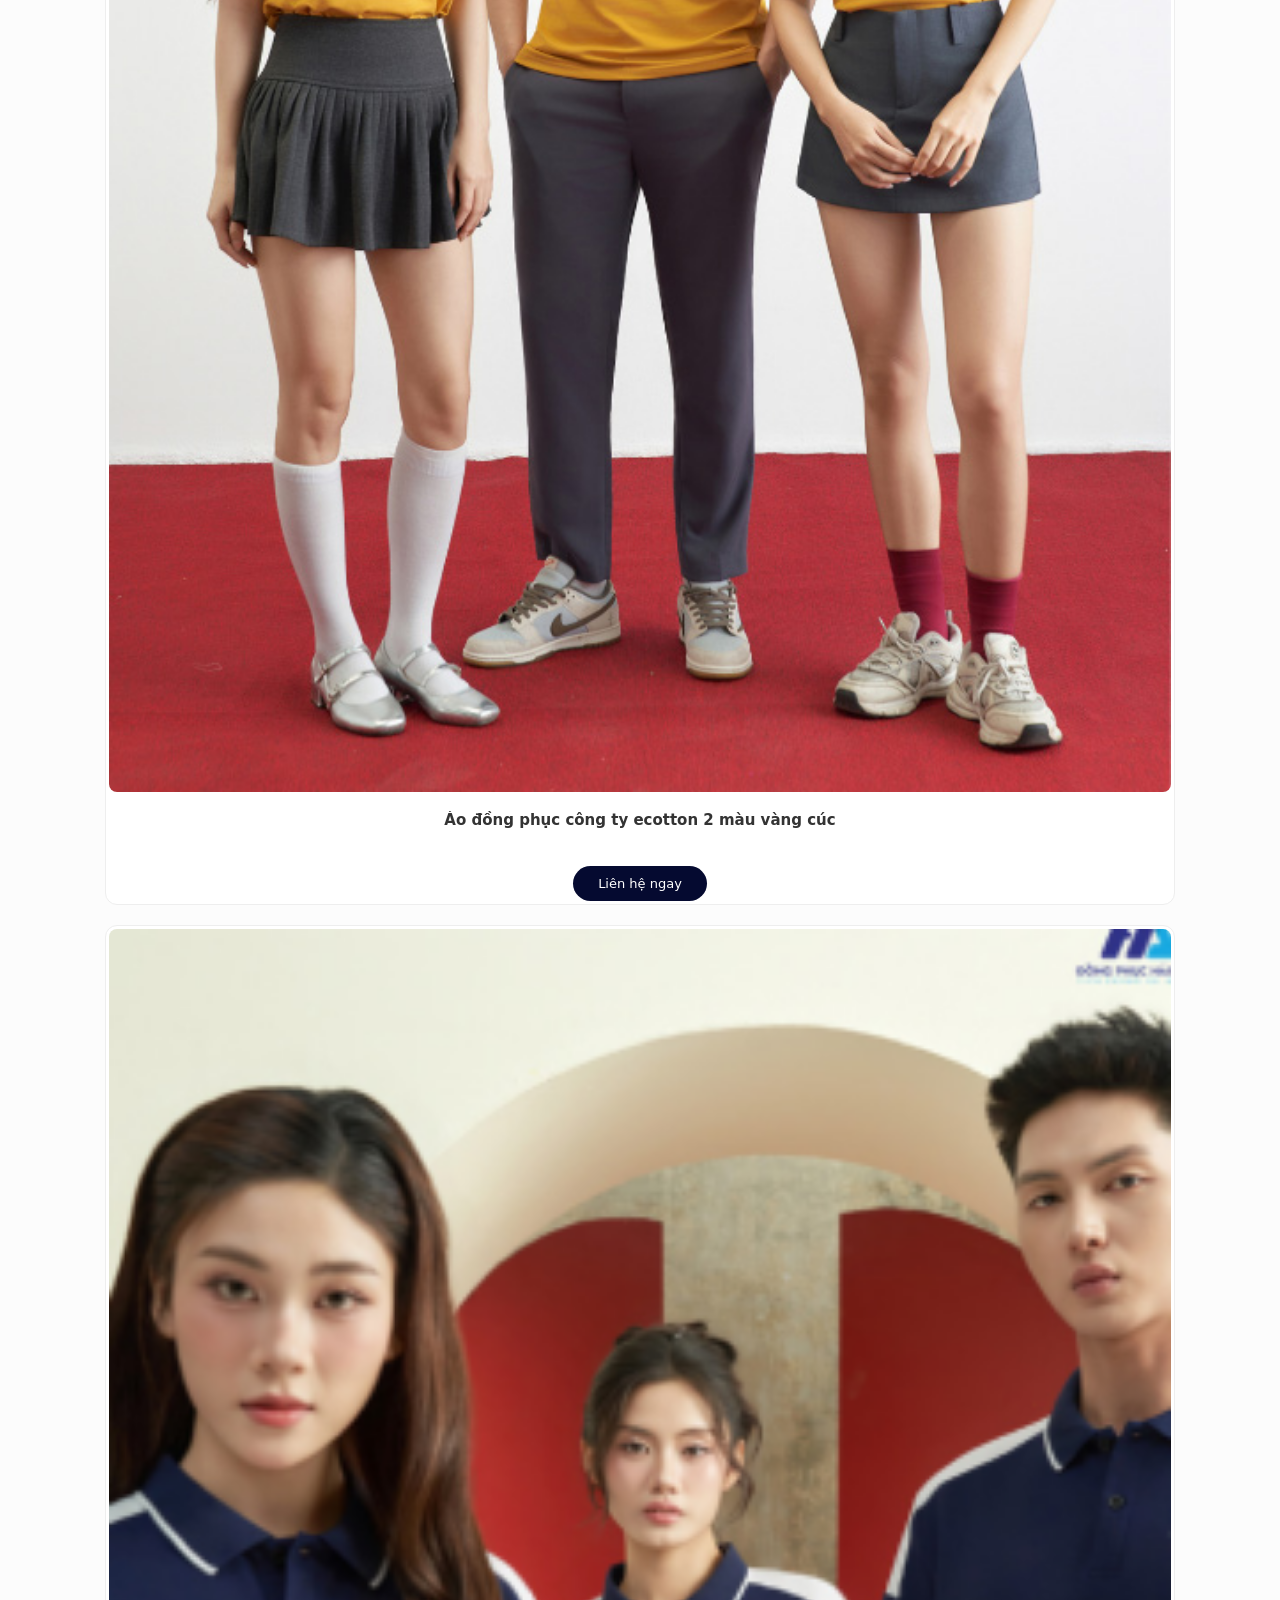
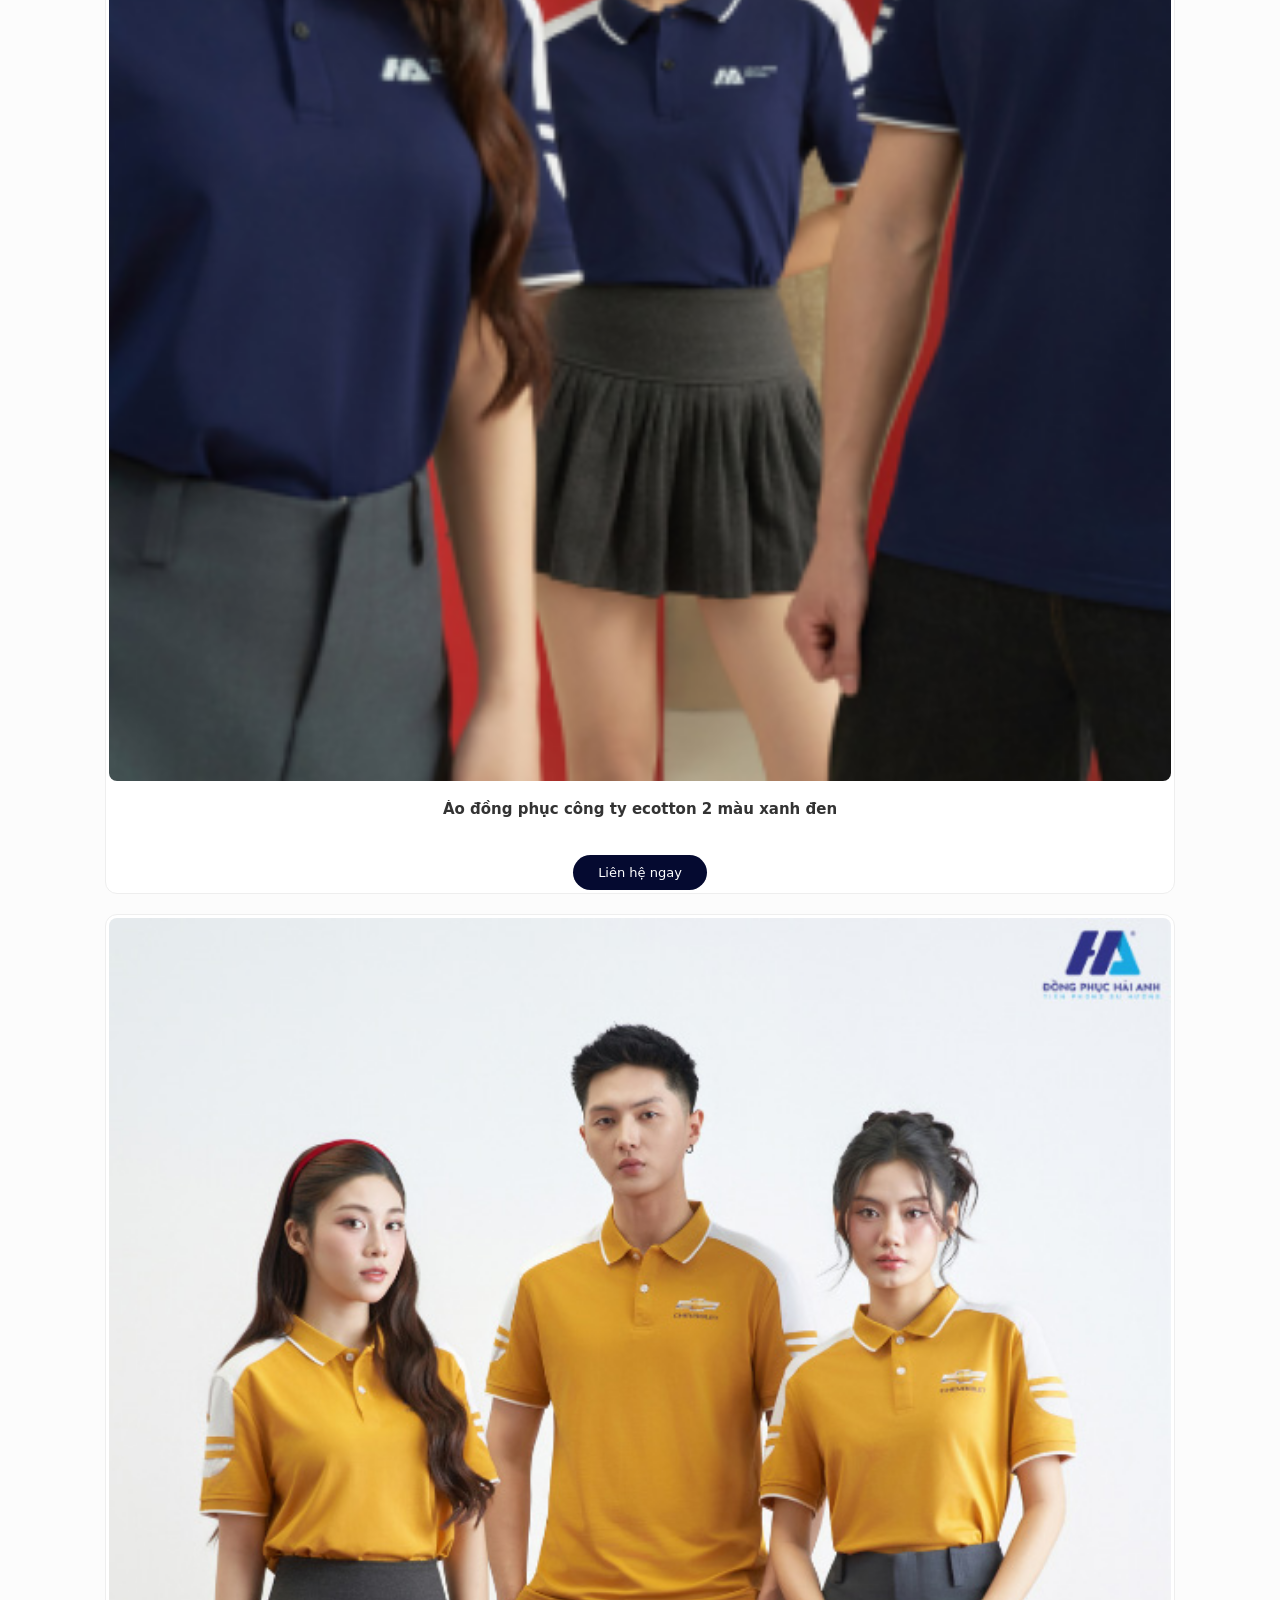
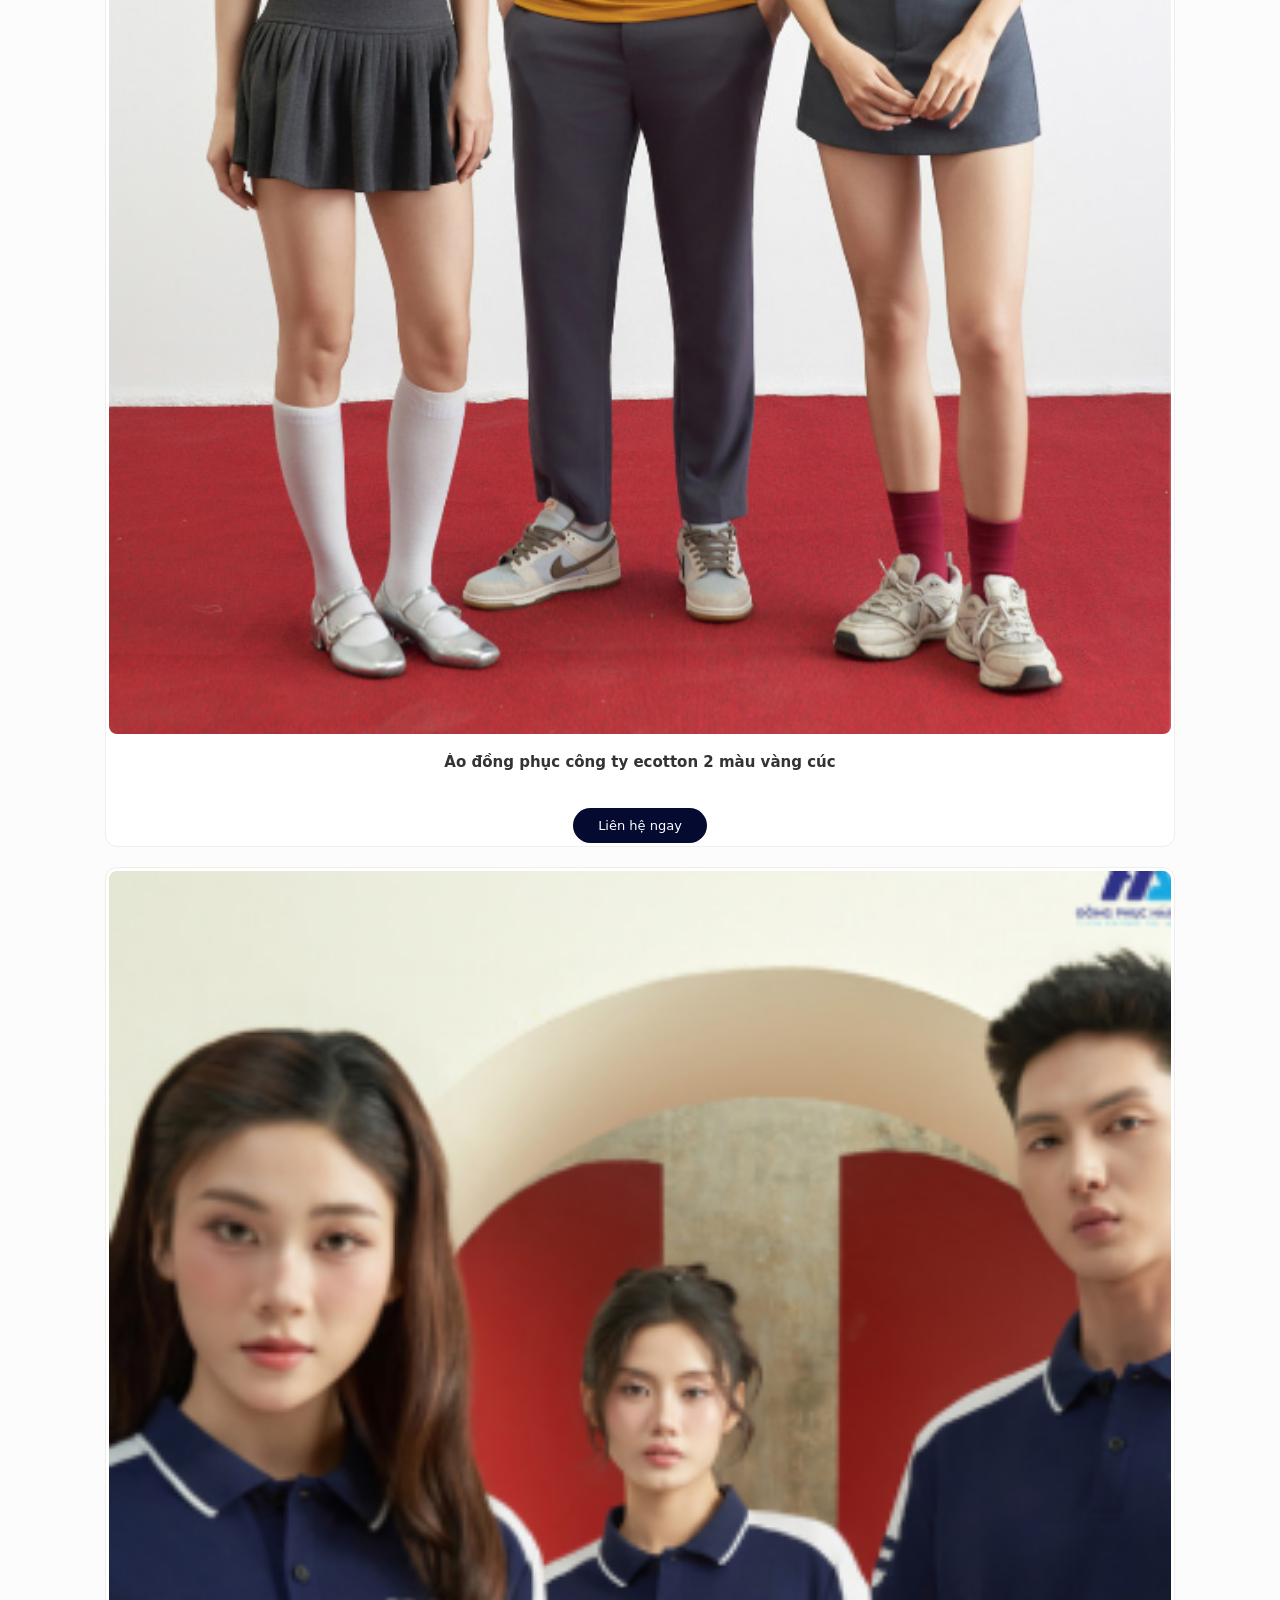
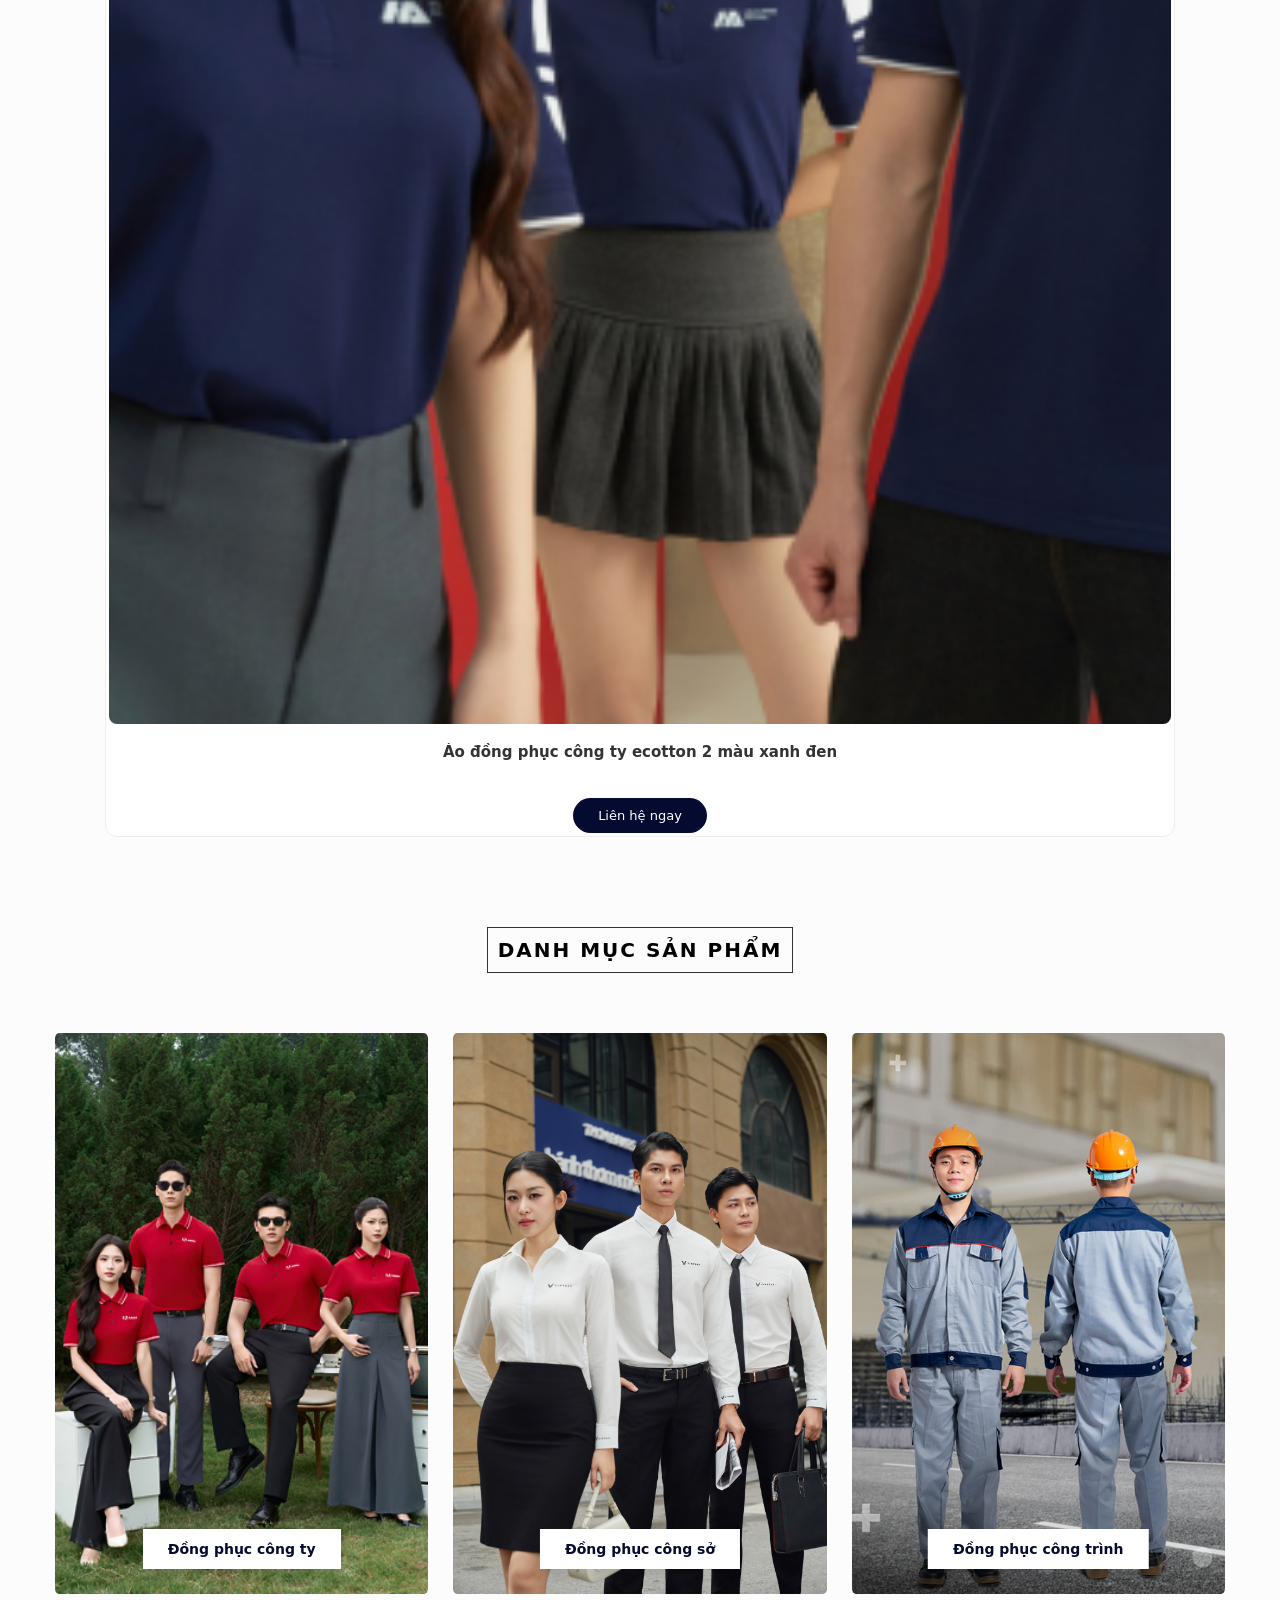
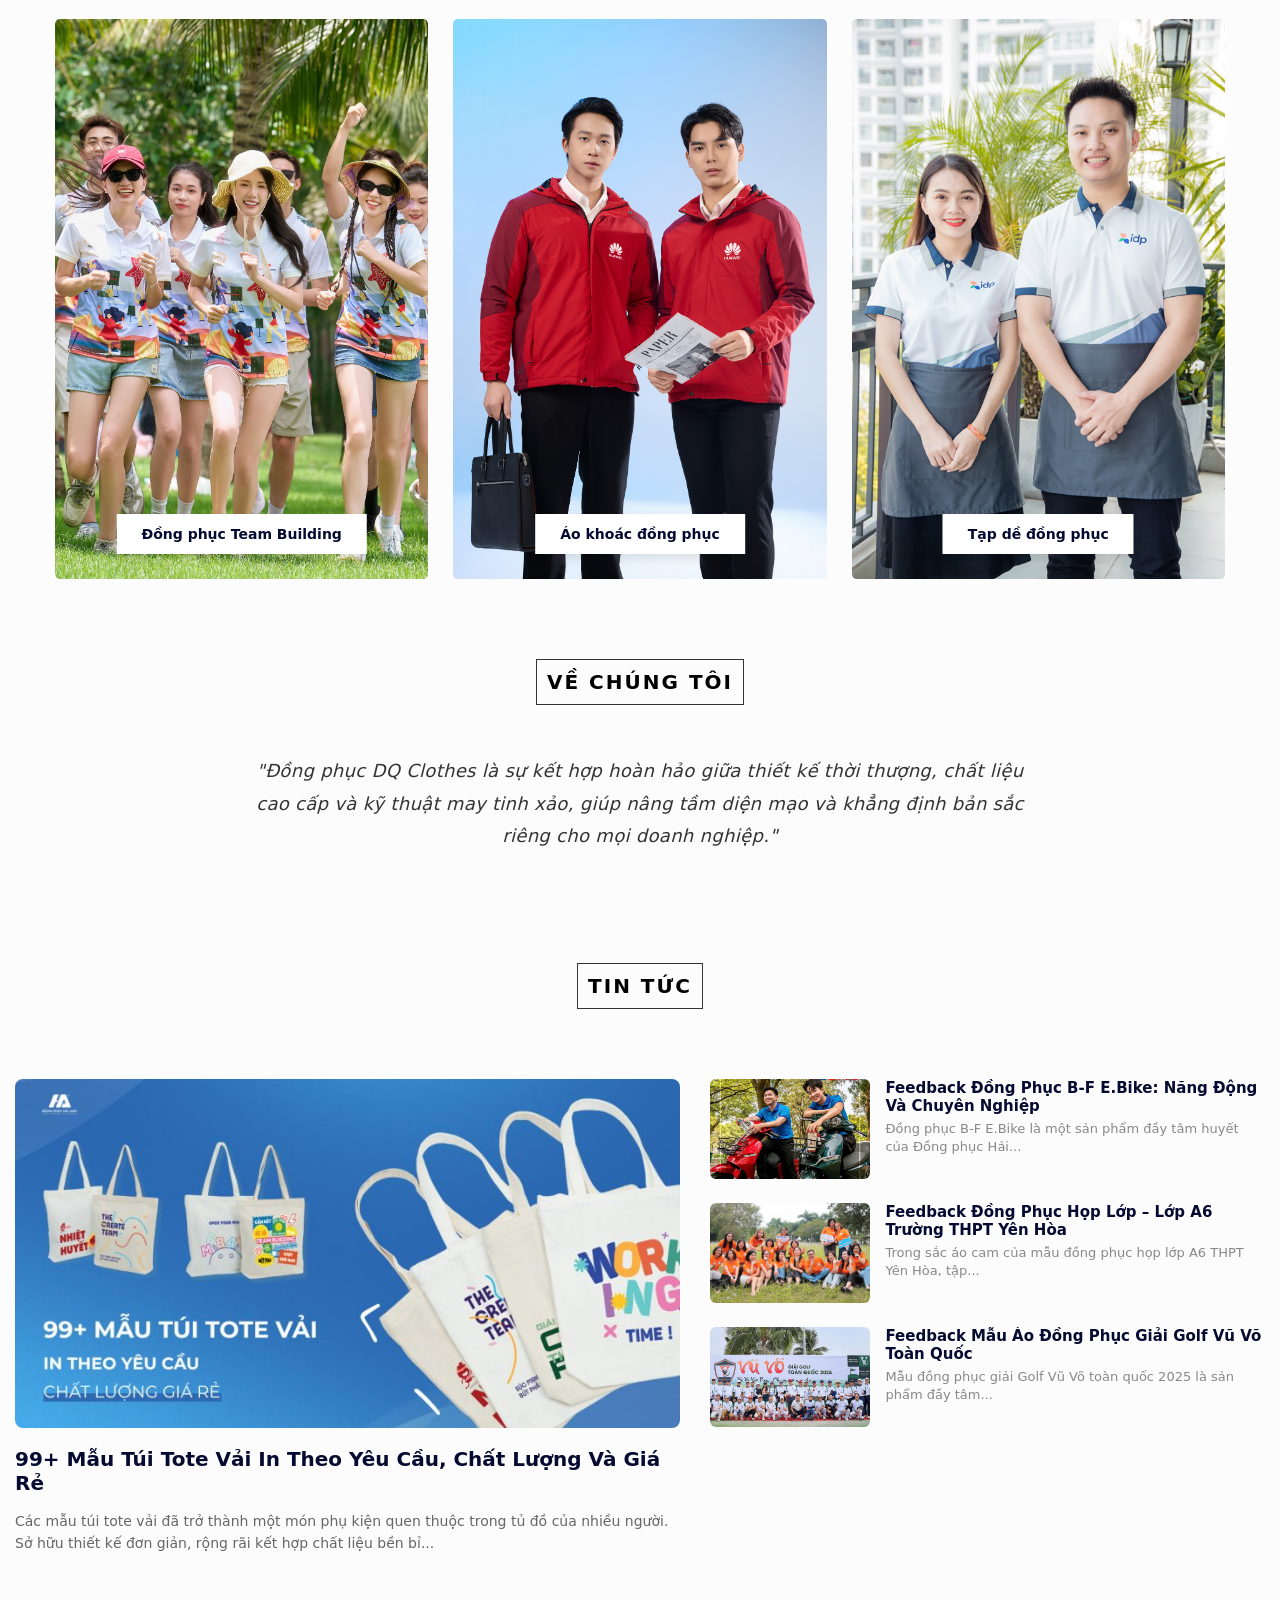
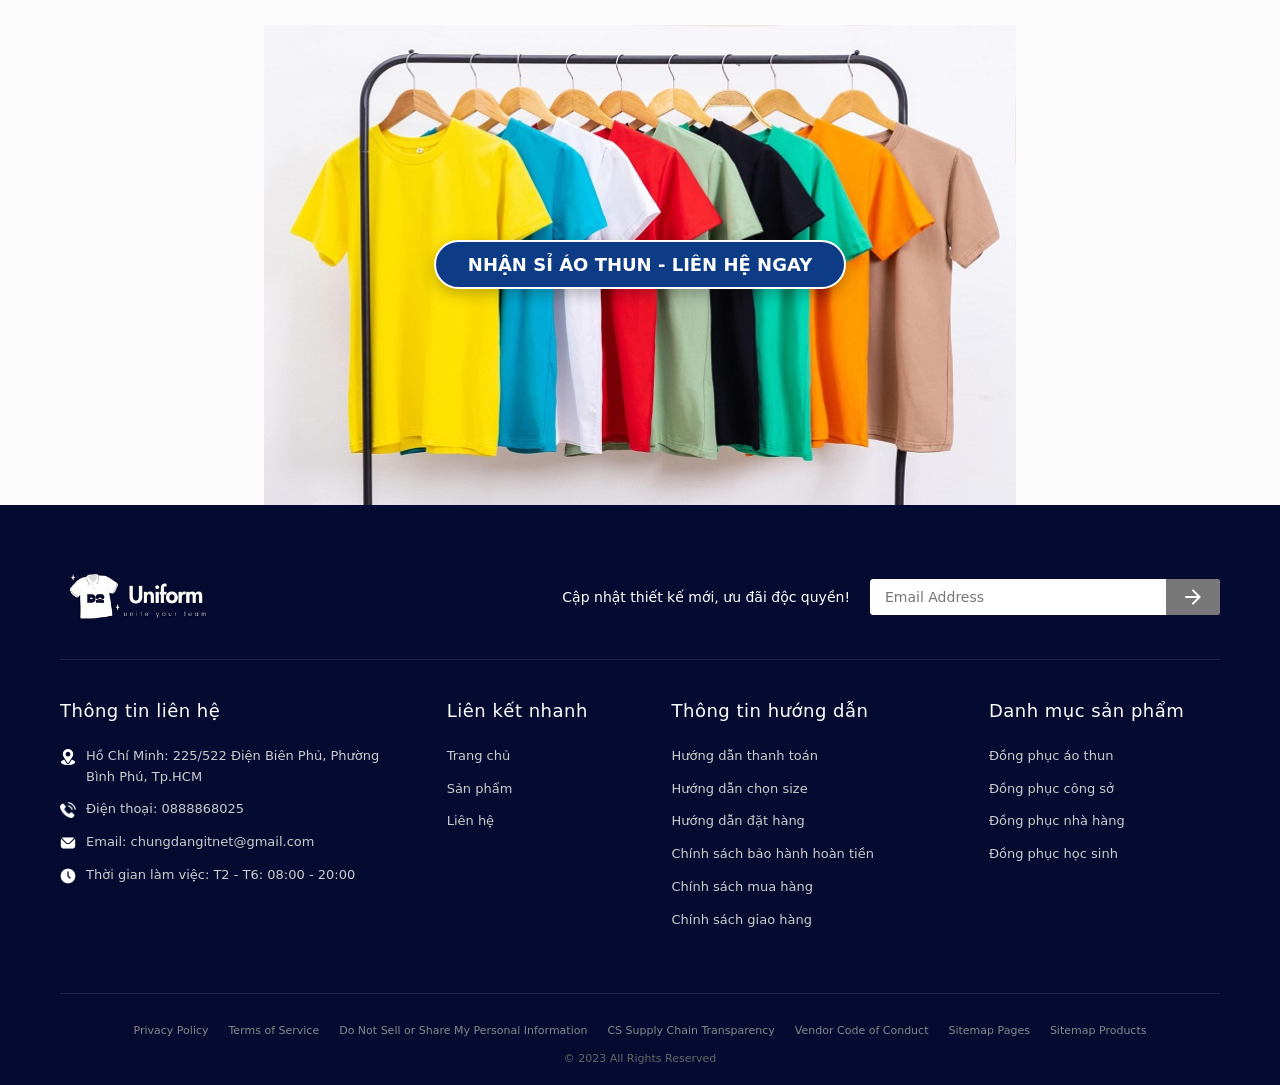
==== commit 64ea5277: "upload code 9" ====
--- a/index.html
+++ b/index.html
@@ -44,7 +44,7 @@
           </div>
           <div class="hotline-text">
             <span class="text-top">Tư vấn ngay</span>
-            <span class="phone-number">0905083882</span>
+            <span class="phone-number">0888868025</span>
           </div>
         </div>
 
@@ -81,7 +81,7 @@
       </div>
       <div class="hero-actions">
         <a
-          href="https://zalo.me/0905083882"
+          href="https://zalo.me/0971067676"
           class="action-btn zalo-btn"
           target="_blank"
         >
@@ -94,13 +94,13 @@
           </div>
         </a>
 
-        <a href="tel:0905083882" class="action-btn hotline-btn">
+        <a href="tel:0888868025" class="action-btn hotline-btn">
           <div class="btn-icon">
             <img src="image/phone-call.png" alt="Hotline" />
           </div>
           <div class="btn-text">
             <span>HOTLINE HỖ TRỢ</span>
-            <strong>0905 083 882</strong>
+            <strong>088 8868 025</strong>
           </div>
         </a>
       </div>
@@ -357,7 +357,7 @@
     <section class="wholesale-section">
       <div class="wholesale-overlay"></div>
       <div class="wholesale-content">
-        <a href="tel:0905083882" class="wholesale-btn">
+        <a href="tel:0888868025" class="wholesale-btn">
           NHẬN SỈ ÁO THUN - LIÊN HỆ NGAY
         </a>
       </div>
@@ -391,7 +391,7 @@
               </li>
               <li>
                 <img src="image/telephone 1.png" class="footer-icon" /> Điện
-                thoại: 0905083882
+                thoại: 0888868025
               </li>
               <li>
                 <img src="image/mail.png" class="footer-icon" /> Email:
@@ -452,14 +452,14 @@
     </footer>
     <div class="floating-contact">
       <a
-        href="https://zalo.me/0905083882"
+        href="https://zalo.me/0971067676"
         target="_blank"
         class="contact-icon zalo"
       >
         <img src="image/icons8-zalo-480.png" alt="Zalo" />
       </a>
 
-      <a href="tel:0905083882" class="contact-icon phone">
+      <a href="tel:0888868025" class="contact-icon phone">
         <div class="phone-ring"></div>
         <img src="image/phone-call.png" alt="Phone" />
       </a>
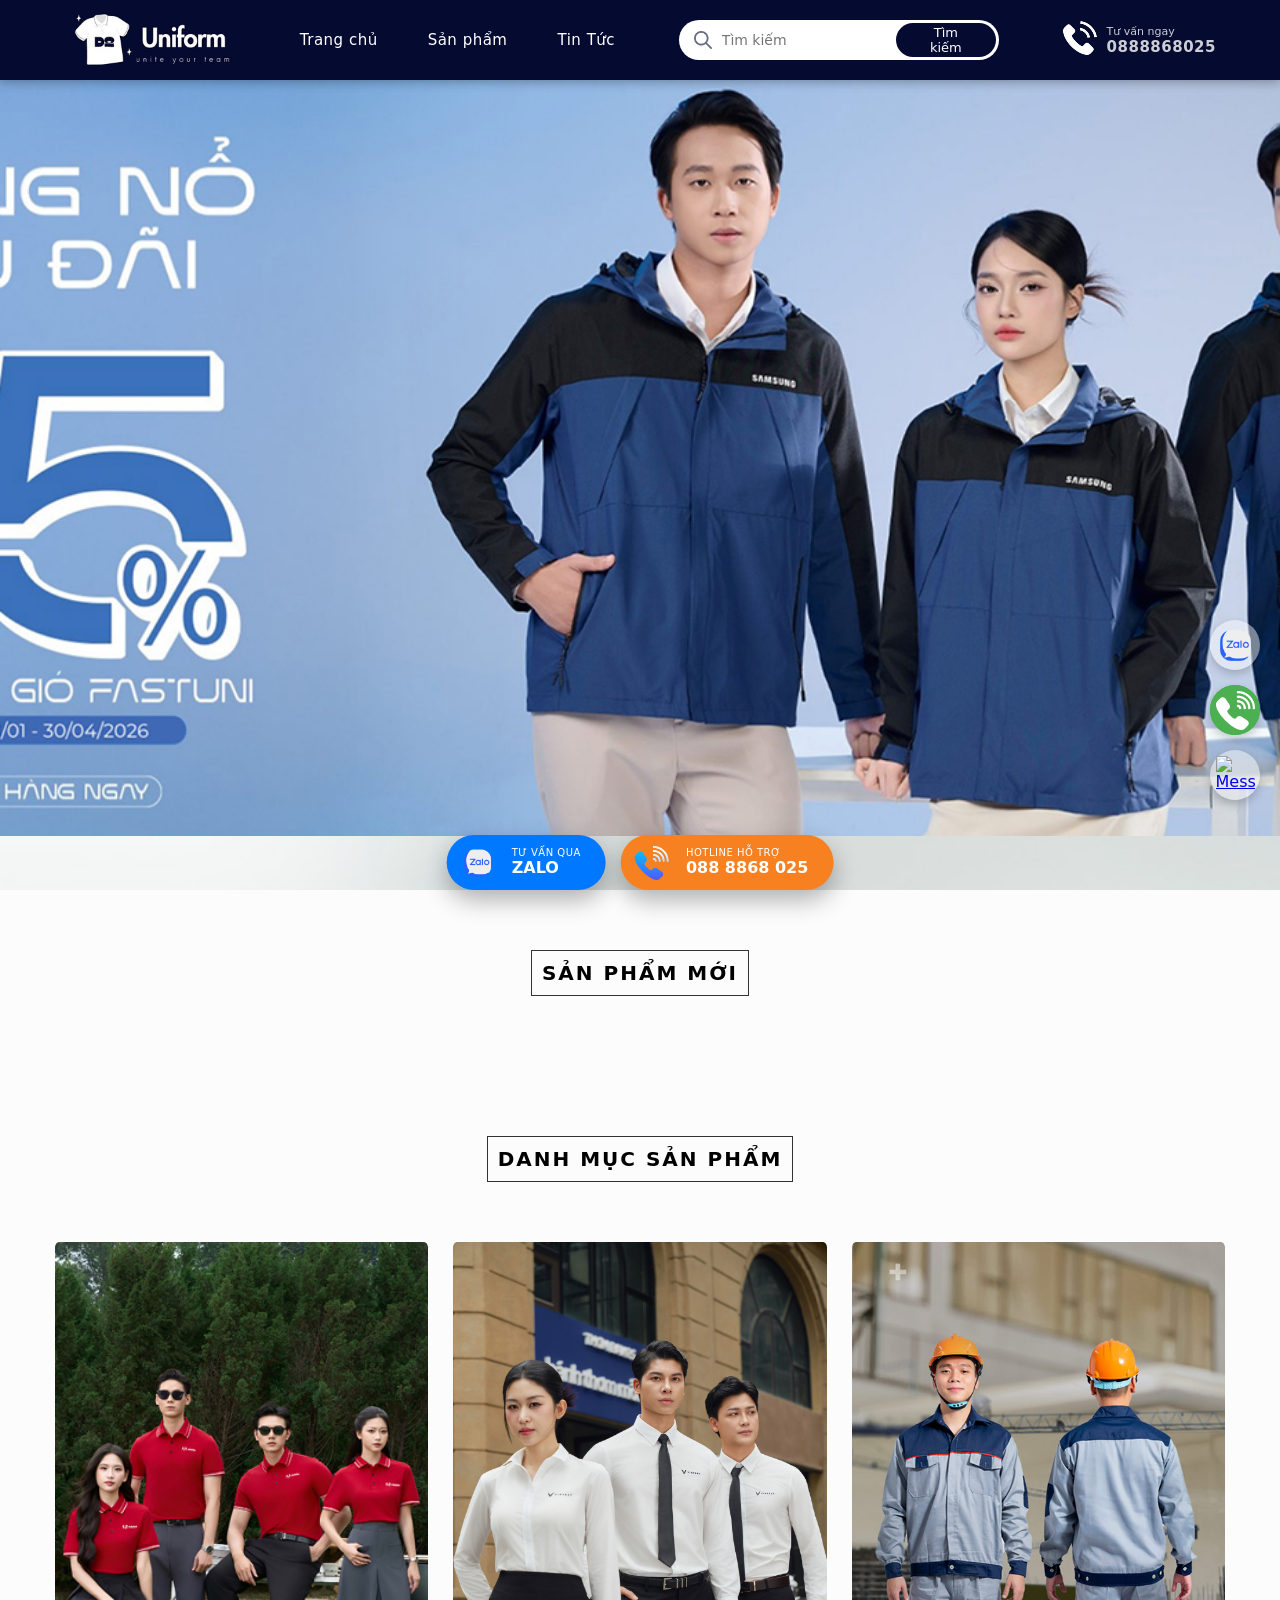
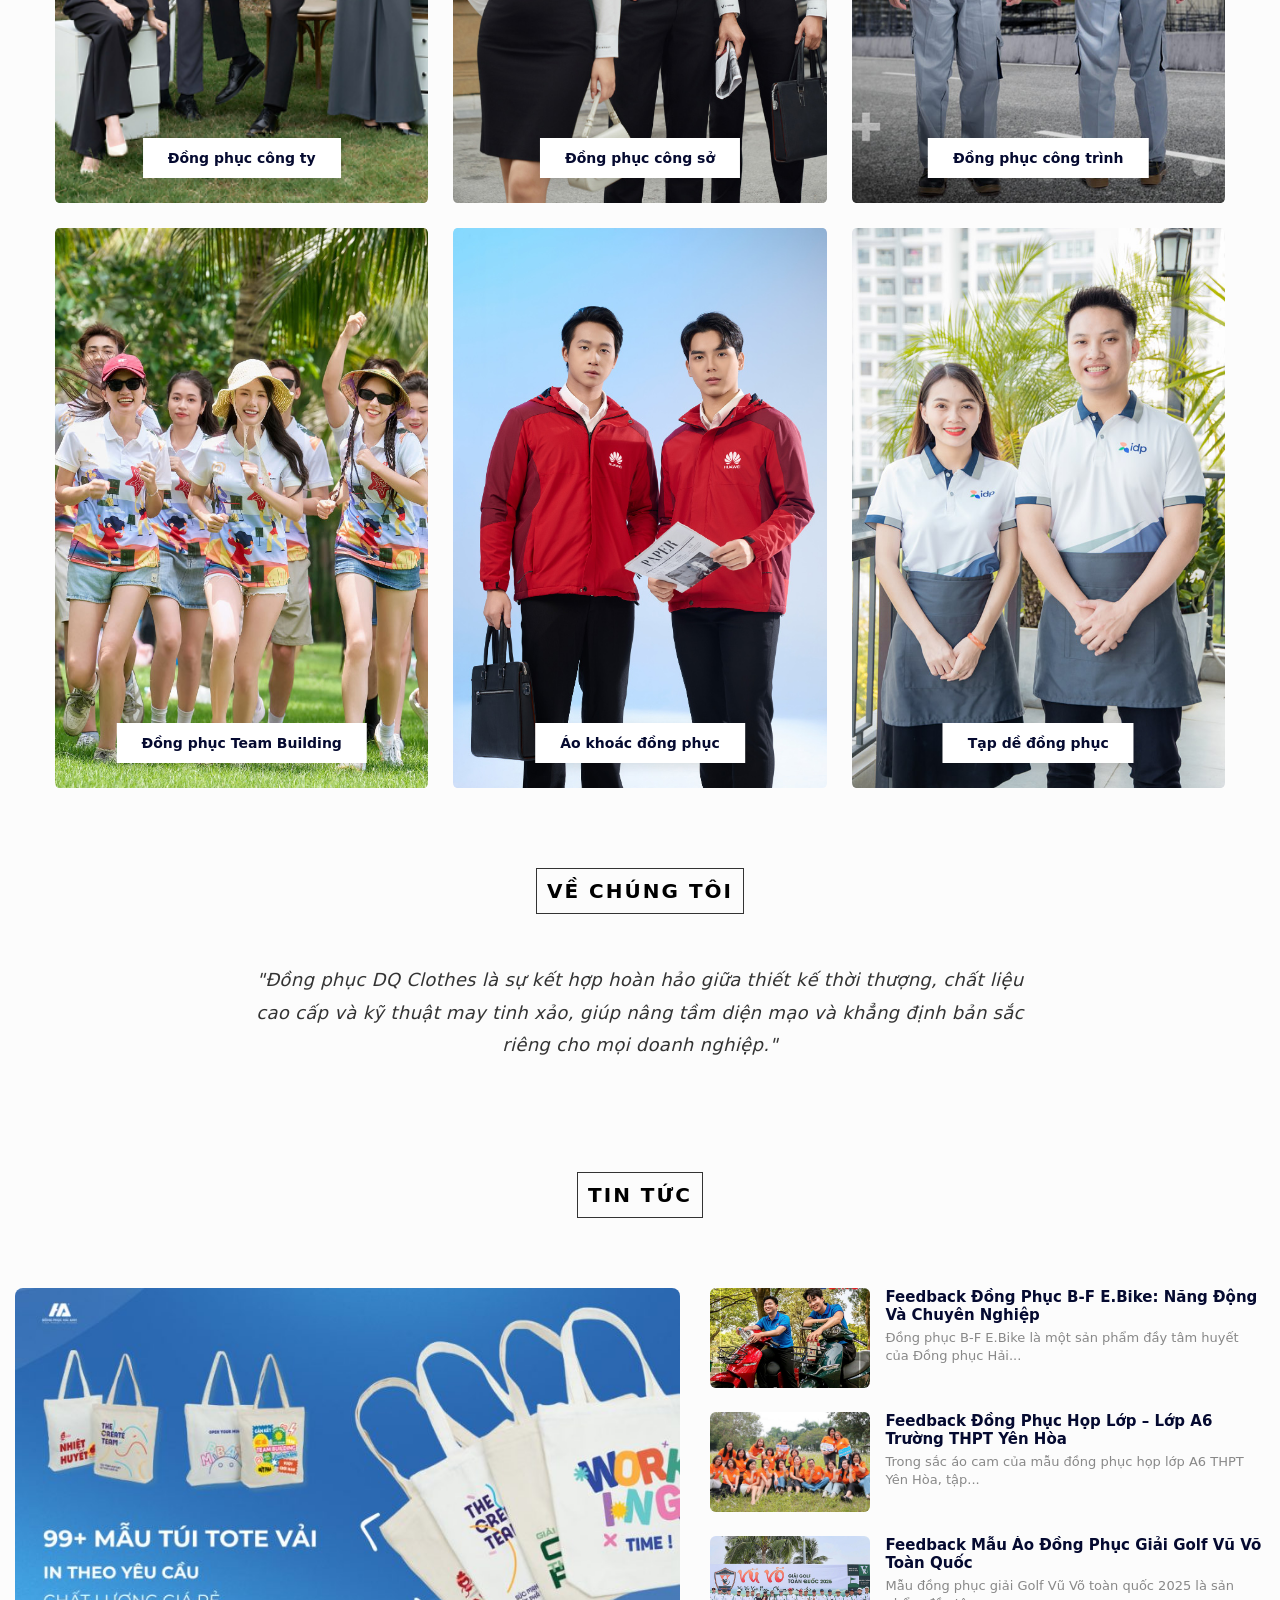
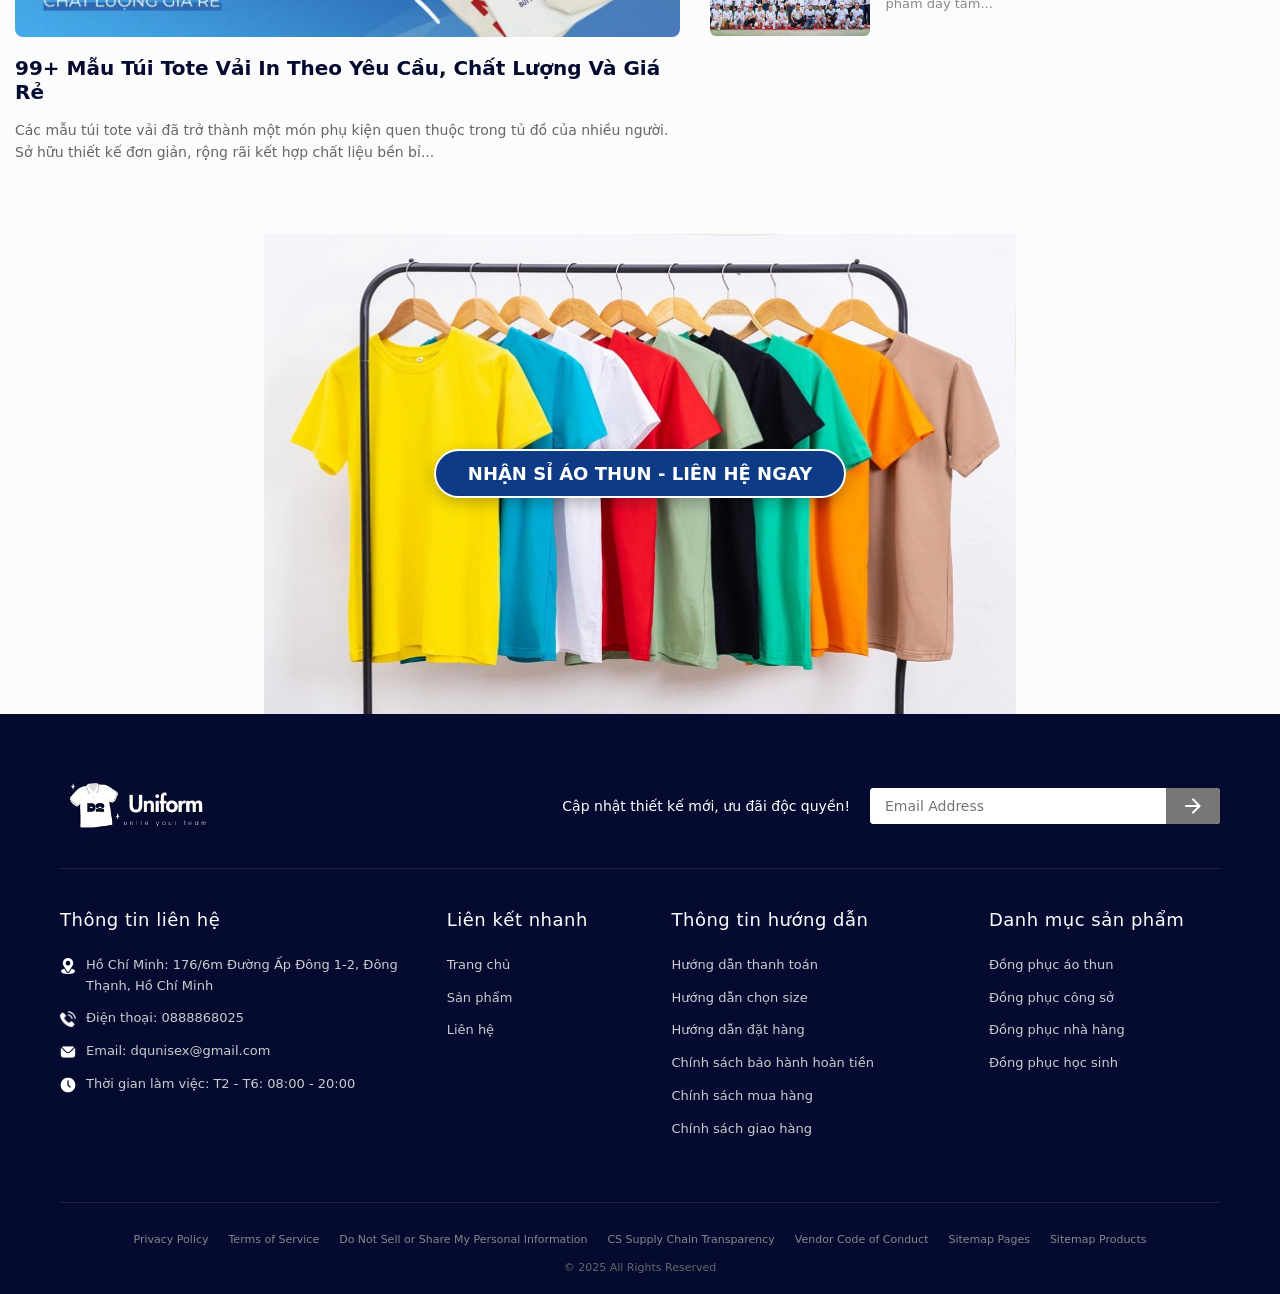
==== commit b185d809: "upload code 10" ====
--- a/index.html
+++ b/index.html
@@ -111,86 +111,7 @@
       </div>
       <div class="product-container swiper">
         <div class="card-wrapper">
-          <ul class="card-list swiper-wrapper">
-            <li class="card-item swiper-slide">
-              <a href="#" class="card-link">
-                <img
-                  src="image/ao-dong-phuc-cong-ty-ecotton-2-mau-do.jpg"
-                  alt="Card Image"
-                  class="card-imge"
-                />
-                <h3 class="card-title">
-                  Áo đồng phục công ty ecotton 2 màu đỏ xám
-                </h3>
-                <button class="btn-contact">Liên hệ ngay</button>
-              </a>
-            </li>
-            <li class="card-item swiper-slide">
-              <a href="#" class="card-link">
-                <img
-                  src="image/ao-dong-phuc-cong-ty-ecotton-2-mau-trang-gao-phoi-trang.jpg"
-                  alt="Card Image"
-                  class="card-imge"
-                />
-                <h3 class="card-title">
-                  Áo đồng phục công ty ecotton 2 màu trắng gạo
-                </h3>
-                <button class="btn-contact">Liên hệ ngay</button>
-              </a>
-            </li>
-            <li class="card-item swiper-slide">
-              <a href="#" class="card-link">
-                <img
-                  src="image/ao-dong-phuc-cong-ty-ecotton-2-mau-vang-cuc.jpg"
-                  alt="Card Image"
-                  class="card-imge"
-                />
-                <h3 class="card-title">
-                  Áo đồng phục công ty ecotton 2 màu vàng cúc
-                </h3>
-                <button class="btn-contact">Liên hệ ngay</button>
-              </a>
-            </li>
-            <li class="card-item swiper-slide">
-              <a href="#" class="card-link">
-                <img
-                  src="image/ao-dong-phuc-cong-ty-ecotton-2-mau-xanh-den.png"
-                  alt="Card Image"
-                  class="card-imge"
-                />
-                <h3 class="card-title">
-                  Áo đồng phục công ty ecotton 2 màu xanh đen
-                </h3>
-                <button class="btn-contact">Liên hệ ngay</button>
-              </a>
-            </li>
-            <li class="card-item swiper-slide">
-              <a href="#" class="card-link">
-                <img
-                  src="image/ao-dong-phuc-cong-ty-ecotton-2-mau-vang-cuc.jpg"
-                  alt="Card Image"
-                  class="card-imge"
-                />
-                <h3 class="card-title">
-                  Áo đồng phục công ty ecotton 2 màu vàng cúc
-                </h3>
-                <button class="btn-contact">Liên hệ ngay</button>
-              </a>
-            </li>
-            <li class="card-item swiper-slide">
-              <a href="#" class="card-link">
-                <img
-                  src="image/ao-dong-phuc-cong-ty-ecotton-2-mau-xanh-den.png"
-                  alt="Card Image"
-                  class="card-imge"
-                />
-                <h3 class="card-title">
-                  Áo đồng phục công ty ecotton 2 màu xanh đen
-                </h3>
-                <button class="btn-contact">Liên hệ ngay</button>
-              </a>
-            </li>
-          </ul>
+          <ul class="card-list swiper-wrapper"></ul>
           <!-- If we need pagination -->
           <div class="swiper-pagination"></div>
 
@@ -387,7 +308,7 @@
             <ul>
               <li>
                 <img src="image/location.png" class="footer-icon" /> Hồ Chí
-                Minh: 225/522 Điện Biên Phủ, Phường Bình Phú, Tp.HCM
+                Minh: 176/6m Đường Ấp Đông 1-2, Đông Thạnh, Hồ Chí Minh
               </li>
               <li>
                 <img src="image/telephone 1.png" class="footer-icon" /> Điện
@@ -395,7 +316,7 @@
               </li>
               <li>
                 <img src="image/mail.png" class="footer-icon" /> Email:
-                chungdangitnet@gmail.com
+                dqunisex@gmail.com
               </li>
               <li>
                 <img src="image/clock.png" class="footer-icon" /> Thời gian làm
@@ -446,7 +367,7 @@
             <a href="#">Sitemap Pages</a>
             <a href="#">Sitemap Products</a>
           </div>
-          <p class="copyright">© 2023 All Rights Reserved</p>
+          <p class="copyright">© 2025 All Rights Reserved</p>
         </div>
       </div>
     </footer>
@@ -509,5 +430,6 @@
     <!--Linking SwipperJS-->
     <script src="https://cdn.jsdelivr.net/npm/swiper@12/swiper-bundle.min.js"></script>
     <script src="script.js"></script>
+    <script src="data.js"></script>
   </body>
 </html>
--- a/style.css
+++ b/style.css
@@ -775,6 +775,12 @@
     font-weight: bold; /* Chữ Shop in đậm như mẫu */
     color: #000;
 }
+.breadcrumb span, 
+#breadcrumb-product-name {
+  color: #000000 !important; /* Đen tuyền sắc nét */
+  font-weight: 700;          /* Kích chữ in đậm lên rõ rệt */
+  margin-left: 3px;          /* Thở nhẹ một khoảng cách với dấu gạch chéo */
+}
 .shop-header {
     display: flex;
     justify-content: space-between; /* Đẩy 2 bên về 2 đầu */
@@ -851,6 +857,19 @@
     padding: 12px 15px; color: #333; text-decoration: none;
     border-bottom: 1px solid #f5f5f5; font-size: 14px;
 }
+/* Đảm bảo hiệu ứng chuyển màu mượt mà, không bị giật click */
+.cat-list li a, .category-link {
+  transition: all 0.2s ease-in-out;
+  display: block; /* Thổi bùng kích thước thẻ a bằng toàn bộ hàng */
+  width: 100%;
+}
+
+/* Hiệu ứng khi lướt chuột vào */
+.cat-list li a:hover, .category-link:hover {
+  color: #050A30 !important;       /* Chữ đổi sang màu xanh thương hiệu */
+  background-color: #f0f7ff;      /* Nền chuyển sang xanh dương siêu nhạt */
+  padding-left: 10px;             /* Tạo hiệu ứng dịch chữ nhẹ sang phải nhìn rất chuyên nghiệp */
+}
 
 /* Lưới sản phẩm 4 cột */
 .product-grid {
@@ -860,7 +879,20 @@
     gap: 20px;
 }
 
-.product-card { text-align: left; }
+.product-card { 
+    text-align: left;
+    background: #ffffff;
+  border-radius: 8px; /* Bo góc đồng bộ với ảnh và nút bấm */
+  overflow: hidden;
+  transition: transform 0.3s ease, box-shadow 0.3s ease; /* Tạo chuyển động mượt mà khi di chuột vào/ra */
+  box-shadow: 0 2px 5px rgba(0, 0, 0, 0.02);
+ }
+ .product-card:hover {
+  transform: translateY(-4px); /* Nhấc nhẹ ô sản phẩm lên 4px tạo cảm giác nổi khối sinh động */
+  
+  /* Đổ bóng nhạt, mịn màng và sang trọng */
+  box-shadow: 0 10px 20px rgba(0, 0, 0, 0.08); 
+}
 .product-card img { 
     width: 100%; aspect-ratio: 3/4; object-fit: cover; 
     border-radius: 4px;
@@ -1171,3 +1203,269 @@
   transform: scale(1.05);    /* Nút phóng to nhẹ lên một chút tạo độ nhạy */
   box-shadow: 0 8px 25px rgba(0, 0, 0, 0.4);
 }
+
+/*Details*/
+/* --- Giao diện Chi tiết sản phẩm (UI 1.jpg) --- */
+.product-detail-container {
+    display: flex;
+    gap: 40px;
+    max-width: 1200px;
+    margin: 0 auto;
+    padding: 20px;
+    background: #ffffff;
+    border-radius: 8px;
+    box-shadow: 0 2px 10px rgba(0,0,0,0.05);
+}
+
+.detail-left-col {
+    flex: 1;
+    display: flex;
+    flex-direction: column;
+    gap: 15px;
+}
+
+.main-image-box {
+    position: relative;
+  border: 1px solid #f1f5f9;
+  border-radius: 8px;
+  overflow: hidden; /* Cắt phần ảnh thừa khi zoom */
+  background: #fff;
+  cursor: zoom-in;
+  
+}
+
+.main-image-box img {
+   width: 100%;
+  height: auto;
+  object-fit: cover;
+  display: block;
+  transition: transform 0.4s ease; /* Tạo hiệu ứng phóng to thu nhỏ mượt mà */
+  transform-origin: center center;
+}
+.main-image-box:hover img {
+  transform: scale(2);
+}
+
+/* Cột thông tin bên phải */
+.detail-right-col {
+    flex: 1;
+    display: flex;
+    flex-direction: column;
+}
+
+.detail-right-col h1 {
+    font-size: 26px;
+    color: #1e293b;
+    margin-bottom: 10px;
+    line-height: 1.3;
+    font-weight: 700;
+}
+
+.detail-short-desc {
+    font-size: 14px;
+    color: #64748b;
+    line-height: 1.6;
+    margin-bottom: 20px;
+}
+
+/* Các nút bấm hành động giống mẫu 1.jpg */
+.action-buttons-group {
+    display: flex;
+    flex-direction: column;
+    gap: 12px;
+    margin-bottom: 15px;
+}
+
+.btn-large-blue {
+    background-color: #0076ff;
+    color: #ffffff;
+    text-align: center;
+    padding: 14px;
+    font-weight: bold;
+    font-size: 16px;
+    border-radius: 6px;
+    text-decoration: none;
+    transition: background 0.2s;
+}
+
+.btn-two-columns {
+    display: grid;
+    grid-template-columns: 1fr 1fr;
+    gap: 15px;
+}
+
+.btn-sub-zalo {
+    background-color: #006cf0;
+    color: white;
+    text-align: center;
+    padding: 12px;
+    font-weight: bold;
+    border-radius: 6px;
+    text-decoration: none;
+}
+
+.btn-sub-hotline {
+    background-color: #e62e3c;
+    color: white;
+    text-align: center;
+    padding: 12px;
+    font-weight: bold;
+    border-radius: 6px;
+    text-decoration: none;
+}
+
+.size-guide-link {
+    color: #00a3ad;
+    text-decoration: none;
+    font-size: 14px;
+    font-weight: 500;
+    margin-bottom: 25px;
+    display: inline-block;
+}
+
+.size-guide-link:hover {
+    text-decoration: underline;
+}
+
+/* Khối thông tin tư vấn liên hệ cuối */
+.contact-info-block {
+    border-top: 1px dotted #cbd5e1;
+    padding-top: 20px;
+}
+
+.contact-info-block h3 {
+    font-size: 14px;
+    color: #334155;
+    margin-bottom: 12px;
+    font-weight: bold;
+}
+
+.info-list-items {
+    list-style: none;
+    padding: 0;
+    margin: 0;
+    display: flex;
+    flex-direction: column;
+    gap: 8px;
+    font-size: 14px;
+    color: #334155;
+}
+
+.info-list-items span.highlight-red {
+    color: #e62e3c;
+    font-weight: 600;
+}
+/* --- CSS CHO KHỐI THÔNG TIN SẢN PHẨM LIÊN TỤC TỪ TRÊN XUỐNG --- */
+.product-info-sections-wrapper {
+  margin-top: 30px;
+}
+
+.info-content-block {
+  background: #ffffff;
+  padding: 60px;
+  border-radius: 12px;
+  box-shadow: 0 4px 6px -1px rgba(0,0,0,0.05);
+  margin-bottom: 25px; /* Tạo khoảng cách đều giữa các mục từ trên xuống */
+}
+
+.info-content-block h2 {
+  font-size: 18px;
+  color: #0f172a;
+  margin-top: 0;
+  margin-bottom: 15px;
+  padding-bottom: 10px;
+  border-bottom: 2px solid #f1f5f9; /* Đường gạch chân nhẹ ngăn cách tiêu đề */
+  font-weight: 700;
+}
+
+.info-content-block p, .info-content-block li {
+  font-size: 14px;
+  color: #475569;
+  line-height: 1.6;
+}
+
+/* Định dạng bảng giá sạch sẽ */
+.price-table {
+  width: 100%;
+  border-collapse: collapse;
+  margin-top: 15px;
+}
+
+.price-table th, .price-table td {
+  border: 1px solid #e2e8f0;
+  padding: 12px;
+  text-align: left;
+  font-size: 14px;
+}
+
+.price-table th {
+  background-color: #f8fafc;
+  color: #0f172a;
+  font-weight: 600;
+}
+.size-image-box{
+    margin: 20px auto 0 auto; /* auto ở 2 bên sẽ tự động căn giữa khối */
+  max-width: 650px;
+  border: 1px solid #e2e8f0;
+  border-radius: 8px;
+  overflow: hidden;
+  background: #ffffff;
+  box-shadow: 0 2px 4px rgba(0, 0, 0, 0.02);
+}
+/* --- CSS LÀM ĐẸP THẺ SẢN PHẨM VÀ NÚT BẤM ĐỒNG BỘ --- */
+
+/* Loại bỏ gạch chân mặc định của link sản phẩm */
+.product-card-link {
+  text-decoration: none;
+  color: inherit;
+  display: flex;
+  flex-direction: column;
+  height: 100%;
+}
+
+/* Định dạng khối thông tin dưới ảnh */
+.product-info {
+  padding: 15px 10px;
+  display: flex;
+  flex-direction: column;
+  justify-content: space-between;
+  flex-grow: 1;
+}
+
+/* Định dạng tiêu đề chữ sản phẩm */
+.product-card-title {
+  font-size: 14px;
+  font-weight: 600;
+  line-height: 1.5;
+  color: #1e293b;
+  margin: 0 0 12px 0;
+  /* Giới hạn text tối đa 2 dòng, quá 2 dòng tự động thêm dấu ... */
+  display: -webkit-box;
+  -webkit-line-clamp: 2;
+  -webkit-box-orient: vertical;
+  overflow: hidden;
+  height: 42px; 
+}
+
+/* KHỐI NÚT BẤM XỊN: Xóa bỏ hoàn toàn viền xấu, bo góc mượt mà */
+.btn-shop-contact {
+  width: 100%;
+  background-color: #08104c; /* Màu xanh chuẩn trang chi tiết */
+  color: #ffffff;
+  border: none; /* Xóa viền đen mặc định */
+  padding: 10px 15px;
+  font-size: 13px;
+  font-weight: bold;
+  border-radius: 6px; /* Bo góc mượt */
+  cursor: pointer;
+  letter-spacing: 0.5px;
+  transition: all 0.2s ease-in-out;
+  text-align: center;
+  pointer-events: none; /* Click xuyên qua nút ăn vào thẻ <a> để chuyển trang detail */
+}
+
+/* Hiệu ứng khi lướt chuột vào ô sản phẩm thì nút bấm sáng lên */
+.product-card:hover .btn-shop-contact {
+  background-color: #050A30; /* Xanh đậm hơn chút kích thích click */
+  box-shadow: 0 4px 12px rgba(0, 123, 255, 0.2);
+}
--- a/responsive.css
+++ b/responsive.css
@@ -235,6 +235,13 @@
     font-size: 8px; /* Thu nhỏ cỡ chữ để không bị tràn dòng */
     padding: 12px 25px;
   }
+  .product-detail-container {
+        flex-direction: column;
+        gap: 20px;
+    }
+    .btn-two-columns {
+        grid-template-columns: 1fr;
+    }
 }
 @media (max-width: 549px) {
     .bn-1 {
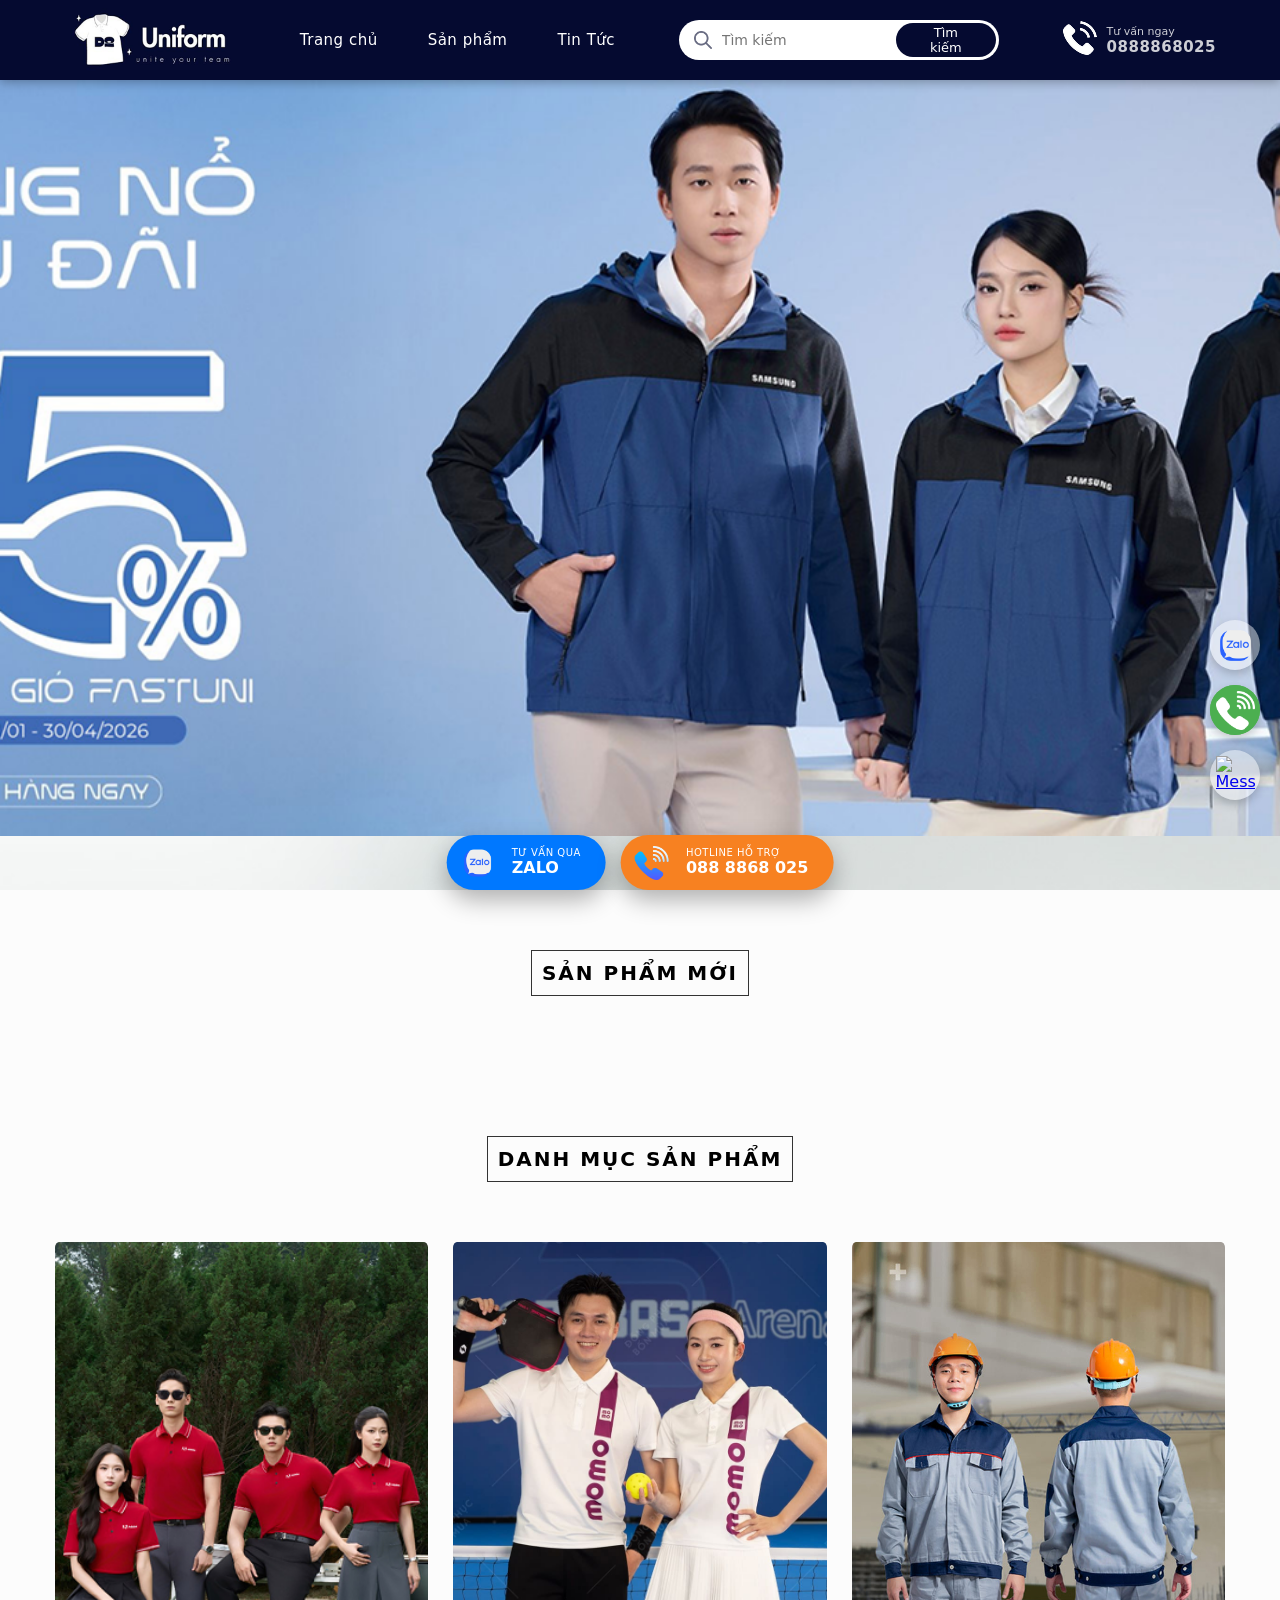
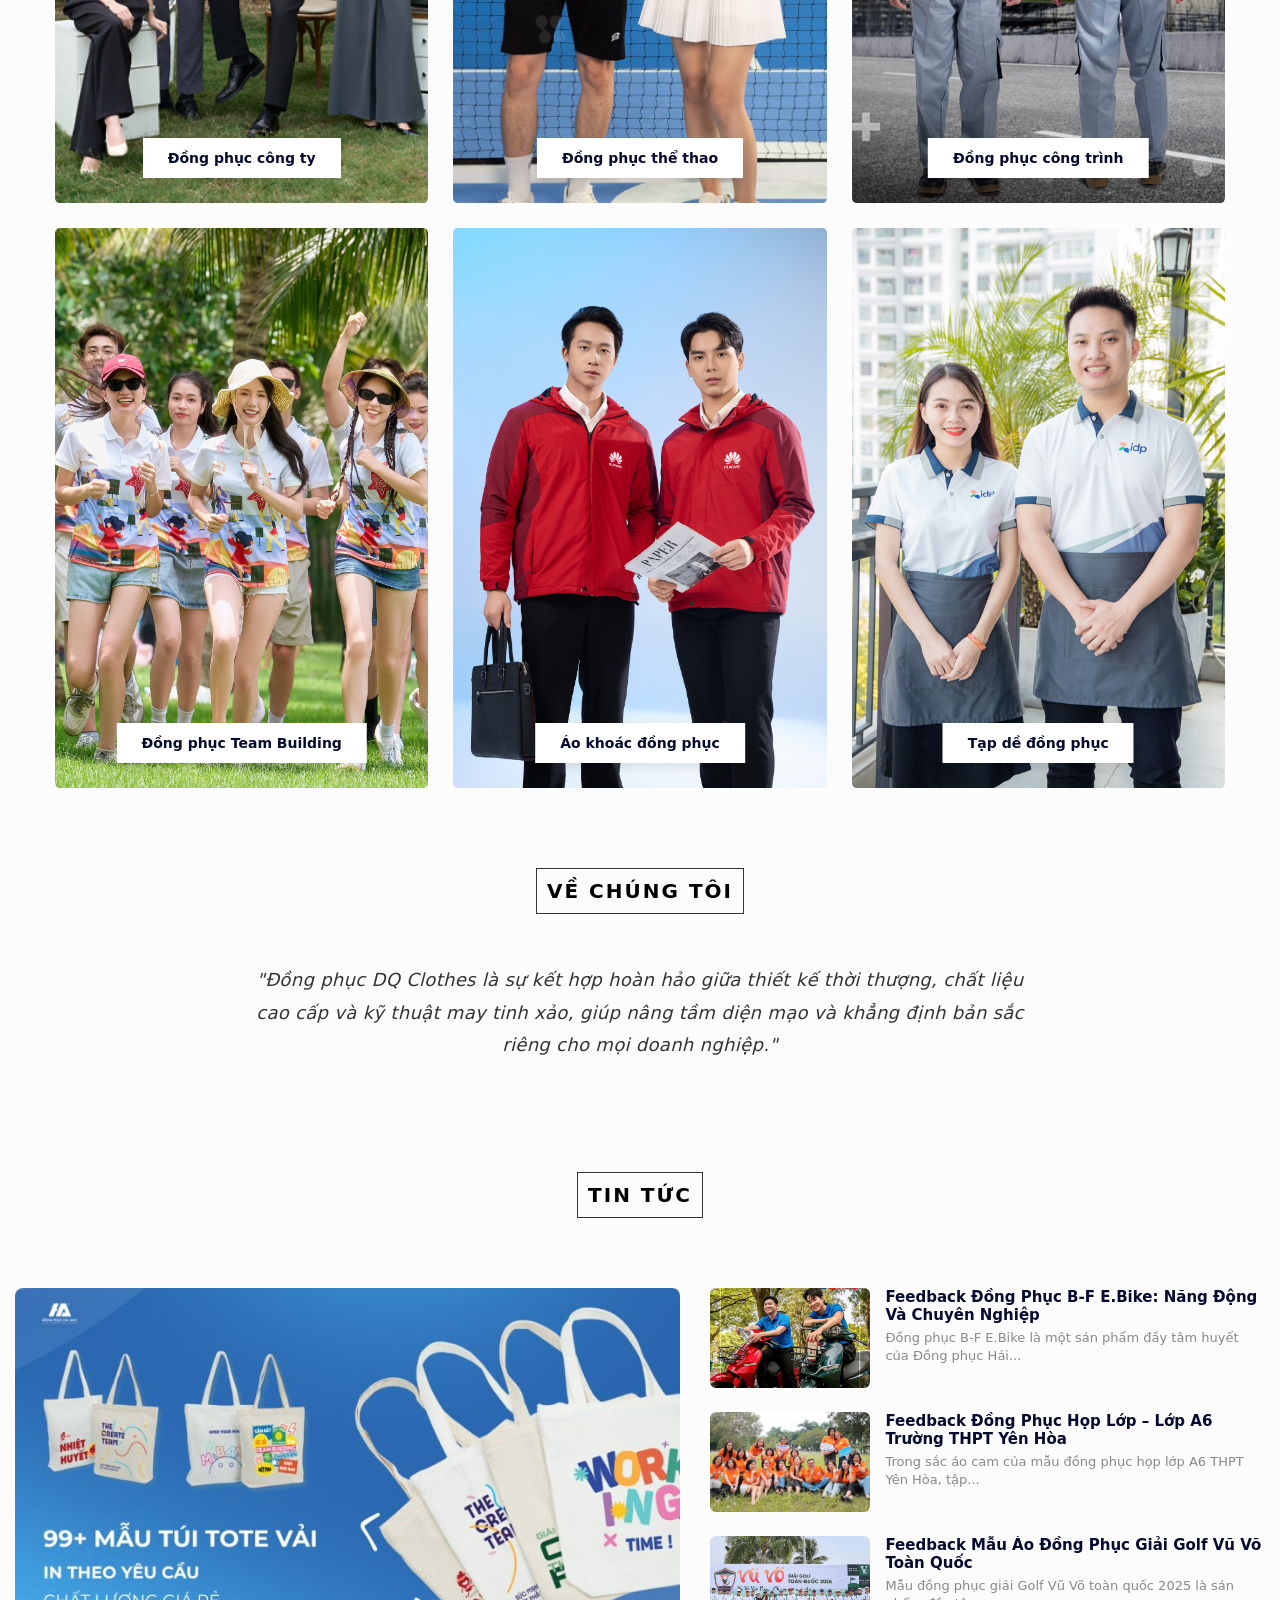
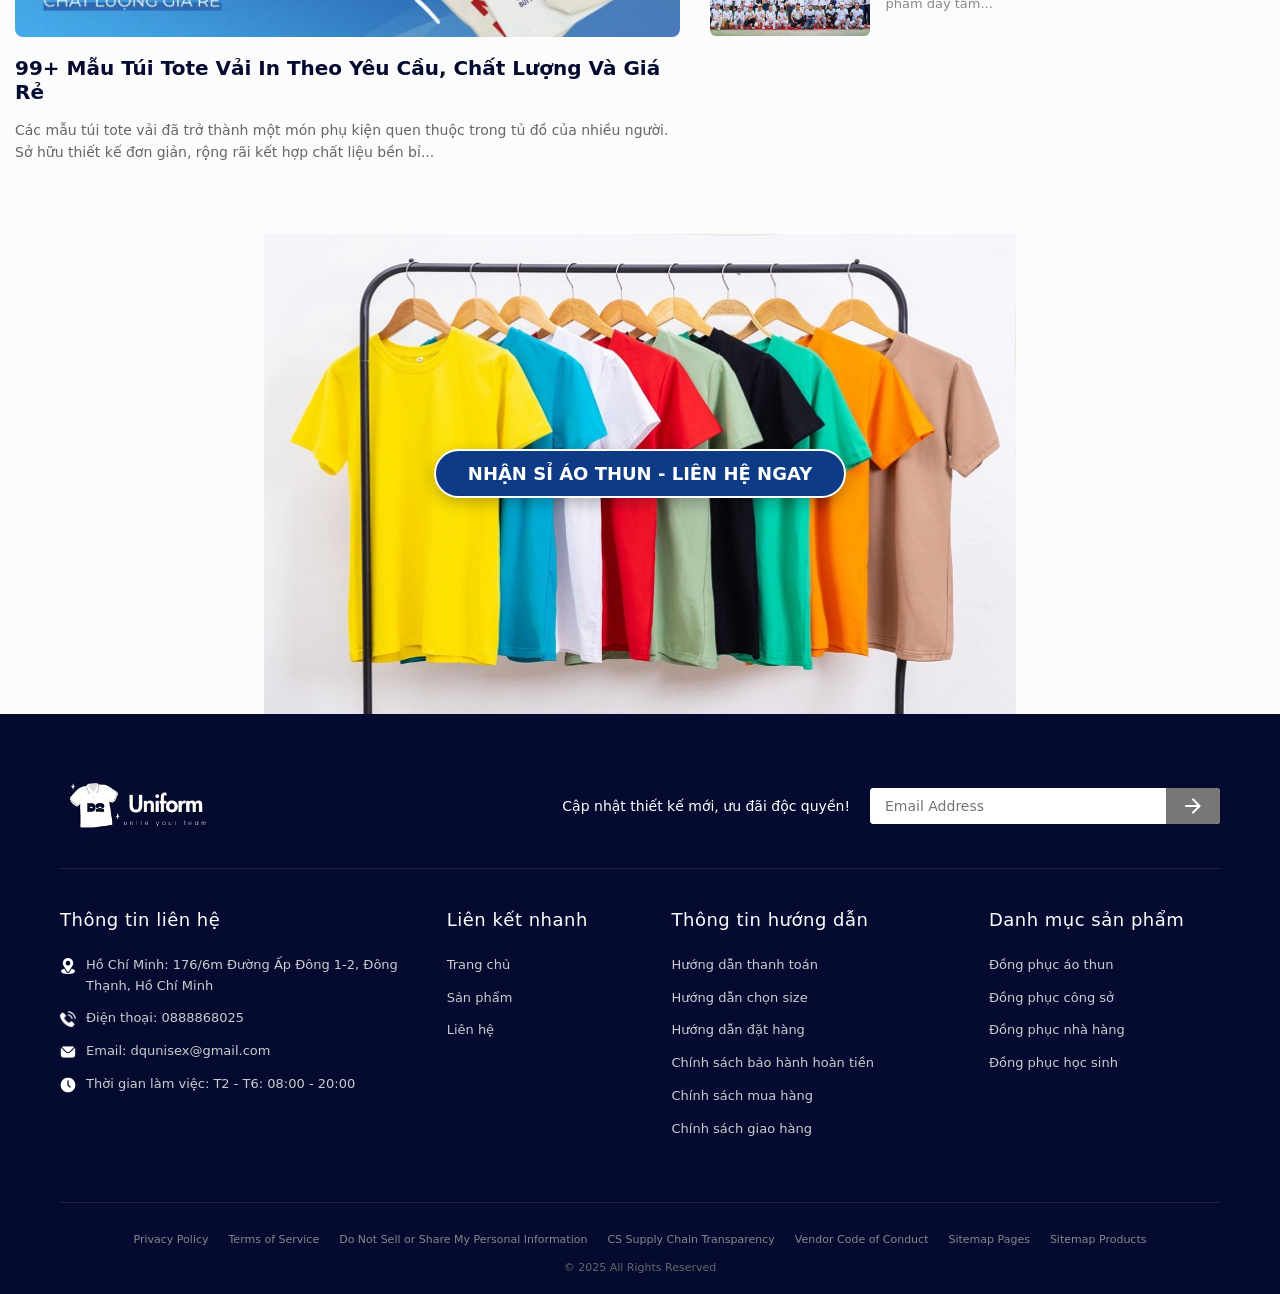
==== commit 707b6690: "upload code 12" ====
--- a/index.html
+++ b/index.html
@@ -140,10 +140,10 @@
         <div class="category-item">
           <a href="#">
             <img
-              src="image/dong-phuc-cong-so-ao-so-mi-dm-1.jpg"
+              src="image/ao-dong-phuc-pickleball-thuong-hieu-momo.jpg"
               alt="Đồng phục công sở"
             />
-            <div class="category-label">Đồng phục công sở</div>
+            <div class="category-label">Đồng phục thể thao</div>
           </a>
         </div>
 
@@ -386,7 +386,7 @@
       </a>
 
       <a
-        href="https://m.me/yourprofile"
+        href="https://www.facebook.com/messages/t/61557919410699"
         target="_blank"
         class="contact-icon messenger"
       >
@@ -426,7 +426,21 @@
         });
       }
     </script>
-
+    <script>
+      document.addEventListener("DOMContentLoaded", function () {
+        const mobileMenu = document.getElementById("mobile-menu");
+        const navMenu = document.querySelector(".nav-menu");
+
+        if (mobileMenu && navMenu) {
+          mobileMenu.addEventListener("click", function () {
+            navMenu.classList.toggle("active"); /* Bật/tắt menu */
+            this.classList.toggle(
+              "is-active",
+            ); /* Tạo hiệu ứng nút 3 gạch nếu có */
+          });
+        }
+      });
+    </script>
     <!--Linking SwipperJS-->
     <script src="https://cdn.jsdelivr.net/npm/swiper@12/swiper-bundle.min.js"></script>
     <script src="script.js"></script>
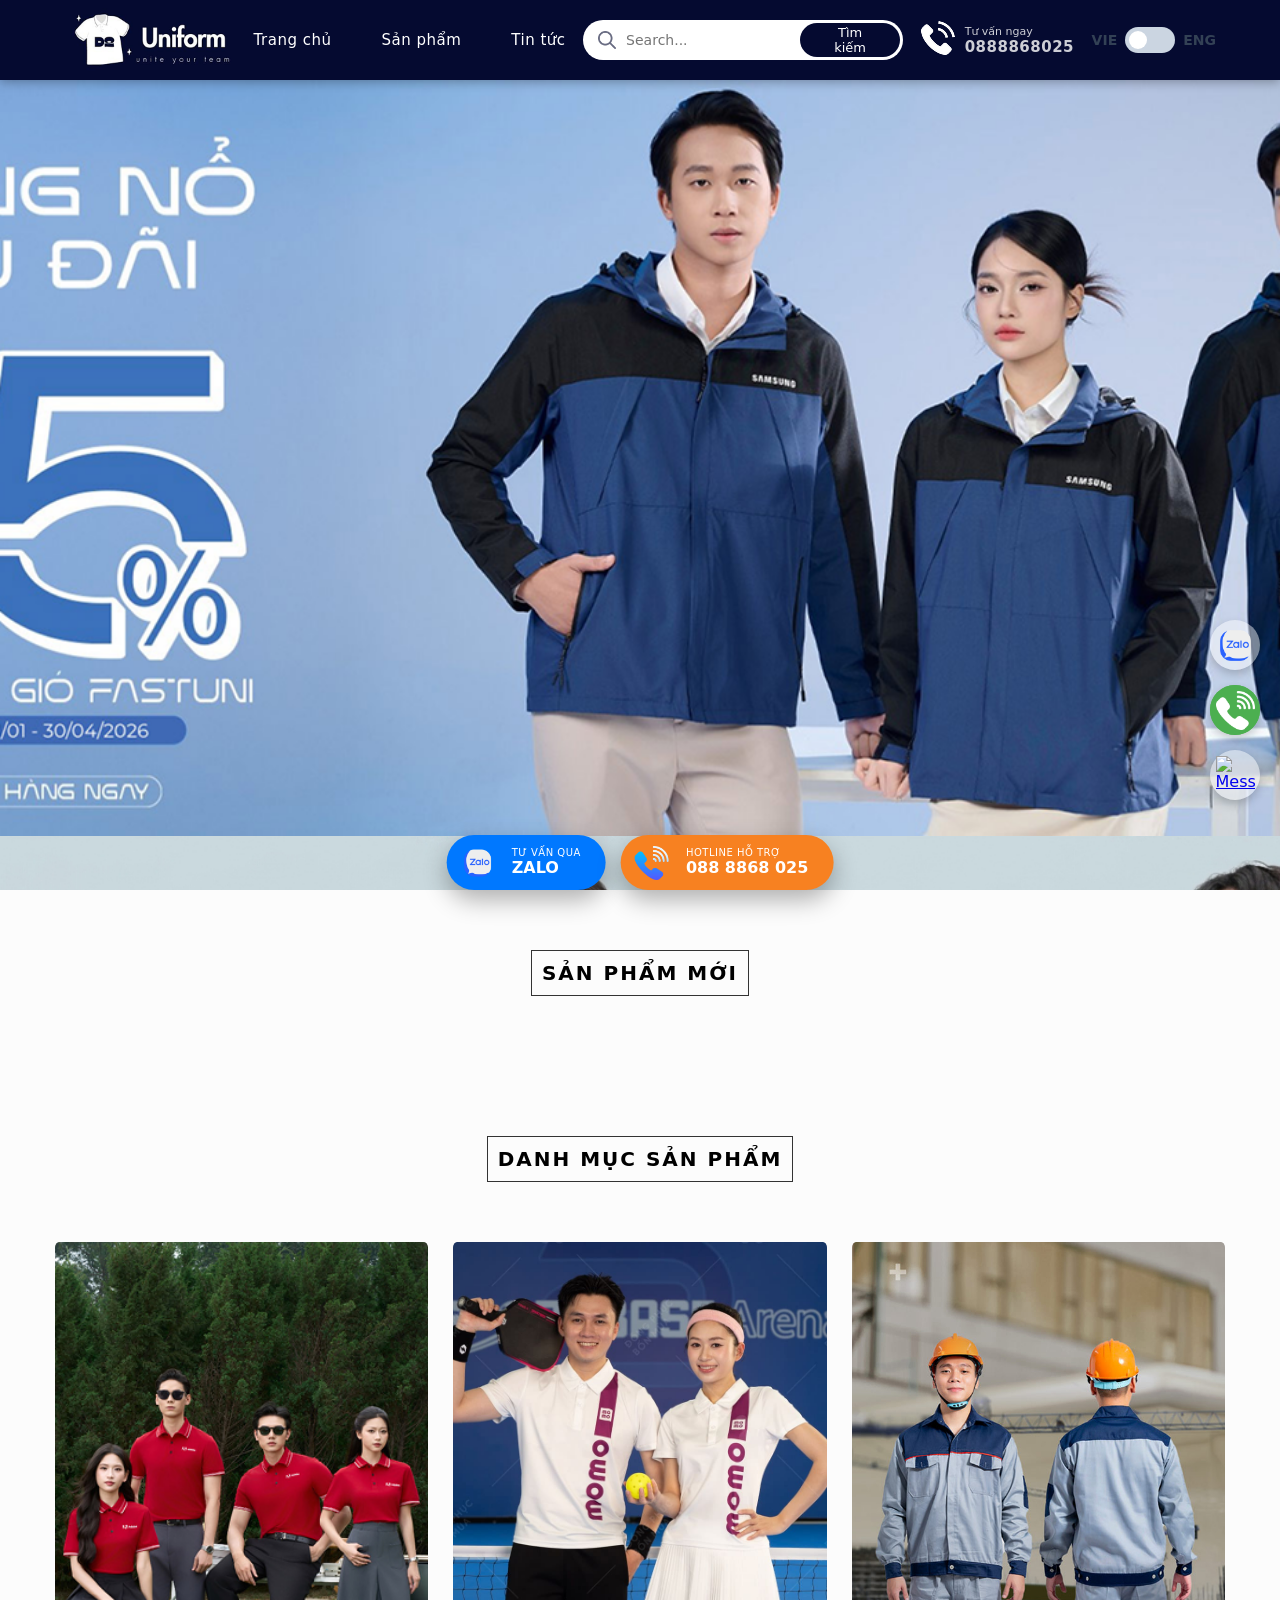
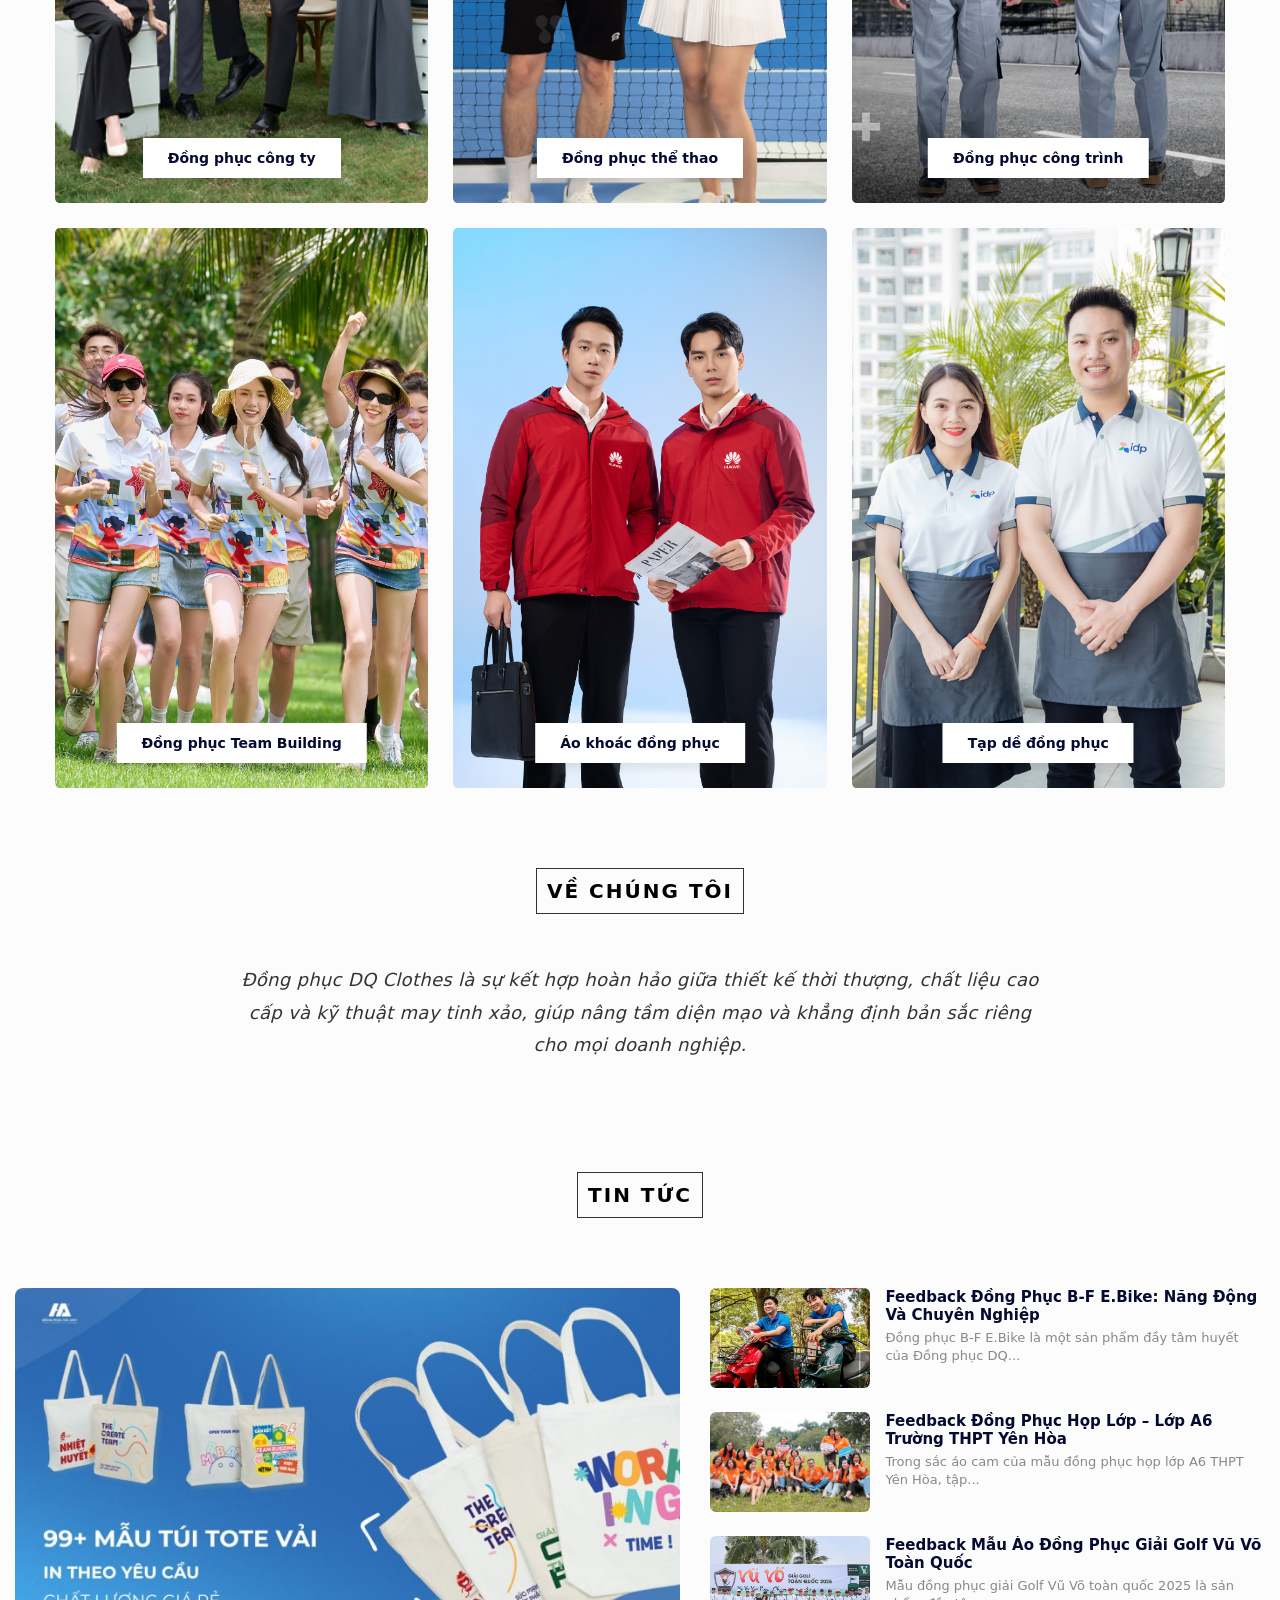
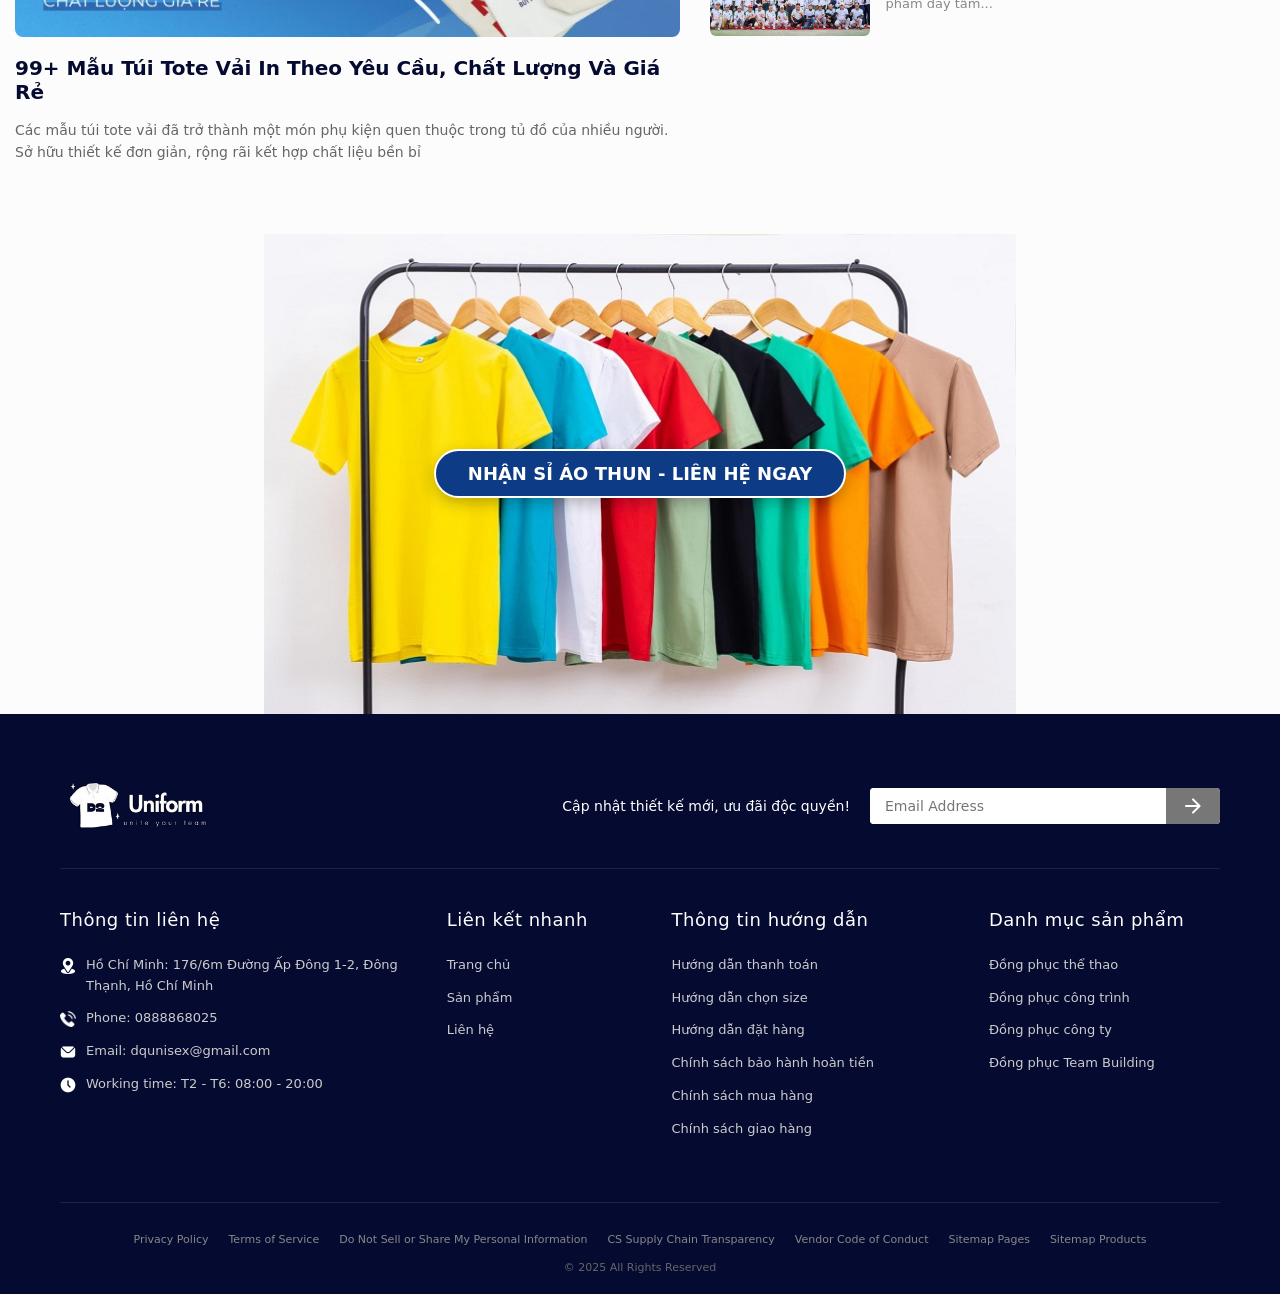
==== commit 5bafdccd: "upload code 20" ====
--- a/index.html
+++ b/index.html
@@ -2,7 +2,30 @@
 <html lang="vi">
   <head>
     <meta charset="UTF-8" />
-    <title>DQ Uniform - Đồng Phục Chất Lượng</title>
+    <title>DQ Uniform - Đồng Phục công ty, Áo Thun Giá Sỉ Lẻ</title>
+    <meta
+      name="description"
+      content="DQ Uniform chuyên may đo đồng phục công ty, áo thun đội nhóm cho teambuilding, bảo hộ lao động chất lượng cao. Thiết kế miễn phí, mẫu mã đa dạng, giao hàng đúng hẹn."
+    />
+    <link rel="icon" type="image/x-icon" href="image/favicon-32x32.png" />
+    <link
+      rel="icon"
+      type="image/png"
+      sizes="32x32"
+      href="image/favicon-32x32.png"
+    />
+    <link
+      rel="icon"
+      type="image/png"
+      sizes="16x16"
+      href="image/favicon-16x16.png"
+    />
+
+    <link
+      rel="apple-touch-icon"
+      sizes="180x180"
+      href="image/apple-touch-icon.png"
+    />
     <link
       rel="stylesheet"
       href="https://fonts.googleapis.com/css2?family=Material+Symbols+Rounded:opsz,wght,FILL,GRAD@24,400,0,0&icon_names=arrow_forward"
@@ -25,16 +48,23 @@
         </div>
 
         <ul class="nav-menu">
-          <li><a href="index.html">Trang chủ</a></li>
-          <li><a href="products.html">Sản phẩm</a></li>
-          <li><a href="news.html">Tin Tức</a></li>
+          <li><a href="index.html" data-i18n="navHome">Trang chủ</a></li>
+          <li><a href="products.html" data-i18n="navProducts">Sản phẩm</a></li>
+          <li><a href="news.html" data-i18n="navNews">Tin Tức</a></li>
         </ul>
 
         <div class="search-box">
           <div class="search-container">
             <img src="image/search.png" class="search-icon" alt="search" />
-            <input type="text" placeholder="Tìm kiếm" class="search-input" />
-            <button type="submit" class="search-btn">Tìm kiếm</button>
+            <input
+              type="text"
+              placeholder="Search..."
+              class="search-input"
+              data-i18n-placeholder="searchPlaceholder"
+            />
+            <button type="submit" class="search-btn" data-i18n="searchBtn">
+              Tìm kiếm
+            </button>
           </div>
         </div>
 
@@ -43,9 +73,18 @@
             <img src="image/telephone 1.png" alt="Hotline Icon" />
           </div>
           <div class="hotline-text">
-            <span class="text-top">Tư vấn ngay</span>
+            <span class="text-top" data-i18n="hotlineTop">Tư vấn ngay</span>
             <span class="phone-number">0888868025</span>
           </div>
+        </div>
+
+        <div class="lang-switch-wrapper">
+          <span class="lang-label">VIE</span>
+          <label class="switch">
+            <input type="checkbox" id="lang-toggle" />
+            <span class="slider round"></span>
+          </label>
+          <span class="lang-label">ENG</span>
         </div>
 
         <div class="menu-toggle" id="mobile-menu">
@@ -68,7 +107,7 @@
           <div class="swiper-slide">
             <div
               class="hero-item bn-2"
-              style="background-image: url(&quot;image/banner-1.jpg&quot;)"
+              style="background-image: url(&quot;image/banner-1.png&quot;)"
             ></div>
           </div>
           <div class="swiper-slide">
@@ -89,7 +128,7 @@
             <img src="image/icons8-zalo-480.png" alt="Zalo" />
           </div>
           <div class="btn-text">
-            <span>TƯ VẤN QUA</span>
+            <span data-i18n="heroZaloTop">TƯ VẤN QUA</span>
             <strong>ZALO</strong>
           </div>
         </a>
@@ -99,111 +138,126 @@
             <img src="image/phone-call.png" alt="Hotline" />
           </div>
           <div class="btn-text">
-            <span>HOTLINE HỖ TRỢ</span>
+            <span data-i18n="heroPhoneTop">HOTLINE HỖ TRỢ</span>
             <strong>088 8868 025</strong>
           </div>
         </a>
       </div>
     </section>
+
     <section class="new-products">
       <div class="section-header">
-        <h2>SẢN PHẨM MỚI</h2>
+        <h2 data-i18n="titleNewProducts" data-i18n="titleNewProducts">
+          SẢN PHẨM MỚI
+        </h2>
       </div>
       <div class="product-container swiper">
         <div class="card-wrapper">
           <ul class="card-list swiper-wrapper"></ul>
-          <!-- If we need pagination -->
           <div class="swiper-pagination"></div>
-
-          <!-- If we need navigation buttons -->
           <div class="swiper-button-prev"></div>
           <div class="swiper-button-next"></div>
         </div>
       </div>
     </section>
+
     <section class="product-categories">
       <div class="section-header">
-        <h2>DANH MỤC SẢN PHẨM</h2>
+        <h2 data-i18n="titleCategories">DANH MỤC SẢN PHẨM</h2>
       </div>
 
       <div class="category-grid">
         <div class="category-item">
-          <a href="#">
+          <a href="products.html">
             <img
               src="image/dong-phuc-cong-ty-polo.png"
               alt="Đồng phục công ty"
             />
-            <div class="category-label">Đồng phục công ty</div>
+            <div class="category-label" data-i18n="catCompany">
+              Đồng phục công ty
+            </div>
           </a>
         </div>
 
         <div class="category-item">
-          <a href="#">
+          <a href="products.html">
             <img
               src="image/ao-dong-phuc-pickleball-thuong-hieu-momo.jpg"
-              alt="Đồng phục công sở"
-            />
-            <div class="category-label">Đồng phục thể thao</div>
+              alt="Đồng phục thể thao"
+            />
+            <div class="category-label" data-i18n="catSport">
+              Đồng phục thể thao
+            </div>
           </a>
         </div>
 
         <div class="category-item">
-          <a href="#">
+          <a href="products.html">
             <img
               src="image/bao-ho-lao-dong-mau-xam-xanh.jpg"
               alt="Đồng phục công trình"
             />
-            <div class="category-label">Đồng phục công trình</div>
+            <div class="category-label" data-i18n="catConstruction">
+              Đồng phục công trình
+            </div>
           </a>
         </div>
 
         <div class="category-item">
-          <a href="#">
+          <a href="products.html">
             <img
               src="image/dong-phuc-du-lich-team-buidling-dm.jpg"
               alt="Đồng phục Team Building"
             />
-            <div class="category-label">Đồng phục Team Building</div>
+            <div class="category-label" data-i18n="catTeamBuilding">
+              Đồng phục Team Building
+            </div>
           </a>
         </div>
 
         <div class="category-item">
-          <a href="#">
+          <a href="products.html">
             <img
               src="image/ao-khoac-dong-phuc-dong-san-pham-chinh.jpg"
               alt="Áo khoác đồng phục"
             />
-            <div class="category-label">Áo khoác đồng phục</div>
+            <div class="category-label" data-i18n="catJacket">
+              Áo khoác đồng phục
+            </div>
           </a>
         </div>
 
         <div class="category-item">
-          <a href="#">
+          <a href="products.html">
             <img
               src="image/tap-de-mau-xam-dong-phuc.jpg"
               alt="Tạp dề đồng phục"
             />
-            <div class="category-label">Tạp dề đồng phục</div>
+            <div class="category-label" data-i18n="catApron">
+              Tạp dề đồng phục
+            </div>
           </a>
         </div>
       </div>
     </section>
+
     <section class="about-us">
       <div class="section-header">
-        <h2>VỀ CHÚNG TÔI</h2>
+        <h2 data-i18n="titleAboutUs">VỀ CHÚNG TÔI</h2>
       </div>
 
       <div class="about-content">
-        <p>
+        <p data-i18n="aboutContent">
           "Đồng phục DQ Clothes là sự kết hợp hoàn hảo giữa thiết kế thời
           thượng, chất liệu cao cấp và kỹ thuật may tinh xảo, giúp nâng tầm diện
           mạo và khẳng định bản sắc riêng cho mọi doanh nghiệp."
         </p>
       </div>
     </section>
+
     <section class="news-section">
       <div class="section-header">
-        <h2>TIN TỨC</h2>
+        <h2 data-i18n="titleNews">TIN TỨC</h2>
       </div>
 
       <div class="news-homepage">
@@ -215,8 +269,10 @@
             />
           </div>
           <div class="news-info">
-            <h3>99+ Mẫu Túi Tote Vải In Theo Yêu Cầu, Chất Lượng Và Giá Rẻ</h3>
-            <p>
+            <h3 data-i18n="newsMainTitle">
+              99+ Mẫu Túi Tote Vải In Theo Yêu Cầu, Chất Lượng Và Giá Rẻ
+            </h3>
+            <p data-i18n="newsMainDesc">
               Các mẫu túi tote vải đã trở thành một món phụ kiện quen thuộc
               trong tủ đồ của nhiều người. Sở hữu thiết kế đơn giản, rộng rãi
               kết hợp chất liệu bền bỉ...
@@ -233,8 +289,10 @@
               />
             </div>
             <div class="content">
-              <h4>Feedback Đồng Phục B-F E.Bike: Năng Động Và Chuyên Nghiệp</h4>
-              <p>
+              <h4 data-i18n="newsItemTitle1">
+                Feedback Đồng Phục B-F E.Bike: Năng Động Và Chuyên Nghiệp
+              </h4>
+              <p data-i18n="newsItemDesc1">
                 Đồng phục B-F E.Bike là một sản phẩm đầy tâm huyết của Đồng phục
                 Hải...
               </p>
@@ -249,8 +307,10 @@
               />
             </div>
             <div class="content">
-              <h4>Feedback Đồng Phục Họp Lớp – Lớp A6 Trường THPT Yên Hòa</h4>
-              <p>
+              <h4 data-i18n="newsItemTitle2">
+                Feedback Đồng Phục Họp Lớp – Lớp A6 Trường THPT Yên Hòa
+              </h4>
+              <p data-i18n="newsItemDesc2">
                 Trong sắc áo cam của mẫu đồng phục họp lớp A6 THPT Yên Hòa,
                 tập...
               </p>
@@ -265,8 +325,10 @@
               />
             </div>
             <div class="content">
-              <h4>Feedback Mẫu Áo Đồng Phục Giải Golf Vũ Võ Toàn Quốc</h4>
-              <p>
+              <h4 data-i18n="newsItemTitle3">
+                Feedback Mẫu Áo Đồng Phục Giải Golf Vũ Võ Toàn Quốc
+              </h4>
+              <p data-i18n="newsItemDesc3">
                 Mẫu đồng phục giải Golf Vũ Võ toàn quốc 2025 là sản phẩm đầy
                 tâm...
               </p>
@@ -275,14 +337,16 @@
         </div>
       </div>
     </section>
+
     <section class="wholesale-section">
       <div class="wholesale-overlay"></div>
       <div class="wholesale-content">
-        <a href="tel:0888868025" class="wholesale-btn">
+        <a href="tel:0888868025" class="wholesale-btn" data-i18n="wholesaleBtn">
           NHẬN SỈ ÁO THUN - LIÊN HỆ NGAY
         </a>
       </div>
     </section>
+
     <footer class="main-footer">
       <div class="footer-container">
         <div class="footer-top">
@@ -290,7 +354,9 @@
             <img src="image/logo.png" alt="DQ Uniform Logo" />
           </div>
           <div class="footer-newsletter">
-            <p>Cập nhật thiết kế mới, ưu đãi độc quyền!</p>
+            <p data-i18n="newsletterText">
+              Cập nhật thiết kế mới, ưu đãi độc quyền!
+            </p>
             <div class="newsletter-form">
               <input type="email" placeholder="Email Address" />
               <button type="submit">
@@ -304,55 +370,73 @@
 
         <div class="footer-content">
           <div class="footer-col">
-            <h3>Thông tin liên hệ</h3>
+            <h3 data-i18n="ftColContact">Thông tin liên hệ</h3>
             <ul>
               <li>
-                <img src="image/location.png" class="footer-icon" /> Hồ Chí
-                Minh: 176/6m Đường Ấp Đông 1-2, Đông Thạnh, Hồ Chí Minh
-              </li>
-              <li>
-                <img src="image/telephone 1.png" class="footer-icon" /> Điện
-                thoại: 0888868025
+                <img src="image/location.png" class="footer-icon" />
+                Hồ Chí Minh: 176/6m Đường Ấp Đông 1-2, Đông Thạnh, Hồ Chí Minh
+              </li>
+              <li data-i18n="ftPhone">
+                <img src="image/telephone 1.png" class="footer-icon" /> Phone:
+                0888868025
               </li>
               <li>
                 <img src="image/mail.png" class="footer-icon" /> Email:
                 dqunisex@gmail.com
               </li>
-              <li>
-                <img src="image/clock.png" class="footer-icon" /> Thời gian làm
-                việc: T2 - T6: 08:00 - 20:00
+              <li data-i18n="ftWorkTime">
+                <img src="image/clock.png" class="footer-icon" /> Working time:
+                T2 - T6: 08:00 - 20:00
               </li>
             </ul>
           </div>
 
           <div class="footer-col">
-            <h3>Liên kết nhanh</h3>
+            <h3 data-i18n="ftColQuickLinks">Liên kết nhanh</h3>
             <ul>
-              <li><a href="#">Trang chủ</a></li>
-              <li><a href="#">Sản phẩm</a></li>
-              <li><a href="#">Liên hệ</a></li>
+              <li><a href="index.html" data-i18n="navHome">Trang chủ</a></li>
+              <li>
+                <a href="products.html" data-i18n="navProducts">Sản phẩm</a>
+              </li>
+              <li>
+                <a href="tel:0888868025" data-i18n="ftContactLink">Liên hệ</a>
+              </li>
             </ul>
           </div>
 
           <div class="footer-col">
-            <h3>Thông tin hướng dẫn</h3>
+            <h3 data-i18n="ftColGuides">Thông tin hướng dẫn</h3>
             <ul>
-              <li><a href="#">Hướng dẫn thanh toán</a></li>
-              <li><a href="#">Hướng dẫn chọn size</a></li>
-              <li><a href="#">Hướng dẫn đặt hàng</a></li>
-              <li><a href="#">Chính sách bảo hành hoàn tiền</a></li>
-              <li><a href="#">Chính sách mua hàng</a></li>
-              <li><a href="#">Chính sách giao hàng</a></li>
+              <li><a href="#" data-i18n="gPayment">Hướng dẫn thanh toán</a></li>
+              <li><a href="#" data-i18n="gSize">Hướng dẫn chọn size</a></li>
+              <li><a href="#" data-i18n="gOrder">Hướng dẫn đặt hàng</a></li>
+              <li>
+                <a href="#" data-i18n="gWarranty"
+                  >Chính sách bảo hành hoàn tiền</a
+                >
+              </li>
+              <li><a href="#" data-i18n="gPurchase">Chính sách mua hàng</a></li>
+              <li>
+                <a href="#" data-i18n="gDelivery">Chính sách giao hàng</a>
+              </li>
             </ul>
           </div>
 
           <div class="footer-col">
-            <h3>Danh mục sản phẩm</h3>
+            <h3 data-i18n="ftColCat">Danh mục sản phẩm</h3>
             <ul>
-              <li><a href="#">Đồng phục áo thun</a></li>
-              <li><a href="#">Đồng phục công sở</a></li>
-              <li><a href="#">Đồng phục nhà hàng</a></li>
-              <li><a href="#">Đồng phục học sinh</a></li>
+              <li><a href="#" data-i18n="catSport">Đồng phục thể thao</a></li>
+              <li>
+                <a href="#" data-i18n="catConstruction">Đồng phục công trình</a>
+              </li>
+              <li>
+                <a href="#" data-i18n="catCompany">Đồng phục công ty</a>
+              </li>
+              <li>
+                <a href="#" data-i18n="catTeamBuilding"
+                  >Đồng phục Team Building</a
+                >
+              </li>
             </ul>
           </div>
         </div>
@@ -445,5 +529,6 @@
     <script src="https://cdn.jsdelivr.net/npm/swiper@12/swiper-bundle.min.js"></script>
     <script src="script.js"></script>
     <script src="data.js"></script>
+    <script src="lang.js"></script>
   </body>
 </html>
--- a/style.css
+++ b/style.css
@@ -21,11 +21,13 @@
     z-index: 1000;
     box-shadow: 0 2px 10px rgba(0,0,0,0.3);
 }
+/* Nút Hamburger (Mặc định ẩn trên PC) */
 .menu-toggle {
     display: none;
     flex-direction: column;
     cursor: pointer;
     gap: 5px;
+    z-index: 1001;
 }
 
 .menu-toggle .bar {
@@ -74,14 +76,6 @@
     opacity: 0.8;
 }
 
-/* Nút Hamburger (Mặc định ẩn trên PC) */
-.menu-toggle {
-    display: none; 
-    flex-direction: column;
-    cursor: pointer;
-    gap: 5px;
-    z-index: 1001;
-}
 
 /* --- Thanh tìm kiếm viên thuốc --- */
 .search-container {
@@ -399,7 +393,6 @@
     transform: scale(1.08);
 }
 
-/* Responsive: Trên điện thoại chỉ hiện 1-2 cột */
 
 /* Section Về chúng tôi */
 .about-us {
@@ -1468,4 +1461,80 @@
 .product-card:hover .btn-shop-contact {
   background-color: #050A30; /* Xanh đậm hơn chút kích thích click */
   box-shadow: 0 4px 12px rgba(0, 123, 255, 0.2);
+}
+/* Khung chứa nút gạt ngôn ngữ */
+.lang-switch-wrapper {
+  display: flex;
+  align-items: center;
+  gap: 8px;
+  font-family: Arial, sans-serif;
+  font-size: 14px;
+  font-weight: bold;
+  user-select: none;
+}
+
+.lang-label {
+  color: #334155;
+}
+
+/* Cấu trúc core của Switch */
+.switch {
+  position: relative;
+  display: inline-block;
+  width: 50px;
+  height: 26px;
+}
+
+/* Ẩn checkbox mặc định đi */
+.switch input {
+  opacity: 0;
+  width: 0;
+  height: 0;
+}
+
+/* Phần nền của nút gạt */
+.slider {
+  position: absolute;
+  cursor: pointer;
+  top: 0;
+  left: 0;
+  right: 0;
+  bottom: 0;
+  background-color: #cbd5e1;
+  transition: .4s;
+}
+
+/* Nút tròn di chuyển phía trong */
+.slider:before {
+  position: absolute;
+  content: "";
+  height: 18px;
+  width: 18px;
+  left: 4px;
+  bottom: 4px;
+  background-color: white;
+  transition: .4s;
+}
+
+/* Khi người dùng tích chọn (Gạt sang ENG) */
+input:checked + .slider {
+  background-color: #2563eb; /* Màu xanh thương hiệu của bạn */
+}
+
+input:focus + .slider {
+  box-shadow: 0 0 1px #2563eb;
+}
+
+/* Dịch chuyển nút tròn sang phải */
+input:checked + .slider:before {
+  transform: translateX(24px);
+}
+
+/* Bo tròn nút gạt */
+.slider.round {
+  border-radius: 34px;
+}
+
+.slider.round:before {
+  border-radius: 50%;
 }
--- a/responsive.css
+++ b/responsive.css
@@ -2,7 +2,6 @@
     .navbar {
         padding: 0 20px;
     }
-
     /* Ẩn Tìm kiếm và Hotline trên Mobile để Header không bị quá cao */
     .search-box, .hotline {
         display: none;
@@ -27,6 +26,7 @@
         gap: 30px;
         transition: 0.4s ease;
         box-shadow: -5px 0 15px rgba(0,0,0,0.5);
+        z-index: 990;
     }
 
     .nav-menu.active {
@@ -242,13 +242,30 @@
     .btn-two-columns {
         grid-template-columns: 1fr;
     }
+    * Thu nhỏ toàn bộ cụm nút gạt bao gồm cả chữ VIE / ENG */
+  .lang-switch-wrapper {
+    transform: scale(0.8); /* Hạ xuống 0.8 để nhỏ lại 20%, muốn nhỏ nữa thì để 0.75 hoặc 0.7 */
+    transform-origin: right center; /* Giữ tâm thu nhỏ lệch về bên phải để không bị lệch bố cục */
+    gap: 5px; /* Thu hẹp khoảng cách giữa chữ và nút */
+  }
+
+  /* Hoặc nếu bạn CHỈ muốn thu nhỏ duy nhất cái nút gạt (bỏ qua chữ VIE/ENG) */
+  .lang-switch-wrapper .switch {
+    transform: scale(0.8);
+    transform-origin: center;
+  }
+  
+  /* Giảm thêm cỡ chữ VIE và ENG trên mobile nếu cần */
+  .lang-label {
+    font-size: 12px;
+  }
 }
 @media (max-width: 549px) {
     .bn-1 {
-        background-image: url('image/ra-mat-dong-phuc-may-san-fastuni-doc') !important;
+        background-image: url('image/poster-san-pham-moi-600x800.png') !important;
     }
     .bn-2{
-         background-image: url('image/bo-suu-tap-elegant-era-so-mi-600x800.jpg') !important;
+         background-image: url('image/poster-mau-tap-de-moi-600x800.png') !important;
     }
     .bn-3{
          background-image: url('image/banner-bst-dong-phuc-teambuilding-mobile-1.jpg') !important;
